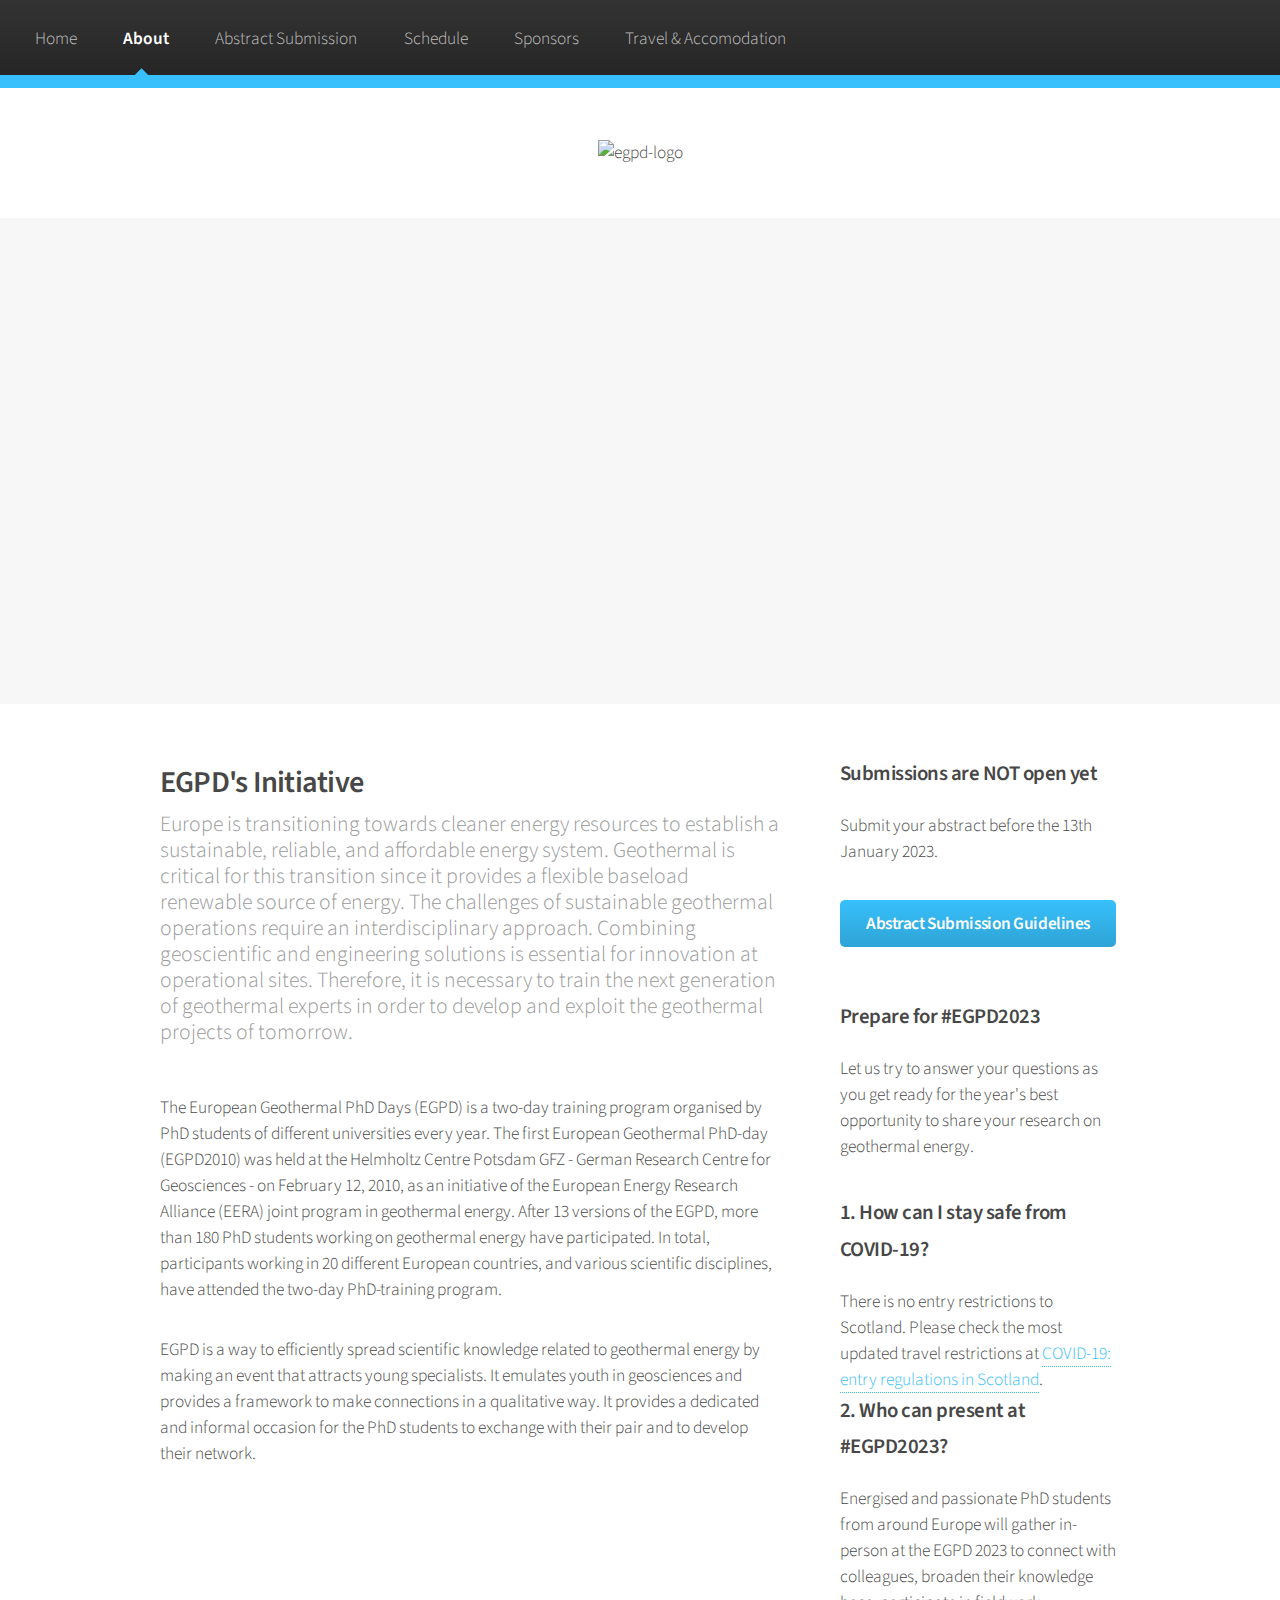
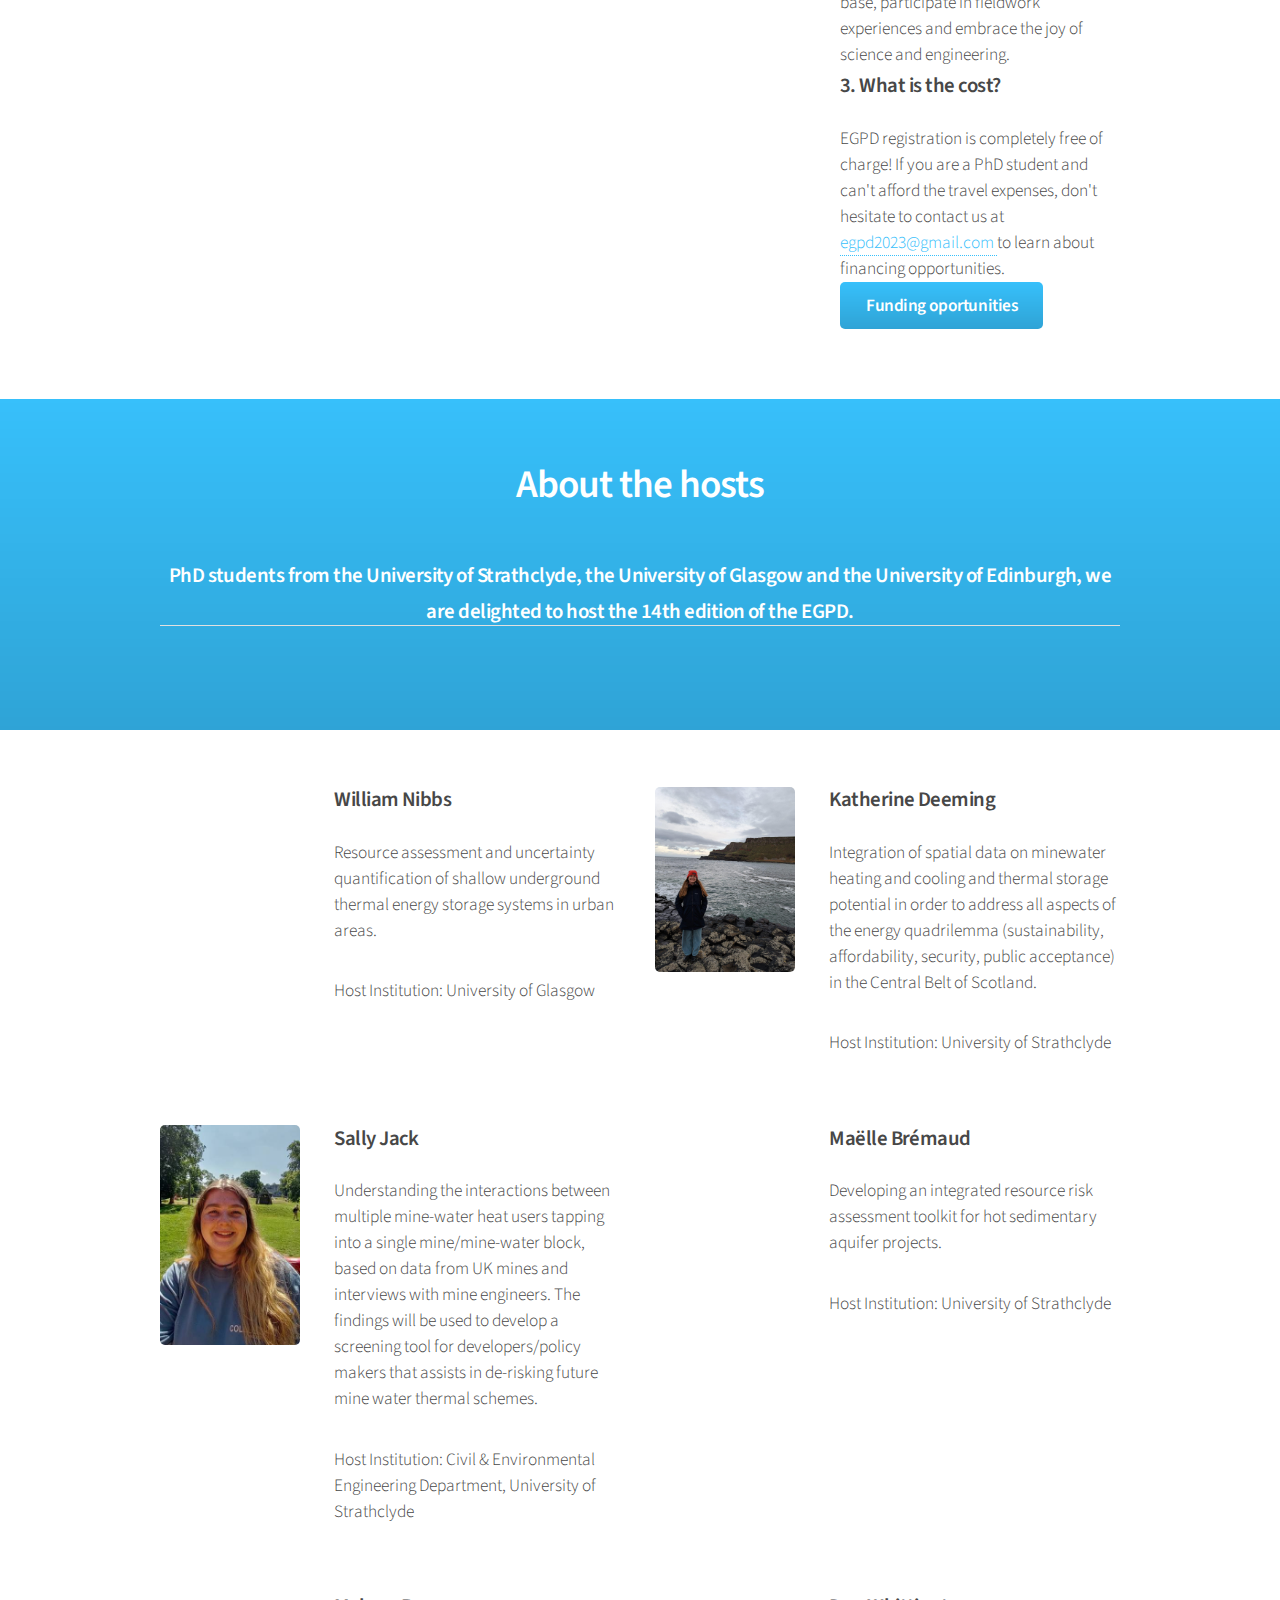
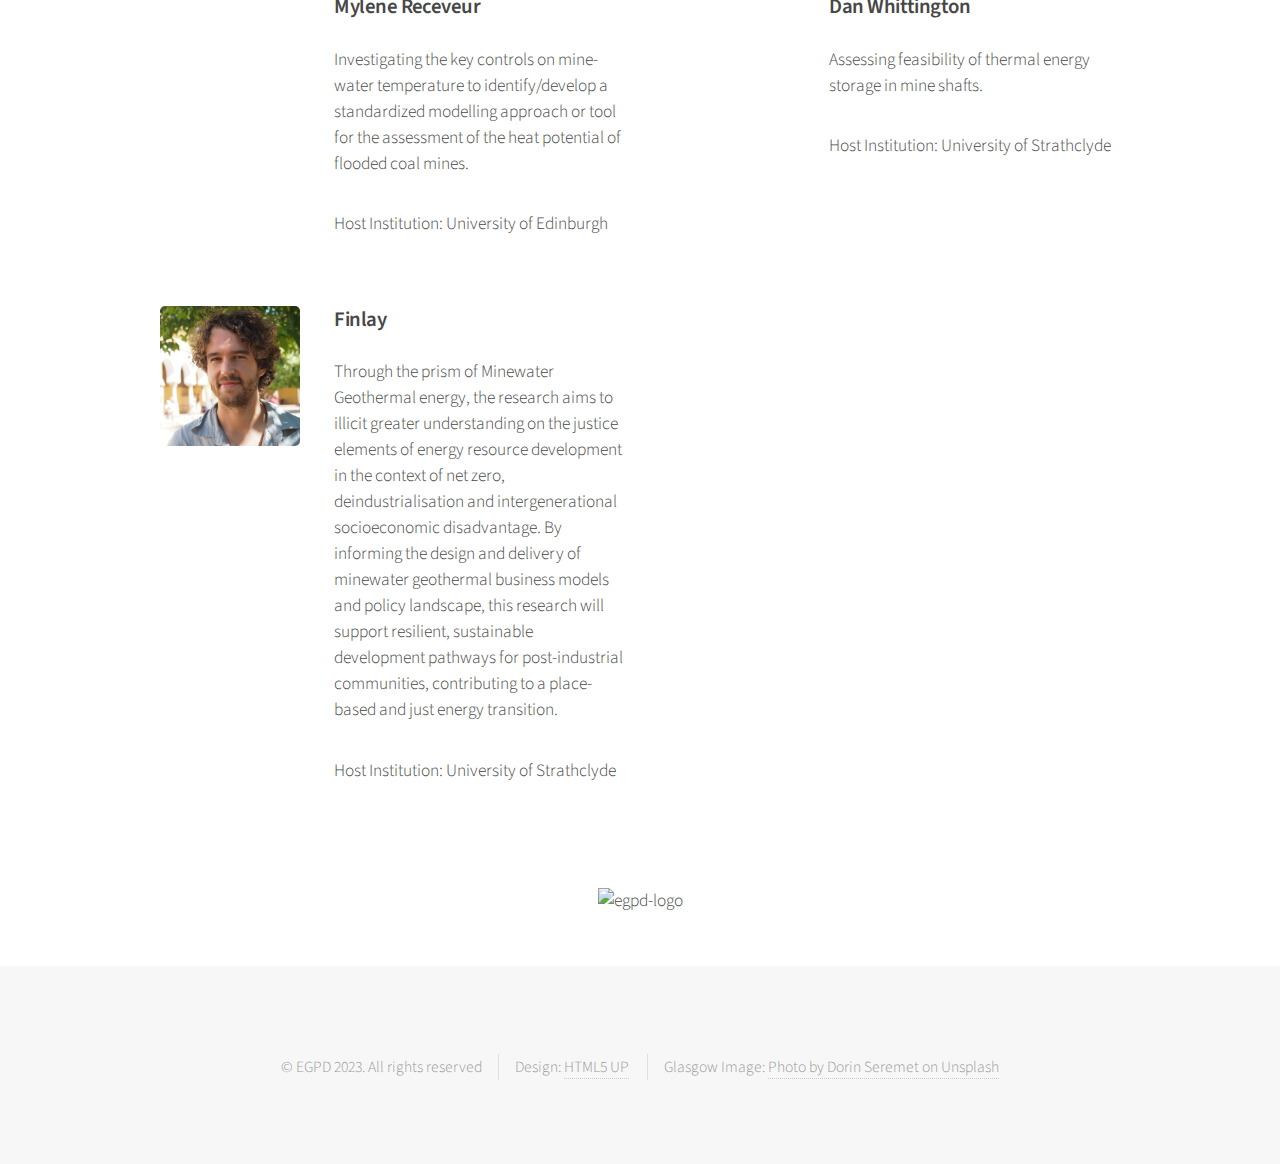
==== about.html @ 5dea377a "Update about.html" ====
<!DOCTYPE HTML>
<!--
	Arcana by HTML5 UP
	html5up.net | @ajlkn
	Free for personal and commercial use under the CCA 3.0 license (html5up.net/license)
-->
<html>
    <head>
        <title>EGPD 2023</title>
        <meta charset="utf-8" />
        <meta name="viewport" content="width=device-width, initial-scale=1, user-scalable=no" />
        <link rel="stylesheet" href="assets/css/main.css" />
    <link rel="shortcut icon" href="images/EGPD2023Logo_White.ico"/>
	    
    </head>
	<body class="is-preload">
		<div id="page-wrapper">

			<!-- Header -->
				<!--div id="header"-->
					

                    <!-- Logo -->
                        <!--h1><a href="index.html" id="logo">European Geothermal PhD Days <em> 4 - 6 April 2023 </em></a></h1-->
			
					
                    <!-- Nav -->
			
			<div class="col-8 col-12-narrower">
                        <nav id="nav">
                            <ul>
				
                                <li><a href="index.html">Home</a></li>
                                <li class="current"><a href="about.html">About</a></li>
                                <li><a href="attend.html">Abstract Submission</a></li>
                                <li><a href="schedule.html">Schedule</a></li>
                                <li><a href="oursponsors.html">Sponsors</a>
                                    <ul>
                                        <li><a href="oursponsors.html">Our sponsors</a></li>
                                        <li><a href="sponsor.html">Sponsor opportunities</a></li>
                                    </ul>
                                </li>
                                <li><a href="travelandaccomodation.html">Travel & Accomodation</a></li>
				  
				 
                            </ul>
                        </nav>
			</div>
				<!--/div-->

		 <section class="wrapper style2">  
			 <div class="container">	
			<div class="col-4 col-12-narrower">		
                  
                        <header class="major">
                            <img src="images/egpd.png" alt="egpd-logo" width="300">
                            <h4>     </h4>
                        </header>
                    </div>
		</div>		 
                </section>
				
			
			
			<!-- Banner -->
				<section id="banner2"> 
					
				</section>
			
			<!-- Main -->
            
            <section class="wrapper style1">
                <div class="container">
                    <div class="row gtr-200">
                        <div class="col-8 col-12-narrower">
                            <div id="content">

                                <!-- Content -->

                                 

                                        <!--  <span class="image featured"><img src="images/volcanoe-prepare.jpg" alt="" /></span> -->
					
				      <article>

                                        <header>
                                            <h2>EGPD's Initiative</h2>
                                       
                                        
                                        <p>Europe is transitioning towards cleaner energy resources to establish a sustainable, reliable, and affordable energy system. Geothermal is critical for this transition since it provides a flexible baseload renewable source of energy. The challenges of sustainable geothermal operations require an interdisciplinary approach. Combining geoscientific and engineering solutions is essential for innovation at operational sites. Therefore, it is necessary to train the next generation of geothermal experts in order to develop and exploit the geothermal projects of tomorrow.</p>
                                        </header>
                                        
                                        <p>The European Geothermal PhD Days (EGPD) is a two-day training program organised by PhD students of different universities every year. The first European Geothermal PhD-day (EGPD2010) was held at the Helmholtz Centre Potsdam GFZ - German Research Centre for Geosciences - on February 12, 2010, as an initiative of the European Energy Research Alliance (EERA) joint program in geothermal energy. After 13 versions of the EGPD, more than 180 PhD students working on geothermal energy have participated. In total, participants working in 20 different European countries, and various scientific disciplines, have attended the two-day PhD-training program.</p>

                                        <p>EGPD is a way to efficiently spread scientific knowledge related to geothermal energy by making an event that attracts young specialists. It emulates youth in geosciences and provides a framework to make connections in a qualitative way. It provides a dedicated and informal occasion for the PhD students to exchange with their pair and to develop their network.</p>
                                        
					    
					    <span class="image featured"><img src="images/Glasgow_Seremet.jpg" alt="" /></span>
					    
					    

					    
                    <!-- Lets add this instead in the acomodation in aachen! :)
					<!-- Andreas orginal text: The many stimulating ideas are already having an impact in Aachen and the entire tri-border region of Germany, Belgium and the Netherlands. An innovative knowledge community is evolving that is closely networked with some of the world’s leading research and industry partners. </p><-->
					
					<!-- Working on this part. There is alot of information about travel and stay that we need to include so it may be better to have an entire section or tab on travel plans further on
					<header> 

					    <h2> About Aachen </h2> 
						
					<!-- <p> Aachen, known as an “Europastadt” (City of Europe), is Germany’s westernmost major city. Three nations with three languages converge at its boundaries putting Aachen at the center of a dynamic, cross-border region. More than 9,500 international RWTH students from over 135 countries convey the scientific center of Aachen an international flair.</p>
					</header> --> 
					
					
                                            </article>

                            </div>
                        </div>
                        
                        <div class="col-4 col-12-narrower">
                            <div id="sidebar">

                                <!-- Sidebar -->

                                <section>
                                    <h3>Submissions are NOT open yet </h3>
                                    <p> Submit your abstract before the 13th January 2023. </p>
                                    <footer>
                                        <a href="attend.html" class="button">Abstract Submission Guidelines</a>
                                    </footer>
                                    
                                    <h3>Prepare for #EGPD2023 </h3>
                                    <p>Let us try to answer your questions as you get ready for the year's best opportunity to share your research on geothermal energy.</p>
                                   
                                    <h3>
                                        <span class="number">1. </span>
                                        How can I stay safe from COVID-19?
                                    </h3>
                                    
                                    <div class="numbredContent minHeight">There is no entry restrictions to Scotland. Please check the most updated travel restrictions at <a href=" https://www.gov.scot/coronavirus-covid-19/ ">COVID-19: entry regulations in Scotland</a>. </div>
                                    
                                    
                                        <h3>
                                        <span class="number">2. </span>
                                        Who can present at #EGPD2023?
                                        </h3>
                                        <div class="numbredContent minHeight"> Energised and passionate PhD students from around Europe will gather in-person at the EGPD 2023 to connect with colleagues, broaden their knowledge base, participate in fieldwork experiences and embrace the joy of science and engineering.</div>
                                    
                                 
                                        <h3>
                                        <span class="number">3. </span>
                                        What is the cost?
                                        </h3>
                                        <div class="numbredContent minHeight">EGPD registration is completely free of charge! If you are a PhD student and can't afford the travel expenses, don't hesitate to contact us at <a href="mailto: egpd2023@gmail.com"> egpd2023@gmail.com </a> to learn about financing opportunities. <br></div>
                                    
                                    <footer>
                                        <a href="mailto: egpd2023@gmail.com?subject=question_regarding_funding" class="button">Funding oportunities</a>
                                    </footer>
                                </section>

                            </div>
                        </div>
                    </div>
                </div>
            </section>
            
            
                <!-- Posts -->

                <!-- Gigantic Heading -->
                <section class="wrapper style3">
                    <div class="container">
                        <header class="major">
                            			
			<h2> About the hosts </h2>

                   	<h3> PhD students from the University of Strathclyde, the University of Glasgow and the University of Edinburgh, we are delighted to host the 14th edition of the EGPD.  </h3>
                            <p>   </p>
				
                        </header>
                    </div>
                </section>
                    
		
		
		
                <section class="wrapper style1">
                    
                    <div class="container">
                        <div class="row">
				
				
                            
                            <section class="col-6 col-12-narrower">
                                <div class="box post">
                                    <a href="#" class="image left"><img src="images/comittee/WillNibbs.jpg" alt="" /></a>
                                    <div class="inner">
                                        <h3>William Nibbs</h3>
                                        <p> Resource assessment and uncertainty quantification of shallow underground thermal energy storage systems in urban areas. </p>
                                        
                                        <p>Host Institution: University of Glasgow</p>
                                    </div>
                                </div>
                            </section>
				
				
				
                            
                            <section class="col-6 col-12-narrower">
                                <div class="box post">
                                    <a href="#" class="image left"><img src="images/comittee/KathDeeming.jpg" alt="" /></a>
                                    <div class="inner">
                                        <h3>Katherine Deeming</h3>
                                        <p>  Integration of spatial data on minewater heating and cooling and thermal storage potential in order to address all aspects of the energy quadrilemma (sustainability, affordability, security, public acceptance) in the Central Belt of Scotland.  </p>
                                        
                                        <p>Host Institution: University of Strathclyde</p>
                                    </div>
                                </div>
                            </section>
					
				
                         
                            
                            <section class="col-6 col-12-narrower">
                                <div class="box post">
                                    <a href="#" class="image left"><img src="images/comittee/Sally.jpg" alt="" /></a>
                                    <div class="inner">
                                        <h3>Sally Jack </h3>
                                        <p> Understanding the interactions between multiple mine-water heat users tapping into a single mine/mine-water block, based on data from UK mines and interviews with mine engineers. The findings will be used to develop a screening tool for developers/policy makers that assists in de-risking future mine water thermal schemes. </p>
					    
                                        <p>Host Institution: Civil & Environmental Engineering Department, University of Strathclyde </p>
                                    </div>
                                </div>
                            </section>
				
				
				
				
				                            
                            <section class="col-6 col-12-narrower">
                                <div class="box post">
                                    <a href="#" class="image left"><img src="images/comittee/Maelle.jpg" alt="" /></a>
                                    <div class="inner">
                                        <h3>Maëlle Brémaud</h3>
                                        <p>Developing an integrated resource risk assessment toolkit for hot sedimentary aquifer projects.</p>
                                        
                                        <p>Host Institution: University of Strathclyde </p>
                                    </div>
                                </div>
                            </section>
				
				
				
                            <section class="col-6 col-12-narrower">
                                <div class="box post">
                                    <a href="#" class="image left"><img src="images/comittee/Mylene.jpg" alt="" /></a>
                                    <div class="inner">
                                        <h3>Mylene Receveur </h3>
                                        <p>Investigating the key controls on mine-water temperature to identify/develop a standardized modelling approach or tool for the assessment of the heat potential of flooded coal mines.</p>
					    
					<p>Host Institution: University of Edinburgh </p>
                                    </div>
                                </div>
                            </section>
                    
			
				
                            
                            <section class="col-6 col-12-narrower">
                                <div class="box post">
                                    <a href="#" class="image left"><img src="images/comittee/DanWhittington.jpg" alt="" /></a>
                                    <div class="inner">
                                        <h3>Dan Whittington</h3>
                                        <p>   Assessing feasibility of thermal energy storage in mine shafts. </p>
					    
					<p>Host Institution: University of Strathclyde </p>
                                    </div>
                                </div>
                            </section>
                            
     
               
				
                            
                            <section class="col-6 col-12-narrower">
                                <div class="box post">
                                    <a href="#" class="image left"><img src="images/comittee/Finlay.jpg" alt="" /></a>
                                    <div class="inner">
                                        <h3>Finlay</h3>
                                        <p> Through the prism of Minewater Geothermal energy, the research aims to illicit greater understanding on the justice elements of energy resource development in the context of net zero, deindustrialisation and intergenerational socioeconomic disadvantage. By informing the design and delivery of minewater geothermal business models and policy landscape, this research will support resilient, sustainable development pathways for post-industrial communities, contributing to a place-based and just energy transition.</p>
					    
					<p>Host Institution: University of Strathclyde</p>
                                    </div>
                                </div>
                            </section>
				
	
				
                    
                        </div>
                    </div>
                </section>
			
			
		 <section class="wrapper style2">
                    <div class="container">
                        <header class="major">
                            <img src="images/egpd.png" alt="egpd-logo" width="300">
                            <h4>     </h4>
                        </header>
                    </div>
                </section>
                
			<!-- Footer -->
				<div id="footer">
					<div class="container">
						<div class="row">
							
						</div>
					</div>

                    <!-- Icons -->
                        <ul class="icons">
                            <li><a href="https://twitter.com/egpd_2023" class="icon brands fa-twitter"><span class="label">Twitter</span></a></li>
                            <!--<li><a href="egpd2023@gmail.com>" class="icon brands fa-google"><span class="label">Mail</span></a></li>-->
                       	    <li><a href="https://www.instagram.com/egpd_2023/" class="icon brands fa-instagram"><span class="label">Instagram</span></a></li>
                       </ul>
					<!-- Copyright -->
						<div class="copyright">
							<ul class="menu">
                                <li>&copy; EGPD 2023. All rights reserved</li><li>Design: <a href="http://html5up.net">HTML5 UP</a></li>
                                <li>Glasgow Image: <a href="http://unsplash.com">Photo by Dorin Seremet on Unsplash</a></li> 
							</ul>
						</div>

				</div>

		</div>

		<!-- Scripts -->
			<script src="assets/js/jquery.min.js"></script>
			<script src="assets/js/jquery.dropotron.min.js"></script>
			<script src="assets/js/browser.min.js"></script>
			<script src="assets/js/breakpoints.min.js"></script>
			<script src="assets/js/util.js"></script>
			<script src="assets/js/main.js"></script>

	</body>
</html>
---- assets/css/main.css ----
@import url("fontawesome-all.min.css");
@import url("https://fonts.googleapis.com/css?family=Source+Sans+Pro:300,300italic,600,600italic");

/*
	Arcana by HTML5 UP
	html5up.net | @ajlkn
	Free for personal and commercial use under the CCA 3.0 license (html5up.net/license)
*/

html, body, div, span, applet, object,
iframe, h1, h2, h3, h4, h5, h6, p, blockquote,
pre, a, abbr, acronym, address, big, cite,
code, del, dfn, em, img, ins, kbd, q, s, samp,
small, strike, strong, sub, sup, tt, var, b,
u, i, center, dl, dt, dd, ol, ul, li, fieldset,
form, label, legend, table, caption, tbody,
tfoot, thead, tr, th, td, article, aside,
canvas, details, embed, figure, figcaption,
footer, header, hgroup, menu, nav, output, ruby,
section, summary, time, mark, audio, video {
	margin: 0;
	padding: 0;
	border: 0;
	font-size: 100%;
	font: inherit;
	vertical-align: baseline;}

article, aside, details, figcaption, figure,
footer, header, hgroup, menu, nav, section {
	display: block;}

body {
	line-height: 1;
}

ol, ul {
	list-style: none;
}

blockquote, q {
	quotes: none;
}

	blockquote:before, blockquote:after, q:before, q:after {
		content: '';
		content: none;
	}

table {
	border-collapse: collapse;
	border-spacing: 0;
}

body {
	-webkit-text-size-adjust: none;
}

mark {
	background-color: transparent;
	color: inherit;
}

input::-moz-focus-inner {
	border: 0;
	padding: 0;
}

input, select, textarea {
	-moz-appearance: none;
	-webkit-appearance: none;
	-ms-appearance: none;
	appearance: none;
}

/* Basic */

	html {
		box-sizing: border-box;
	}

	*, *:before, *:after {
		box-sizing: inherit;
	}

	body {
		background: #f7f7f7 url("images/bg01.png");
	}

		body.is-preload *, body.is-preload *:before, body.is-preload *:after {
			-moz-animation: none !important;
			-webkit-animation: none !important;
			-ms-animation: none !important;
			animation: none !important;
			-moz-transition: none !important;
			-webkit-transition: none !important;
			-ms-transition: none !important;
			transition: none !important;
		}

	body, input, select, textarea {
		color: #474747;
		font-family: 'Source Sans Pro', sans-serif;
		font-size: 16pt;
		font-weight: 300;
		line-height: 1.65em;
	}

	a {
		-moz-transition: color 0.2s ease-in-out, border-color 0.2s ease-in-out, opacity 0.2s ease-in-out;
		-webkit-transition: color 0.2s ease-in-out, border-color 0.2s ease-in-out, opacity 0.2s ease-in-out;
		-ms-transition: color 0.2s ease-in-out, border-color 0.2s ease-in-out, opacity 0.2s ease-in-out;
		transition: color 0.2s ease-in-out, border-color 0.2s ease-in-out, opacity 0.2s ease-in-out;
		color: #37c0fb;
		text-decoration: none;
		border-bottom: dotted 1px;
	}

		a:hover {
			color: #37c0fb;
			border-bottom-color: transparent;
		}

	strong, b {
		font-weight: 600;
	}

	em, i {
		font-style: italic;
	}

	p, ul, ol, dl, table, blockquote {
		margin: 0 0 2em 0;
	}

	h1, h2, h3, h4, h5, h6 {
		color: inherit;
		font-weight: 600;
		line-height: 1.75em;
		margin-bottom: 1em;
	}

		h1 a, h2 a, h3 a, h4 a, h5 a, h6 a {
			color: inherit;
			text-decoration: none;
		}

		h1 em, h2 em, h3 em, h4 em, h5 em, h6 em {
			font-style: normal;
			font-weight: 300;
		}

	h2 {
		font-size: 1.75em;
		letter-spacing: -0.025em;
	}

	h3 {
		font-size: 1.2em;
		letter-spacing: -0.025em;
	}

	sub {
		font-size: 0.8em;
		position: relative;
		top: 0.5em;
	}

	sup {
		font-size: 0.8em;
		position: relative;
		top: -0.5em;
	}

	hr {
		border-top: solid 1px #e0e0e0;
		border: 0;
		margin-bottom: 1.5em;
	}

	blockquote {
		border-left: solid 0.5em #e0e0e0;
		font-style: italic;
		padding: 1em 0 1em 2em;
	}

/* Container */

	.container {
		margin: 0 auto;
		max-width: 100%;
		width: 1400px;
	}

		@media screen and (max-width: 1680px) {

			.container {
				width: 1200px;
			}

		}

		@media screen and (max-width: 1280px) {

			.container {
				width: 960px;
			}

		}

		@media screen and (max-width: 980px) {

			.container {
				width: 95%;
			}

		}

		@media screen and (max-width: 840px) {

			.container {
				width: 95%;
			}

		}

		@media screen and (max-width: 736px) {

			.container {
				width: 90%;
			}

		}

		@media screen and (max-width: 480px) {

			.container {
				width: 100%;
			}

		}

/* Row */

	.row {
		display: flex;
		flex-wrap: wrap;
		box-sizing: border-box;
		align-items: stretch;
	}

		.row > * {
			box-sizing: border-box;
		}

		.row.gtr-uniform > * > :last-child {
			margin-bottom: 0;
		}

		.row.aln-left {
			justify-content: flex-start;
		}

		.row.aln-center {
			justify-content: center;
		}

		.row.aln-right {
			justify-content: flex-end;
		}

		.row.aln-top {
			align-items: flex-start;
		}

		.row.aln-middle {
			align-items: center;
		}

		.row.aln-bottom {
			align-items: flex-end;
		}

		.row > .imp {
			order: -1;
		}

		.row > .col-1 {
			width: 8.33333%;
		}

		.row > .off-1 {
			margin-left: 8.33333%;
		}

		.row > .col-2 {
			width: 16.66667%;
		}

		.row > .off-2 {
			margin-left: 16.66667%;
		}

		.row > .col-3 {
			width: 25%;
		}

		.row > .off-3 {
			margin-left: 25%;
		}

		.row > .col-4 {
			width: 33.33333%;
		}

		.row > .off-4 {
			margin-left: 33.33333%;
		}

		.row > .col-5 {
			width: 41.66667%;
		}

		.row > .off-5 {
			margin-left: 41.66667%;
		}

		.row > .col-6 {
			width: 50%;
		}

		.row > .off-6 {
			margin-left: 50%;
		}

		.row > .col-7 {
			width: 58.33333%;
		}

		.row > .off-7 {
			margin-left: 58.33333%;
		}

		.row > .col-8 {
			width: 66.66667%;
		}

		.row > .off-8 {
			margin-left: 66.66667%;
		}

		.row > .col-9 {
			width: 75%;
		}

		.row > .off-9 {
			margin-left: 75%;
		}

		.row > .col-10 {
			width: 83.33333%;
		}

		.row > .off-10 {
			margin-left: 83.33333%;
		}

		.row > .col-11 {
			width: 91.66667%;
		}

		.row > .off-11 {
			margin-left: 91.66667%;
		}

		.row > .col-12 {
			width: 100%;
		}

		.row > .off-12 {
			margin-left: 100%;
		}

		.row.gtr-0 {
			margin-top: 0px;
			margin-left: 0px;
		}

			.row.gtr-0 > * {
				padding: 0px 0 0 0px;
			}

			.row.gtr-0.gtr-uniform {
				margin-top: 0px;
			}

				.row.gtr-0.gtr-uniform > * {
					padding-top: 0px;
				}

		.row.gtr-25 {
			margin-top: -12.5px;
			margin-left: -12.5px;
		}

			.row.gtr-25 > * {
				padding: 12.5px 0 0 12.5px;
			}

			.row.gtr-25.gtr-uniform {
				margin-top: -12.5px;
			}

				.row.gtr-25.gtr-uniform > * {
					padding-top: 12.5px;
				}

		.row.gtr-50 {
			margin-top: -25px;
			margin-left: -25px;
		}

			.row.gtr-50 > * {
				padding: 25px 0 0 25px;
			}

			.row.gtr-50.gtr-uniform {
				margin-top: -25px;
			}

				.row.gtr-50.gtr-uniform > * {
					padding-top: 25px;
				}

		.row {
			margin-top: -50px;
			margin-left: -50px;
		}

			.row > * {
				padding: 50px 0 0 50px;
			}

			.row.gtr-uniform {
				margin-top: -50px;
			}

				.row.gtr-uniform > * {
					padding-top: 50px;
				}

		.row.gtr-150 {
			margin-top: -75px;
			margin-left: -75px;
		}

			.row.gtr-150 > * {
				padding: 75px 0 0 75px;
			}

			.row.gtr-150.gtr-uniform {
				margin-top: -75px;
			}

				.row.gtr-150.gtr-uniform > * {
					padding-top: 75px;
				}

		.row.gtr-200 {
			margin-top: -100px;
			margin-left: -100px;
		}

			.row.gtr-200 > * {
				padding: 100px 0 0 100px;
			}

			.row.gtr-200.gtr-uniform {
				margin-top: -100px;
			}

				.row.gtr-200.gtr-uniform > * {
					padding-top: 100px;
				}

		@media screen and (max-width: 1680px) {

			.row {
				display: flex;
				flex-wrap: wrap;
				box-sizing: border-box;
				align-items: stretch;
			}

				.row > * {
					box-sizing: border-box;
				}

				.row.gtr-uniform > * > :last-child {
					margin-bottom: 0;
				}

				.row.aln-left {
					justify-content: flex-start;
				}

				.row.aln-center {
					justify-content: center;
				}

				.row.aln-right {
					justify-content: flex-end;
				}

				.row.aln-top {
					align-items: flex-start;
				}

				.row.aln-middle {
					align-items: center;
				}

				.row.aln-bottom {
					align-items: flex-end;
				}

				.row > .imp-wide {
					order: -1;
				}

				.row > .col-1-wide {
					width: 8.33333%;
				}

				.row > .off-1-wide {
					margin-left: 8.33333%;
				}

				.row > .col-2-wide {
					width: 16.66667%;
				}

				.row > .off-2-wide {
					margin-left: 16.66667%;
				}

				.row > .col-3-wide {
					width: 25%;
				}

				.row > .off-3-wide {
					margin-left: 25%;
				}

				.row > .col-4-wide {
					width: 33.33333%;
				}

				.row > .off-4-wide {
					margin-left: 33.33333%;
				}

				.row > .col-5-wide {
					width: 41.66667%;
				}

				.row > .off-5-wide {
					margin-left: 41.66667%;
				}

				.row > .col-6-wide {
					width: 50%;
				}

				.row > .off-6-wide {
					margin-left: 50%;
				}

				.row > .col-7-wide {
					width: 58.33333%;
				}

				.row > .off-7-wide {
					margin-left: 58.33333%;
				}

				.row > .col-8-wide {
					width: 66.66667%;
				}

				.row > .off-8-wide {
					margin-left: 66.66667%;
				}

				.row > .col-9-wide {
					width: 75%;
				}

				.row > .off-9-wide {
					margin-left: 75%;
				}

				.row > .col-10-wide {
					width: 83.33333%;
				}

				.row > .off-10-wide {
					margin-left: 83.33333%;
				}

				.row > .col-11-wide {
					width: 91.66667%;
				}

				.row > .off-11-wide {
					margin-left: 91.66667%;
				}

				.row > .col-12-wide {
					width: 100%;
				}

				.row > .off-12-wide {
					margin-left: 100%;
				}

				.row.gtr-0 {
					margin-top: 0px;
					margin-left: 0px;
				}

					.row.gtr-0 > * {
						padding: 0px 0 0 0px;
					}

					.row.gtr-0.gtr-uniform {
						margin-top: 0px;
					}

						.row.gtr-0.gtr-uniform > * {
							padding-top: 0px;
						}

				.row.gtr-25 {
					margin-top: -10px;
					margin-left: -10px;
				}

					.row.gtr-25 > * {
						padding: 10px 0 0 10px;
					}

					.row.gtr-25.gtr-uniform {
						margin-top: -10px;
					}

						.row.gtr-25.gtr-uniform > * {
							padding-top: 10px;
						}

				.row.gtr-50 {
					margin-top: -20px;
					margin-left: -20px;
				}

					.row.gtr-50 > * {
						padding: 20px 0 0 20px;
					}

					.row.gtr-50.gtr-uniform {
						margin-top: -20px;
					}

						.row.gtr-50.gtr-uniform > * {
							padding-top: 20px;
						}

				.row {
					margin-top: -40px;
					margin-left: -40px;
				}

					.row > * {
						padding: 40px 0 0 40px;
					}

					.row.gtr-uniform {
						margin-top: -40px;
					}

						.row.gtr-uniform > * {
							padding-top: 40px;
						}

				.row.gtr-150 {
					margin-top: -60px;
					margin-left: -60px;
				}

					.row.gtr-150 > * {
						padding: 60px 0 0 60px;
					}

					.row.gtr-150.gtr-uniform {
						margin-top: -60px;
					}

						.row.gtr-150.gtr-uniform > * {
							padding-top: 60px;
						}

				.row.gtr-200 {
					margin-top: -80px;
					margin-left: -80px;
				}

					.row.gtr-200 > * {
						padding: 80px 0 0 80px;
					}

					.row.gtr-200.gtr-uniform {
						margin-top: -80px;
					}

						.row.gtr-200.gtr-uniform > * {
							padding-top: 80px;
						}

		}

		@media screen and (max-width: 1280px) {

			.row {
				display: flex;
				flex-wrap: wrap;
				box-sizing: border-box;
				align-items: stretch;
			}

				.row > * {
					box-sizing: border-box;
				}

				.row.gtr-uniform > * > :last-child {
					margin-bottom: 0;
				}

				.row.aln-left {
					justify-content: flex-start;
				}

				.row.aln-center {
					justify-content: center;
				}

				.row.aln-right {
					justify-content: flex-end;
				}

				.row.aln-top {
					align-items: flex-start;
				}

				.row.aln-middle {
					align-items: center;
				}

				.row.aln-bottom {
					align-items: flex-end;
				}

				.row > .imp-normal {
					order: -1;
				}

				.row > .col-1-normal {
					width: 8.33333%;
				}

				.row > .off-1-normal {
					margin-left: 8.33333%;
				}

				.row > .col-2-normal {
					width: 16.66667%;
				}

				.row > .off-2-normal {
					margin-left: 16.66667%;
				}

				.row > .col-3-normal {
					width: 25%;
				}

				.row > .off-3-normal {
					margin-left: 25%;
				}

				.row > .col-4-normal {
					width: 33.33333%;
				}

				.row > .off-4-normal {
					margin-left: 33.33333%;
				}

				.row > .col-5-normal {
					width: 41.66667%;
				}

				.row > .off-5-normal {
					margin-left: 41.66667%;
				}

				.row > .col-6-normal {
					width: 50%;
				}

				.row > .off-6-normal {
					margin-left: 50%;
				}

				.row > .col-7-normal {
					width: 58.33333%;
				}

				.row > .off-7-normal {
					margin-left: 58.33333%;
				}

				.row > .col-8-normal {
					width: 66.66667%;
				}

				.row > .off-8-normal {
					margin-left: 66.66667%;
				}

				.row > .col-9-normal {
					width: 75%;
				}

				.row > .off-9-normal {
					margin-left: 75%;
				}

				.row > .col-10-normal {
					width: 83.33333%;
				}

				.row > .off-10-normal {
					margin-left: 83.33333%;
				}

				.row > .col-11-normal {
					width: 91.66667%;
				}

				.row > .off-11-normal {
					margin-left: 91.66667%;
				}

				.row > .col-12-normal {
					width: 100%;
				}

				.row > .off-12-normal {
					margin-left: 100%;
				}

				.row.gtr-0 {
					margin-top: 0px;
					margin-left: 0px;
				}

					.row.gtr-0 > * {
						padding: 0px 0 0 0px;
					}

					.row.gtr-0.gtr-uniform {
						margin-top: 0px;
					}

						.row.gtr-0.gtr-uniform > * {
							padding-top: 0px;
						}

				.row.gtr-25 {
					margin-top: -7.5px;
					margin-left: -7.5px;
				}

					.row.gtr-25 > * {
						padding: 7.5px 0 0 7.5px;
					}

					.row.gtr-25.gtr-uniform {
						margin-top: -7.5px;
					}

						.row.gtr-25.gtr-uniform > * {
							padding-top: 7.5px;
						}

				.row.gtr-50 {
					margin-top: -15px;
					margin-left: -15px;
				}

					.row.gtr-50 > * {
						padding: 15px 0 0 15px;
					}

					.row.gtr-50.gtr-uniform {
						margin-top: -15px;
					}

						.row.gtr-50.gtr-uniform > * {
							padding-top: 15px;
						}

				.row {
					margin-top: -30px;
					margin-left: -30px;
				}

					.row > * {
						padding: 30px 0 0 30px;
					}

					.row.gtr-uniform {
						margin-top: -30px;
					}

						.row.gtr-uniform > * {
							padding-top: 30px;
						}

				.row.gtr-150 {
					margin-top: -45px;
					margin-left: -45px;
				}

					.row.gtr-150 > * {
						padding: 45px 0 0 45px;
					}

					.row.gtr-150.gtr-uniform {
						margin-top: -45px;
					}

						.row.gtr-150.gtr-uniform > * {
							padding-top: 45px;
						}

				.row.gtr-200 {
					margin-top: -60px;
					margin-left: -60px;
				}

					.row.gtr-200 > * {
						padding: 60px 0 0 60px;
					}

					.row.gtr-200.gtr-uniform {
						margin-top: -60px;
					}

						.row.gtr-200.gtr-uniform > * {
							padding-top: 60px;
						}

		}

		@media screen and (max-width: 980px) {

			.row {
				display: flex;
				flex-wrap: wrap;
				box-sizing: border-box;
				align-items: stretch;
			}

				.row > * {
					box-sizing: border-box;
				}

				.row.gtr-uniform > * > :last-child {
					margin-bottom: 0;
				}

				.row.aln-left {
					justify-content: flex-start;
				}

				.row.aln-center {
					justify-content: center;
				}

				.row.aln-right {
					justify-content: flex-end;
				}

				.row.aln-top {
					align-items: flex-start;
				}

				.row.aln-middle {
					align-items: center;
				}

				.row.aln-bottom {
					align-items: flex-end;
				}

				.row > .imp-narrow {
					order: -1;
				}

				.row > .col-1-narrow {
					width: 8.33333%;
				}

				.row > .off-1-narrow {
					margin-left: 8.33333%;
				}

				.row > .col-2-narrow {
					width: 16.66667%;
				}

				.row > .off-2-narrow {
					margin-left: 16.66667%;
				}

				.row > .col-3-narrow {
					width: 25%;
				}

				.row > .off-3-narrow {
					margin-left: 25%;
				}

				.row > .col-4-narrow {
					width: 33.33333%;
				}

				.row > .off-4-narrow {
					margin-left: 33.33333%;
				}

				.row > .col-5-narrow {
					width: 41.66667%;
				}

				.row > .off-5-narrow {
					margin-left: 41.66667%;
				}

				.row > .col-6-narrow {
					width: 50%;
				}

				.row > .off-6-narrow {
					margin-left: 50%;
				}

				.row > .col-7-narrow {
					width: 58.33333%;
				}

				.row > .off-7-narrow {
					margin-left: 58.33333%;
				}

				.row > .col-8-narrow {
					width: 66.66667%;
				}

				.row > .off-8-narrow {
					margin-left: 66.66667%;
				}

				.row > .col-9-narrow {
					width: 75%;
				}

				.row > .off-9-narrow {
					margin-left: 75%;
				}

				.row > .col-10-narrow {
					width: 83.33333%;
				}

				.row > .off-10-narrow {
					margin-left: 83.33333%;
				}

				.row > .col-11-narrow {
					width: 91.66667%;
				}

				.row > .off-11-narrow {
					margin-left: 91.66667%;
				}

				.row > .col-12-narrow {
					width: 100%;
				}

				.row > .off-12-narrow {
					margin-left: 100%;
				}

				.row.gtr-0 {
					margin-top: 0px;
					margin-left: 0px;
				}

					.row.gtr-0 > * {
						padding: 0px 0 0 0px;
					}

					.row.gtr-0.gtr-uniform {
						margin-top: 0px;
					}

						.row.gtr-0.gtr-uniform > * {
							padding-top: 0px;
						}

				.row.gtr-25 {
					margin-top: -7.5px;
					margin-left: -7.5px;
				}

					.row.gtr-25 > * {
						padding: 7.5px 0 0 7.5px;
					}

					.row.gtr-25.gtr-uniform {
						margin-top: -7.5px;
					}

						.row.gtr-25.gtr-uniform > * {
							padding-top: 7.5px;
						}

				.row.gtr-50 {
					margin-top: -15px;
					margin-left: -15px;
				}

					.row.gtr-50 > * {
						padding: 15px 0 0 15px;
					}

					.row.gtr-50.gtr-uniform {
						margin-top: -15px;
					}

						.row.gtr-50.gtr-uniform > * {
							padding-top: 15px;
						}

				.row {
					margin-top: -30px;
					margin-left: -30px;
				}

					.row > * {
						padding: 30px 0 0 30px;
					}

					.row.gtr-uniform {
						margin-top: -30px;
					}

						.row.gtr-uniform > * {
							padding-top: 30px;
						}

				.row.gtr-150 {
					margin-top: -45px;
					margin-left: -45px;
				}

					.row.gtr-150 > * {
						padding: 45px 0 0 45px;
					}

					.row.gtr-150.gtr-uniform {
						margin-top: -45px;
					}

						.row.gtr-150.gtr-uniform > * {
							padding-top: 45px;
						}

				.row.gtr-200 {
					margin-top: -60px;
					margin-left: -60px;
				}

					.row.gtr-200 > * {
						padding: 60px 0 0 60px;
					}

					.row.gtr-200.gtr-uniform {
						margin-top: -60px;
					}

						.row.gtr-200.gtr-uniform > * {
							padding-top: 60px;
						}

		}

		@media screen and (max-width: 840px) {

			.row {
				display: flex;
				flex-wrap: wrap;
				box-sizing: border-box;
				align-items: stretch;
			}

				.row > * {
					box-sizing: border-box;
				}

				.row.gtr-uniform > * > :last-child {
					margin-bottom: 0;
				}

				.row.aln-left {
					justify-content: flex-start;
				}

				.row.aln-center {
					justify-content: center;
				}

				.row.aln-right {
					justify-content: flex-end;
				}

				.row.aln-top {
					align-items: flex-start;
				}

				.row.aln-middle {
					align-items: center;
				}

				.row.aln-bottom {
					align-items: flex-end;
				}

				.row > .imp-narrower {
					order: -1;
				}

				.row > .col-1-narrower {
					width: 8.33333%;
				}

				.row > .off-1-narrower {
					margin-left: 8.33333%;
				}

				.row > .col-2-narrower {
					width: 16.66667%;
				}

				.row > .off-2-narrower {
					margin-left: 16.66667%;
				}

				.row > .col-3-narrower {
					width: 25%;
				}

				.row > .off-3-narrower {
					margin-left: 25%;
				}

				.row > .col-4-narrower {
					width: 33.33333%;
				}

				.row > .off-4-narrower {
					margin-left: 33.33333%;
				}

				.row > .col-5-narrower {
					width: 41.66667%;
				}

				.row > .off-5-narrower {
					margin-left: 41.66667%;
				}

				.row > .col-6-narrower {
					width: 50%;
				}

				.row > .off-6-narrower {
					margin-left: 50%;
				}

				.row > .col-7-narrower {
					width: 58.33333%;
				}

				.row > .off-7-narrower {
					margin-left: 58.33333%;
				}

				.row > .col-8-narrower {
					width: 66.66667%;
				}

				.row > .off-8-narrower {
					margin-left: 66.66667%;
				}

				.row > .col-9-narrower {
					width: 75%;
				}

				.row > .off-9-narrower {
					margin-left: 75%;
				}

				.row > .col-10-narrower {
					width: 83.33333%;
				}

				.row > .off-10-narrower {
					margin-left: 83.33333%;
				}

				.row > .col-11-narrower {
					width: 91.66667%;
				}

				.row > .off-11-narrower {
					margin-left: 91.66667%;
				}

				.row > .col-12-narrower {
					width: 100%;
				}

				.row > .off-12-narrower {
					margin-left: 100%;
				}

				.row.gtr-0 {
					margin-top: 0px;
					margin-left: 0px;
				}

					.row.gtr-0 > * {
						padding: 0px 0 0 0px;
					}

					.row.gtr-0.gtr-uniform {
						margin-top: 0px;
					}

						.row.gtr-0.gtr-uniform > * {
							padding-top: 0px;
						}

				.row.gtr-25 {
					margin-top: -7.5px;
					margin-left: -7.5px;
				}

					.row.gtr-25 > * {
						padding: 7.5px 0 0 7.5px;
					}

					.row.gtr-25.gtr-uniform {
						margin-top: -7.5px;
					}

						.row.gtr-25.gtr-uniform > * {
							padding-top: 7.5px;
						}

				.row.gtr-50 {
					margin-top: -15px;
					margin-left: -15px;
				}

					.row.gtr-50 > * {
						padding: 15px 0 0 15px;
					}

					.row.gtr-50.gtr-uniform {
						margin-top: -15px;
					}

						.row.gtr-50.gtr-uniform > * {
							padding-top: 15px;
						}

				.row {
					margin-top: -30px;
					margin-left: -30px;
				}

					.row > * {
						padding: 30px 0 0 30px;
					}

					.row.gtr-uniform {
						margin-top: -30px;
					}

						.row.gtr-uniform > * {
							padding-top: 30px;
						}

				.row.gtr-150 {
					margin-top: -45px;
					margin-left: -45px;
				}

					.row.gtr-150 > * {
						padding: 45px 0 0 45px;
					}

					.row.gtr-150.gtr-uniform {
						margin-top: -45px;
					}

						.row.gtr-150.gtr-uniform > * {
							padding-top: 45px;
						}

				.row.gtr-200 {
					margin-top: -60px;
					margin-left: -60px;
				}

					.row.gtr-200 > * {
						padding: 60px 0 0 60px;
					}

					.row.gtr-200.gtr-uniform {
						margin-top: -60px;
					}

						.row.gtr-200.gtr-uniform > * {
							padding-top: 60px;
						}

		}

		@media screen and (max-width: 736px) {

			.row {
				display: flex;
				flex-wrap: wrap;
				box-sizing: border-box;
				align-items: stretch;
			}

				.row > * {
					box-sizing: border-box;
				}

				.row.gtr-uniform > * > :last-child {
					margin-bottom: 0;
				}

				.row.aln-left {
					justify-content: flex-start;
				}

				.row.aln-center {
					justify-content: center;
				}

				.row.aln-right {
					justify-content: flex-end;
				}

				.row.aln-top {
					align-items: flex-start;
				}

				.row.aln-middle {
					align-items: center;
				}

				.row.aln-bottom {
					align-items: flex-end;
				}

				.row > .imp-mobile {
					order: -1;
				}

				.row > .col-1-mobile {
					width: 8.33333%;
				}

				.row > .off-1-mobile {
					margin-left: 8.33333%;
				}

				.row > .col-2-mobile {
					width: 16.66667%;
				}

				.row > .off-2-mobile {
					margin-left: 16.66667%;
				}

				.row > .col-3-mobile {
					width: 25%;
				}

				.row > .off-3-mobile {
					margin-left: 25%;
				}

				.row > .col-4-mobile {
					width: 33.33333%;
				}

				.row > .off-4-mobile {
					margin-left: 33.33333%;
				}

				.row > .col-5-mobile {
					width: 41.66667%;
				}

				.row > .off-5-mobile {
					margin-left: 41.66667%;
				}

				.row > .col-6-mobile {
					width: 50%;
				}

				.row > .off-6-mobile {
					margin-left: 50%;
				}

				.row > .col-7-mobile {
					width: 58.33333%;
				}

				.row > .off-7-mobile {
					margin-left: 58.33333%;
				}

				.row > .col-8-mobile {
					width: 66.66667%;
				}

				.row > .off-8-mobile {
					margin-left: 66.66667%;
				}

				.row > .col-9-mobile {
					width: 75%;
				}

				.row > .off-9-mobile {
					margin-left: 75%;
				}

				.row > .col-10-mobile {
					width: 83.33333%;
				}

				.row > .off-10-mobile {
					margin-left: 83.33333%;
				}

				.row > .col-11-mobile {
					width: 91.66667%;
				}

				.row > .off-11-mobile {
					margin-left: 91.66667%;
				}

				.row > .col-12-mobile {
					width: 100%;
				}

				.row > .off-12-mobile {
					margin-left: 100%;
				}

				.row.gtr-0 {
					margin-top: 0px;
					margin-left: 0px;
				}

					.row.gtr-0 > * {
						padding: 0px 0 0 0px;
					}

					.row.gtr-0.gtr-uniform {
						margin-top: 0px;
					}

						.row.gtr-0.gtr-uniform > * {
							padding-top: 0px;
						}

				.row.gtr-25 {
					margin-top: -5px;
					margin-left: -5px;
				}

					.row.gtr-25 > * {
						padding: 5px 0 0 5px;
					}

					.row.gtr-25.gtr-uniform {
						margin-top: -5px;
					}

						.row.gtr-25.gtr-uniform > * {
							padding-top: 5px;
						}

				.row.gtr-50 {
					margin-top: -10px;
					margin-left: -10px;
				}

					.row.gtr-50 > * {
						padding: 10px 0 0 10px;
					}

					.row.gtr-50.gtr-uniform {
						margin-top: -10px;
					}

						.row.gtr-50.gtr-uniform > * {
							padding-top: 10px;
						}

				.row {
					margin-top: -20px;
					margin-left: -20px;
				}

					.row > * {
						padding: 20px 0 0 20px;
					}

					.row.gtr-uniform {
						margin-top: -20px;
					}

						.row.gtr-uniform > * {
							padding-top: 20px;
						}

				.row.gtr-150 {
					margin-top: -30px;
					margin-left: -30px;
				}

					.row.gtr-150 > * {
						padding: 30px 0 0 30px;
					}

					.row.gtr-150.gtr-uniform {
						margin-top: -30px;
					}

						.row.gtr-150.gtr-uniform > * {
							padding-top: 30px;
						}

				.row.gtr-200 {
					margin-top: -40px;
					margin-left: -40px;
				}

					.row.gtr-200 > * {
						padding: 40px 0 0 40px;
					}

					.row.gtr-200.gtr-uniform {
						margin-top: -40px;
					}

						.row.gtr-200.gtr-uniform > * {
							padding-top: 40px;
						}

		}

		@media screen and (max-width: 480px) {

			.row {
				display: flex;
				flex-wrap: wrap;
				box-sizing: border-box;
				align-items: stretch;
			}

				.row > * {
					box-sizing: border-box;
				}

				.row.gtr-uniform > * > :last-child {
					margin-bottom: 0;
				}

				.row.aln-left {
					justify-content: flex-start;
				}

				.row.aln-center {
					justify-content: center;
				}

				.row.aln-right {
					justify-content: flex-end;
				}

				.row.aln-top {
					align-items: flex-start;
				}

				.row.aln-middle {
					align-items: center;
				}

				.row.aln-bottom {
					align-items: flex-end;
				}

				.row > .imp-mobilep {
					order: -1;
				}

				.row > .col-1-mobilep {
					width: 8.33333%;
				}

				.row > .off-1-mobilep {
					margin-left: 8.33333%;
				}

				.row > .col-2-mobilep {
					width: 16.66667%;
				}

				.row > .off-2-mobilep {
					margin-left: 16.66667%;
				}

				.row > .col-3-mobilep {
					width: 25%;
				}

				.row > .off-3-mobilep {
					margin-left: 25%;
				}

				.row > .col-4-mobilep {
					width: 33.33333%;
				}

				.row > .off-4-mobilep {
					margin-left: 33.33333%;
				}

				.row > .col-5-mobilep {
					width: 41.66667%;
				}

				.row > .off-5-mobilep {
					margin-left: 41.66667%;
				}

				.row > .col-6-mobilep {
					width: 50%;
				}

				.row > .off-6-mobilep {
					margin-left: 50%;
				}

				.row > .col-7-mobilep {
					width: 58.33333%;
				}

				.row > .off-7-mobilep {
					margin-left: 58.33333%;
				}

				.row > .col-8-mobilep {
					width: 66.66667%;
				}

				.row > .off-8-mobilep {
					margin-left: 66.66667%;
				}

				.row > .col-9-mobilep {
					width: 75%;
				}

				.row > .off-9-mobilep {
					margin-left: 75%;
				}

				.row > .col-10-mobilep {
					width: 83.33333%;
				}

				.row > .off-10-mobilep {
					margin-left: 83.33333%;
				}

				.row > .col-11-mobilep {
					width: 91.66667%;
				}

				.row > .off-11-mobilep {
					margin-left: 91.66667%;
				}

				.row > .col-12-mobilep {
					width: 100%;
				}

				.row > .off-12-mobilep {
					margin-left: 100%;
				}

				.row.gtr-0 {
					margin-top: 0px;
					margin-left: 0px;
				}

					.row.gtr-0 > * {
						padding: 0px 0 0 0px;
					}

					.row.gtr-0.gtr-uniform {
						margin-top: 0px;
					}

						.row.gtr-0.gtr-uniform > * {
							padding-top: 0px;
						}

				.row.gtr-25 {
					margin-top: -5px;
					margin-left: -5px;
				}

					.row.gtr-25 > * {
						padding: 5px 0 0 5px;
					}

					.row.gtr-25.gtr-uniform {
						margin-top: -5px;
					}

						.row.gtr-25.gtr-uniform > * {
							padding-top: 5px;
						}

				.row.gtr-50 {
					margin-top: -10px;
					margin-left: -10px;
				}

					.row.gtr-50 > * {
						padding: 10px 0 0 10px;
					}

					.row.gtr-50.gtr-uniform {
						margin-top: -10px;
					}

						.row.gtr-50.gtr-uniform > * {
							padding-top: 10px;
						}

				.row {
					margin-top: -20px;
					margin-left: -20px;
				}

					.row > * {
						padding: 20px 0 0 20px;
					}

					.row.gtr-uniform {
						margin-top: -20px;
					}

						.row.gtr-uniform > * {
							padding-top: 20px;
						}

				.row.gtr-150 {
					margin-top: -30px;
					margin-left: -30px;
				}

					.row.gtr-150 > * {
						padding: 30px 0 0 30px;
					}

					.row.gtr-150.gtr-uniform {
						margin-top: -30px;
					}

						.row.gtr-150.gtr-uniform > * {
							padding-top: 30px;
						}

				.row.gtr-200 {
					margin-top: -40px;
					margin-left: -40px;
				}

					.row.gtr-200 > * {
						padding: 40px 0 0 40px;
					}

					.row.gtr-200.gtr-uniform {
						margin-top: -40px;
					}

						.row.gtr-200.gtr-uniform > * {
							padding-top: 40px;
						}

		}

/* Section/Article */

	section.special, article.special {
		text-align: center;
	}

	header p {
		color: #999;
		font-size: 1.25em;
		position: relative;
		margin-top: -1.25em;
		margin-bottom: 2.25em;
	}

	header.major {
		text-align: center;
		margin: 0 0 2em 0;
	}

		header.major h2 {
			font-size: 2.25em;
		}

		header.major p {
			position: relative;
			border-top: solid 1px #e0e0e0;
			padding: 1em 0 0 0;
			margin: 0;
			top: -1em;
			font-size: 1.5em;
			letter-spacing: -0.025em;
		}

	footer {
		margin: 0 0 3em 0;
	}

		footer > :last-child {
			margin-bottom: 0;
		}

		footer.major {
			padding-top: 3em;
		}

/* Form */

	input[type="text"],
	input[type="password"],
	input[type="email"],
	textarea {
		-moz-appearance: none;
		-webkit-appearance: none;
		-ms-appearance: none;
		appearance: none;
		-moz-transition: border-color 0.2s ease-in-out;
		-webkit-transition: border-color 0.2s ease-in-out;
		-ms-transition: border-color 0.2s ease-in-out;
		transition: border-color 0.2s ease-in-out;
		background: #fff;
		border: solid 1px #e0e0e0;
		border-radius: 5px;
		color: inherit;
		display: block;
		outline: 0;
		padding: 0.75em;
		text-decoration: none;
		width: 100%;
	}

		input[type="text"]:focus,
		input[type="password"]:focus,
		input[type="email"]:focus,
		textarea:focus {
			border-color: #37c0fb;
		}

	input[type="text"],
	input[type="password"],
	input[type="email"] {
		line-height: 1em;
	}

	label {
		display: block;
		color: inherit;
		font-weight: 600;
		line-height: 1.75em;
		margin-bottom: 0.5em;
	}

	::-webkit-input-placeholder {
		color: #999;
		position: relative;
		top: 3px;
	}

	:-moz-placeholder {
		color: #999;
	}

	::-moz-placeholder {
		color: #999;
	}

	:-ms-input-placeholder {
		color: #999;
	}

/* Image */

	.image {
		border: 0;
		display: inline-block;
		position: relative;
		border-radius: 5px;
	}

		.image img {
			display: block;
			border-radius: 5px;
		}

		.image.left {
			display: block;
			float: left;
			margin: 0 2em 2em 0;
			position: relative;
			top: 0.25em;
		}

			.image.left img {
				display: block;
				width: 100%;
			}

		.image.fit {
			display: block;
		}

			.image.fit img {
				display: block;
				width: 100%;
			}

		.image.featured {
			display: block;
			margin: 0 0 2em 0;
		}

			.image.featured img {
				display: block;
				width: 100%;
			}

/* Icon */

	.icon {
		text-decoration: none;
		position: relative;
		text-decoration: none;
	}

		.icon:before {
			-moz-osx-font-smoothing: grayscale;
			-webkit-font-smoothing: antialiased;
			display: inline-block;
			font-style: normal;
			font-variant: normal;
			text-rendering: auto;
			line-height: 1;
			text-transform: none !important;
			font-family: 'Font Awesome 5 Free';
			font-weight: 400;
		}

		.icon > .label {
			display: none;
		}

		.icon:before {
			line-height: inherit;
		}

		.icon.solid:before {
			font-weight: 900;
		}

		.icon.brands:before {
			font-family: 'Font Awesome 5 Brands';
		}

		.icon.major {
			text-align: center;
			cursor: default;
			background-color: #37c0fb;
			background-image: -moz-linear-gradient(top, rgba(0,0,0,0), rgba(0,0,0,0.15)), url("images/bg01.png");
			background-image: -webkit-linear-gradient(top, rgba(0,0,0,0), rgba(0,0,0,0.15)), url("images/bg01.png");
			background-image: -ms-linear-gradient(top, rgba(0,0,0,0), rgba(0,0,0,0.15)), url("images/bg01.png");
			background-image: linear-gradient(top, rgba(0,0,0,0), rgba(0,0,0,0.15)), url("images/bg01.png");
			color: #fff;
			border-radius: 100%;
			display: inline-block;
			width: 5em;
			height: 5em;
			line-height: 5em;
			box-shadow: 0 0 0 7px white, 0 0 0 8px #e0e0e0;
			margin: 0 0 2em 0;
		}

			.icon.major:before {
				font-size: 36px;
			}

/* Lists */

	ol {
		list-style: decimal;
		padding-left: 1.25em;
	}

		ol li {
			padding-left: 0.25em;
		}

	ul {
		list-style: disc;
		padding-left: 1em;
	}

		ul li {
			padding-left: 0.5em;
		}

/* Links */

	ul.links {
		list-style: none;
		padding-left: 0;
	}

		ul.links li {
			line-height: 2.5em;
			padding-left: 0;
		}

/* Icons */

	ul.icons {
		cursor: default;
		list-style: none;
		padding-left: 0;
	}

		ul.icons li {
			display: inline-block;
			line-height: 1em;
			padding-left: 1.5em;
		}

			ul.icons li:first-child {
				padding-left: 0;
			}

			ul.icons li a, ul.icons li span {
				font-size: 2em;
				border: 0;
			}

/* Menu */

	ul.menu {
		list-style: none;
		padding-left: 0;
	}

		ul.menu li {
			border-left: solid 1px #e0e0e0;
			display: inline-block;
			padding: 0 0 0 1em;
			margin: 0 0 0 1em;
		}

			ul.menu li:first-child {
				border-left: 0;
				margin-left: 0;
				padding-left: 0;
			}

/* Actions */

	ul.actions {
		display: -moz-flex;
		display: -webkit-flex;
		display: -ms-flex;
		display: flex;
		cursor: default;
		list-style: none;
		margin-left: -1em;
		padding-left: 0;
	}

		ul.actions li {
			padding: 0 0 0 1em;
			vertical-align: middle;
		}

		ul.actions.special {
			-moz-justify-content: center;
			-webkit-justify-content: center;
			-ms-justify-content: center;
			justify-content: center;
			width: 100%;
			margin-left: 0;
		}

			ul.actions.special li:first-child {
				padding-left: 0;
			}

		ul.actions.stacked {
			-moz-flex-direction: column;
			-webkit-flex-direction: column;
			-ms-flex-direction: column;
			flex-direction: column;
			margin-left: 0;
		}

			ul.actions.stacked li {
				padding: 1.25em 0 0 0;
			}

				ul.actions.stacked li:first-child {
					padding-top: 0;
				}

		ul.actions.fit {
			width: calc(100% + 1em);
		}

			ul.actions.fit li {
				-moz-flex-grow: 1;
				-webkit-flex-grow: 1;
				-ms-flex-grow: 1;
				flex-grow: 1;
				-moz-flex-shrink: 1;
				-webkit-flex-shrink: 1;
				-ms-flex-shrink: 1;
				flex-shrink: 1;
				width: 100%;
			}

				ul.actions.fit li > * {
					width: 100%;
				}

			ul.actions.fit.stacked {
				width: 100%;
			}

		@media screen and (max-width: 736px) {

			ul.actions:not(.fixed) {
				-moz-flex-direction: column;
				-webkit-flex-direction: column;
				-ms-flex-direction: column;
				flex-direction: column;
				margin-left: 0;
				width: 100% !important;
			}

				ul.actions:not(.fixed) li {
					-moz-flex-grow: 1;
					-webkit-flex-grow: 1;
					-ms-flex-grow: 1;
					flex-grow: 1;
					-moz-flex-shrink: 1;
					-webkit-flex-shrink: 1;
					-ms-flex-shrink: 1;
					flex-shrink: 1;
					padding: 1em 0 0 0;
					text-align: center;
					width: 100%;
				}

					ul.actions:not(.fixed) li > * {
						width: 100%;
					}

					ul.actions:not(.fixed) li:first-child {
						padding-top: 0;
					}

					ul.actions:not(.fixed) li input[type="submit"],
					ul.actions:not(.fixed) li input[type="reset"],
					ul.actions:not(.fixed) li input[type="button"],
					ul.actions:not(.fixed) li button,
					ul.actions:not(.fixed) li .button {
						width: 100%;
					}

						ul.actions:not(.fixed) li input[type="submit"].icon:before,
						ul.actions:not(.fixed) li input[type="reset"].icon:before,
						ul.actions:not(.fixed) li input[type="button"].icon:before,
						ul.actions:not(.fixed) li button.icon:before,
						ul.actions:not(.fixed) li .button.icon:before {
							margin-left: -0.5em;
						}

		}

/* Tables */

	table {
		width: 100%;
	}

		table.default {
			width: 100%;
		}

			table.default tbody tr {
				border-bottom: solid 1px #e0e0e0;
			}

			table.default td {
				padding: 0.5em 1em 0.5em 1em;
			}

			table.default th {
				font-weight: 600;
				padding: 0.5em 1em 0.5em 1em;
				text-align: left;
			}

			table.default thead {
				background-color: #555555;
				background-image: -moz-linear-gradient(top, rgba(0,0,0,0), rgba(0,0,0,0.15)), url("images/bg01.png");
				background-image: -webkit-linear-gradient(top, rgba(0,0,0,0), rgba(0,0,0,0.15)), url("images/bg01.png");
				background-image: -ms-linear-gradient(top, rgba(0,0,0,0), rgba(0,0,0,0.15)), url("images/bg01.png");
				background-image: linear-gradient(top, rgba(0,0,0,0), rgba(0,0,0,0.15)), url("images/bg01.png");
				color: #fff;
			}

/* Button */

	input[type="submit"],
	input[type="reset"],
	input[type="button"],
	button,
	.button {
		-moz-appearance: none;
		-webkit-appearance: none;
		-ms-appearance: none;
		appearance: none;
		-moz-transition: background-color 0.2s ease-in-out, color 0.2s ease-in-out, box-shadow 0.2s ease-in-out;
		-webkit-transition: background-color 0.2s ease-in-out, color 0.2s ease-in-out, box-shadow 0.2s ease-in-out;
		-ms-transition: background-color 0.2s ease-in-out, color 0.2s ease-in-out, box-shadow 0.2s ease-in-out;
		transition: background-color 0.2s ease-in-out, color 0.2s ease-in-out, box-shadow 0.2s ease-in-out;
		background-image: -moz-linear-gradient(top, rgba(0,0,0,0), rgba(0,0,0,0.15)), url("images/bg01.png");
		background-image: -webkit-linear-gradient(top, rgba(0,0,0,0), rgba(0,0,0,0.15)), url("images/bg01.png");
		background-image: -ms-linear-gradient(top, rgba(0,0,0,0), rgba(0,0,0,0.15)), url("images/bg01.png");
		background-image: linear-gradient(top, rgba(0,0,0,0), rgba(0,0,0,0.15)), url("images/bg01.png");
		background-color: #37c0fb;
		border-radius: 5px;
		border: 0;
		color: #fff;
		cursor: pointer;
		display: inline-block;
		padding: 0 1.5em;
		line-height: 2.75em;
		min-width: 9em;
		text-align: center;
		text-decoration: none;
		font-weight: 600;
		letter-spacing: -0.025em;
	}

		input[type="submit"]:hover,
		input[type="reset"]:hover,
		input[type="button"]:hover,
		button:hover,
		.button:hover {
			background-color: #50c8fc;
			color: #fff !important;
		}

		input[type="submit"]:active,
		input[type="reset"]:active,
		input[type="button"]:active,
		button:active,
		.button:active {
			background-color: #1eb8fb;
			color: #fff;
		}

		input[type="submit"].alt,
		input[type="reset"].alt,
		input[type="button"].alt,
		button.alt,
		.button.alt {
			background-color: #555555;
			color: #fff;
		}

			input[type="submit"].alt:hover,
			input[type="reset"].alt:hover,
			input[type="button"].alt:hover,
			button.alt:hover,
			.button.alt:hover {
				background-color: #626262;
			}

			input[type="submit"].alt:active,
			input[type="reset"].alt:active,
			input[type="button"].alt:active,
			button.alt:active,
			.button.alt:active {
				background-color: #484848;
			}

		input[type="submit"].icon:before,
		input[type="reset"].icon:before,
		input[type="button"].icon:before,
		button.icon:before,
		.button.icon:before {
			margin-right: 0.5em;
		}

		input[type="submit"].fit,
		input[type="reset"].fit,
		input[type="button"].fit,
		button.fit,
		.button.fit {
			width: 100%;
		}

		input[type="submit"].small,
		input[type="reset"].small,
		input[type="button"].small,
		button.small,
		.button.small {
			font-size: 0.8em;
		}

/* Box */

	.box.highlight {
		text-align: center;
	}

	.box.post {
		position: relative;
		margin: 0 0 2em 0;
	}

		.box.post:after {
			content: '';
			display: block;
			clear: both;
		}

		.box.post .inner {
			margin-left: calc(30% + 2em);
		}

			.box.post .inner > :last-child {
				margin-bottom: 0;
			}

		.box.post .image {
			width: 30%;
			margin: 0;
		}

/* Header */

	#header {
		text-align: center;
		padding: 3em 0 0 0;
		background-color: #fff;
		background-image: url("images/bg02.png"), url("images/bg02.png"), url("images/bg01.png");
		background-position: top left,					top left,					top left;
		background-size: 100% 6em,					100% 6em,					auto;
		background-repeat: no-repeat,					no-repeat,					repeat;
	}

		#header h1 {
			padding: 0 0 2.75em 0;
			margin: 0;
		}

			#header h1 a {
				font-size: 1.5em;
				letter-spacing: -0.025em;
				border: 0;
			}

	#nav {
		cursor: default;
		background-color: #333;
		background-image: -moz-linear-gradient(top, rgba(0,0,0,0), rgba(0,0,0,0.3)), url("images/bg01.png");
		background-image: -webkit-linear-gradient(top, rgba(0,0,0,0), rgba(0,0,0,0.3)), url("images/bg01.png");
		background-image: -ms-linear-gradient(top, rgba(0,0,0,0), rgba(0,0,0,0.3)), url("images/bg01.png");
		background-image: linear-gradient(top, rgba(0,0,0,0), rgba(0,0,0,0.3)), url("images/bg01.png");
		padding: 0;
	}

		#nav:after {
			content: '';
			display: block;
			width: 100%;
			height: 0.75em;
			background-color: #37c0fb;
			background-image: url("images/bg01.png");
		}

		#nav > ul {
			margin: 0;
		}

			#nav > ul > li {
				position: relative;
				display: inline-block;
				margin-left: 1em;
			}

				#nav > ul > li a {
					color: #c0c0c0;
					text-decoration: none;
					border: 0;
					display: block;
					padding: 1.5em 0.5em 1.35em 0.5em;
				}

				#nav > ul > li:first-child {
					margin-left: 0;
				}

				#nav > ul > li:hover a {
					color: #fff;
				}

				#nav > ul > li.current {
					font-weight: 600;
				}

					#nav > ul > li.current:before {
						-moz-transform: rotateZ(45deg);
						-webkit-transform: rotateZ(45deg);
						-ms-transform: rotateZ(45deg);
						transform: rotateZ(45deg);
						width: 0.75em;
						height: 0.75em;
						content: '';
						display: block;
						position: absolute;
						bottom: -0.5em;
						left: 50%;
						margin-left: -0.375em;
						background-color: #37c0fb;
						background-image: url("images/bg01.png");
					}

					#nav > ul > li.current a {
						color: #fff;
					}

				#nav > ul > li.active a {
					color: #fff;
				}

				#nav > ul > li.active.current:before {
					opacity: 0;
				}

				#nav > ul > li > ul {
					display: none;
				}

/* Dropotron */

	.dropotron {
		background-image: -moz-linear-gradient(top, rgba(0,0,0,0.3), rgba(0,0,0,0)), url("images/bg01.png");
		background-image: -webkit-linear-gradient(top, rgba(0,0,0,0.3), rgba(0,0,0,0)), url("images/bg01.png");
		background-image: -ms-linear-gradient(top, rgba(0,0,0,0.3), rgba(0,0,0,0)), url("images/bg01.png");
		background-image: linear-gradient(top, rgba(0,0,0,0.3), rgba(0,0,0,0)), url("images/bg01.png");
		background-color: #333;
		border-radius: 5px;
		color: #fff;
		min-width: 10em;
		padding: 1em 0;
		text-align: center;
		box-shadow: 0 1em 1em 0 rgba(0, 0, 0, 0.5);
		list-style: none;
	}

		.dropotron > li {
			line-height: 2em;
			padding: 0 1.1em 0 1em;
		}

			.dropotron > li > a {
				color: #c0c0c0;
				text-decoration: none;
				border: 0;
			}

			.dropotron > li.active > a, .dropotron > li:hover > a {
				color: #fff;
			}

		.dropotron.level-0 {
			border-radius: 0 0 5px 5px;
			font-size: 0.9em;
			padding-top: 0;
			margin-top: -1px;
		}

/* Banner */

	#banner {
		background-image: url("../../images/Sky.jpg");
		background-position: center bottom;
		background-size: cover;
		height: 36em;
		text-align: center;
		position: relative;
        background-attachment: fixed;
	}

		#banner header {
			position: absolute;
			bottom: 0;
			left: 0;
			width: 100%;
			background: #212121;
			background: rgba(27, 27, 27, 0.75);
			color: #fff;
			padding: 1.5em 0;
		}

			#banner header h2 {
				display: inline-block;
				margin: 0;
				font-size: 1.25em;
				vertical-align: middle;
			}

				#banner header h2 em {
					opacity: 0.95;
				}

				#banner header h2 a {
					border-bottom-color: rgba(255, 255, 255, 0.5);
				}

					#banner header h2 a:hover {
						border-bottom-color: transparent;
					}

			#banner header .button {
				vertical-align: middle;
				margin-left: 1em;
			}

	#banner2 {
		background-image: url("images/Glasgow_Briggs.jpg");
		background-position: center bottom;
		background-size: cover;
		height: 28em;
		text-align: center;
		position: relative;
        background-attachment: fixed;
	}

		#banner2 header {
			position: absolute;
			bottom: 0;
			left: 0;
			width: 100%;
			background: #212121;
			background: rgba(27, 27, 27, 0.75);
			color: #fff;
			padding: 1.5em 0;
		}

			#banner2 header h2 {
				display: inline-block;
				margin: 0;
				font-size: 1.25em;
				vertical-align: middle;
			}

				#banner2 header h2 em {
					opacity: 0.95;
				}

				#banner2 header h2 a {
					border-bottom-color: rgba(255, 255, 255, 0.5);
				}

					#banner2 header h2 a:hover {
						border-bottom-color: transparent;
					}

			#banner2 header .button {
				vertical-align: middle;
				margin-left: 1em;
			}



/* Wrapper */

	.wrapper {
		padding: 5em 0 3em 0;
	}

		.wrapper.style1 {
			background: #fff;
		}

		.wrapper.style2 {
			background-color: #fff;
			background-image: url("images/bg02.png"), url("images/bg03.png"), url("images/bg01.png");
			background-position: top left,						bottom left,					top left;
			background-size: 100% 6em,						100% 6em,						auto;
			background-repeat: no-repeat,						no-repeat,						repeat;
		}

		.wrapper.style3 {
			background-color: #37c0fb;
			background-image: -moz-linear-gradient(top, rgba(0,0,0,0), rgba(0,0,0,0.15)), url("images/bg01.png");
			background-image: -webkit-linear-gradient(top, rgba(0,0,0,0), rgba(0,0,0,0.15)), url("images/bg01.png");
			background-image: -ms-linear-gradient(top, rgba(0,0,0,0), rgba(0,0,0,0.15)), url("images/bg01.png");
			background-image: linear-gradient(top, rgba(0,0,0,0), rgba(0,0,0,0.15)), url("images/bg01.png");
			color: #fff;
		}

			.wrapper.style3 .button {
				background: #fff;
				color: #474747;
			}

				.wrapper.style3 .button:hover {
					color: #37c0fb !important;
				}

/* CTA */

	#cta {
		text-align: center;
		padding: 3.5em 0;
	}

		#cta header h2 {
			display: inline-block;
			vertical-align: middle;
			margin: 0;
		}

		#cta header .button {
			vertical-align: middle;
			margin-left: 1em;
		}

/* Footer */

	#footer {
		padding: 4em 0 8em 0;
	}

		#footer a {
			color: inherit;
			border-bottom-color: rgba(71, 71, 71, 0.25);
		}

			#footer a:hover {
				color: #37c0fb;
				border-bottom-color: transparent;
			}

		#footer .container {
			margin-bottom: 4em;
		}

		#footer .icons {
			text-align: center;
			margin: 0;
		}

			#footer .icons a {
				color: #999;
			}

				#footer .icons a:hover {
					color: #474747;
				}

		#footer .copyright {
			color: #999;
			margin-top: 1.5em;
			text-align: center;
			font-size: 0.9em;
		}

/* Wide */

	@media screen and (max-width: 1680px) {

		/* Basic */

			body, input, select, textarea {
				font-size: 14pt;
				line-height: 1.5em;
			}

		/* Banner */

			#banner {
				height: 24em;
			}

	}

/* Normal */

	@media screen and (max-width: 1280px) {

		/* Basic */

			body, input, select, textarea {
				font-size: 13pt;
				line-height: 1.5em;
			}

		/* Lists */

			ol {
				padding-left: 1.25em;
			}

				ol li {
					padding-left: 0.25em;
				}

		/* Icons */

			ul.icons li a, ul.icons li span {
				font-size: 1.5em;
			}

		/* Header */

			#header {
				padding: 2em 0 0 0;
			}

				#header h1 {
					padding: 0 0 1.75em 0;
				}

		/* Banner */

			#banner {
				height: 20em;
			}

		/* Wrapper */

			.wrapper {
				padding: 3em 0 1em 0;
			}

		/* CTA */

			#cta {
				padding: 2em 0;
			}

		/* Footer */

			#footer {
				padding: 3em 0 3em 0;
			}

				#footer .container {
					margin-bottom: 1em;
				}

	}

/* Narrow */

	@media screen and (max-width: 980px) {

		/* Basic */

			body, input, select, textarea {
				font-size: 12pt;
				line-height: 1.5em;
			}

	}

/* Narrower */

	#navPanel, #titleBar {
		display: none;
	}

	@media screen and (max-width: 840px) {

		/* Basic */

			html, body {
				overflow-x: hidden;
			}

			body, input, select, textarea {
				font-size: 13pt;
			}

			h1, h2, h3, h4, h5, h6 {
				margin-bottom: 0.5em;
			}

			header p {
				margin-top: -0.75em;
			}

			header.major {
				text-align: center;
				margin: 0 0 2em 0;
			}

				header.major h2 {
					font-size: 1.75em;
				}

				header.major p {
					top: -0.25em;
					font-size: 1.25em;
				}

		/* Box */

			.box.highlight {
				text-align: left;
				position: relative;
				padding-left: 7em;
			}

				.box.highlight i {
					position: absolute;
					margin: 0;
					left: 0;
					top: 0.25em;
				}

			.box.post .inner {
				margin-left: calc(20% + 2em);
			}

			.box.post .image {
				width: 20%;
			}

		/* Header */

			#header {
				display: none;
			}

		/* Banner */

			#banner {
				height: 20em;
			}

				#banner header h2 {
					display: block;
				}

				#banner header .button {
					margin: 1em 0 0 0;
				}

		/* CTA */

			#cta {
				padding: 1.5em 0;
			}

				#cta header h2 {
					display: block;
				}

				#cta header .button {
					margin: 1em 0 0 0;
				}

		/* Footer */

			#footer {
				text-align: center;
			}

				#footer .container {
					margin-bottom: 4em;
				}

				#footer form .actions {
					-moz-justify-content: center;
					-webkit-justify-content: center;
					-ms-justify-content: center;
					justify-content: center;
					width: 100%;
					margin-left: 0;
				}

					#footer form .actions li:first-child {
						padding-left: 0;
					}

		/* Nav */

			#page-wrapper {
				-moz-backface-visibility: hidden;
				-webkit-backface-visibility: hidden;
				-ms-backface-visibility: hidden;
				backface-visibility: hidden;
				-moz-transition: -moz-transform 0.5s ease;
				-webkit-transition: -webkit-transform 0.5s ease;
				-ms-transition: -ms-transform 0.5s ease;
				transition: transform 0.5s ease;
				padding-bottom: 1px;
				padding-top: 44px;
			}

			#titleBar {
				-moz-backface-visibility: hidden;
				-webkit-backface-visibility: hidden;
				-ms-backface-visibility: hidden;
				backface-visibility: hidden;
				-moz-transition: -moz-transform 0.5s ease;
				-webkit-transition: -webkit-transform 0.5s ease;
				-ms-transition: -ms-transform 0.5s ease;
				transition: transform 0.5s ease;
				display: block;
				height: 44px;
				left: 0;
				position: fixed;
				top: 0;
				width: 100%;
				z-index: 10001;
				background-color: #333;
				background-image: -moz-linear-gradient(top, rgba(0,0,0,0), rgba(0,0,0,0.3)), url("images/bg01.png");
				background-image: -webkit-linear-gradient(top, rgba(0,0,0,0), rgba(0,0,0,0.3)), url("images/bg01.png");
				background-image: -ms-linear-gradient(top, rgba(0,0,0,0), rgba(0,0,0,0.3)), url("images/bg01.png");
				background-image: linear-gradient(top, rgba(0,0,0,0), rgba(0,0,0,0.3)), url("images/bg01.png");
				height: 44px;
				line-height: 44px;
				box-shadow: 0 4px 0 0 #37c0fb;
			}

				#titleBar .title {
					display: block;
					position: relative;
					font-weight: 600;
					text-align: center;
					color: #fff;
					z-index: 1;
				}

					#titleBar .title em {
						font-style: normal;
						font-weight: 300;
					}

				#titleBar .toggle {
					text-decoration: none;
					border: 0;
					height: 60px;
					left: 0;
					position: absolute;
					top: 0;
					width: 80px;
					z-index: 2;
				}

					#titleBar .toggle:before {
						-moz-osx-font-smoothing: grayscale;
						-webkit-font-smoothing: antialiased;
						display: inline-block;
						font-style: normal;
						font-variant: normal;
						text-rendering: auto;
						line-height: 1;
						text-transform: none !important;
						font-family: 'Font Awesome 5 Free';
						font-weight: 900;
					}

					#titleBar .toggle:before {
						content: '\f0c9';
						display: block;
						height: 44px;
						line-height: inherit;
						text-align: center;
						width: 44px;
						color: #fff;
						opacity: 0.5;
					}

					#titleBar .toggle:active:before {
						opacity: 0.75;
					}

			#navPanel {
				background-color: #1f1f1f;
				box-shadow: inset -1px 0 3px 0 rgba(0, 0, 0, 0.5);
				background-image: -moz-linear-gradient(left, rgba(0,0,0,0) 75%, rgba(0,0,0,0.15)), url("images/bg01.png");
				background-image: -webkit-linear-gradient(left, rgba(0,0,0,0) 75%, rgba(0,0,0,0.15)), url("images/bg01.png");
				background-image: -ms-linear-gradient(left, rgba(0,0,0,0) 75%, rgba(0,0,0,0.15)), url("images/bg01.png");
				background-image: linear-gradient(left, rgba(0,0,0,0) 75%, rgba(0,0,0,0.15)), url("images/bg01.png");
				-moz-backface-visibility: hidden;
				-webkit-backface-visibility: hidden;
				-ms-backface-visibility: hidden;
				backface-visibility: hidden;
				-moz-transform: translateX(-275px);
				-webkit-transform: translateX(-275px);
				-ms-transform: translateX(-275px);
				transform: translateX(-275px);
				-moz-transition: -moz-transform 0.5s ease;
				-webkit-transition: -webkit-transform 0.5s ease;
				-ms-transition: -ms-transform 0.5s ease;
				transition: transform 0.5s ease;
				display: block;
				height: 100%;
				left: 0;
				overflow-y: auto;
				position: fixed;
				top: 0;
				width: 275px;
				z-index: 10002;
			}

				#navPanel .link {
					border-bottom: 0;
					border-top: solid 1px rgba(255, 255, 255, 0.05);
					color: #888;
					display: block;
					height: 48px;
					line-height: 48px;
					padding: 0 1em 0 1em;
					text-decoration: none;
				}

					#navPanel .link:first-child {
						border-top: 0;
					}

					#navPanel .link.depth-0 {
						color: #fff;
					}

					#navPanel .link .indent-1 {
						display: inline-block;
						width: 1em;
					}

					#navPanel .link .indent-2 {
						display: inline-block;
						width: 2em;
					}

					#navPanel .link .indent-3 {
						display: inline-block;
						width: 3em;
					}

					#navPanel .link .indent-4 {
						display: inline-block;
						width: 4em;
					}

					#navPanel .link .indent-5 {
						display: inline-block;
						width: 5em;
					}

			body.navPanel-visible #page-wrapper {
				-moz-transform: translateX(275px);
				-webkit-transform: translateX(275px);
				-ms-transform: translateX(275px);
				transform: translateX(275px);
			}

			body.navPanel-visible #titleBar {
				-moz-transform: translateX(275px);
				-webkit-transform: translateX(275px);
				-ms-transform: translateX(275px);
				transform: translateX(275px);
			}

			body.navPanel-visible #navPanel {
				-moz-transform: translateX(0);
				-webkit-transform: translateX(0);
				-ms-transform: translateX(0);
				transform: translateX(0);
			}

	}

/* Mobile */

	@media screen and (max-width: 736px) {

		/* Basic */

			body, input, select, textarea {
				font-size: 11pt;
				line-height: 1.35em;
			}

			h2 {
				font-size: 1.25em;
				letter-spacing: 0;
				line-height: 1.35em;
			}

			h3 {
				font-size: 1em;
				letter-spacing: 0;
				line-height: 1.35em;
			}

			header p {
				margin-top: -0.5em;
				font-size: 1em;
			}

			header.major {
				padding: 0 20px;
			}

				header.major h2 {
					font-size: 1.25em;
				}

				header.major p {
					top: 0;
					margin-top: 1.25em;
					font-size: 1em;
				}

		/* Menu */

			ul.menu li {
				border: 0;
				padding: 0;
				margin: 0;
				display: block;
				line-height: 2em;
			}

		/* Banner */

			#banner {
				height: 18em;
			}

		/* Wrapper */

			.wrapper {
				padding: 2em 0 1px 0;
			}

	}

/* Mobile (Portrait) */

	@media screen and (max-width: 480px) {

		/* Icon */

			.icon.major {
				width: 4em;
				height: 4em;
				line-height: 4em;
				box-shadow: 0 0 0 7px white, 0 0 0 8px #e0e0e0;
			}

				.icon.major:before {
					font-size: 24px;
				}

		/* Button */

			input[type="submit"],
			input[type="reset"],
			input[type="button"],
			button,
			.button {
				width: 100%;
				display: block;
			}

		/* Box */

			.box.highlight {
				padding-left: calc(4em + 30px);
			}

			.box.post .inner {
				margin-left: calc(30% + 20px);
			}

			.box.post .image {
				width: 30%;
			}

		/* Banner */

			#banner {
				height: 20em;
			}

				#banner header {
					padding: 20px;
				}

		/* Wrapper */

			.wrapper {
				padding: 2em 20px 1px 20px;
			}

		/* CTA */

			#cta {
				padding: 20px;
			}

		/* Footer */

			#footer {
				padding: 2em 20px;
				text-align: left;
			}

	}
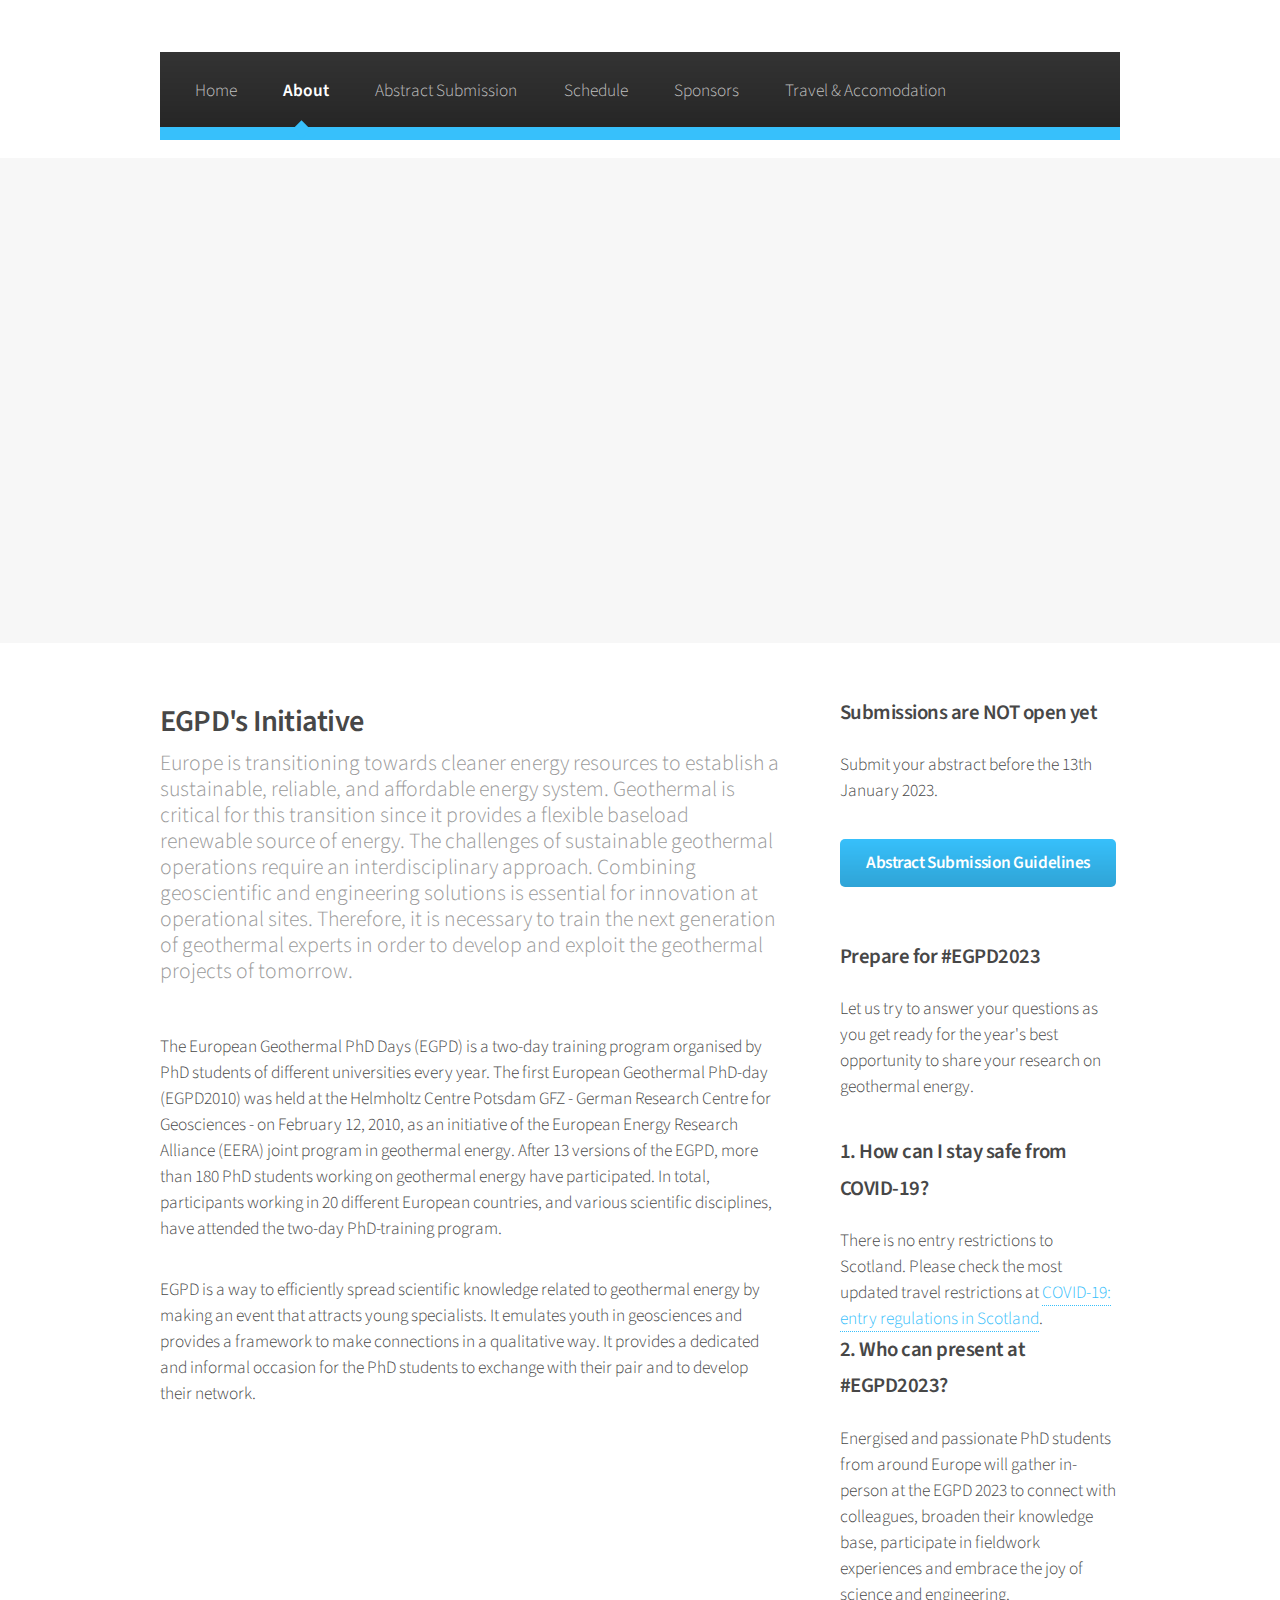
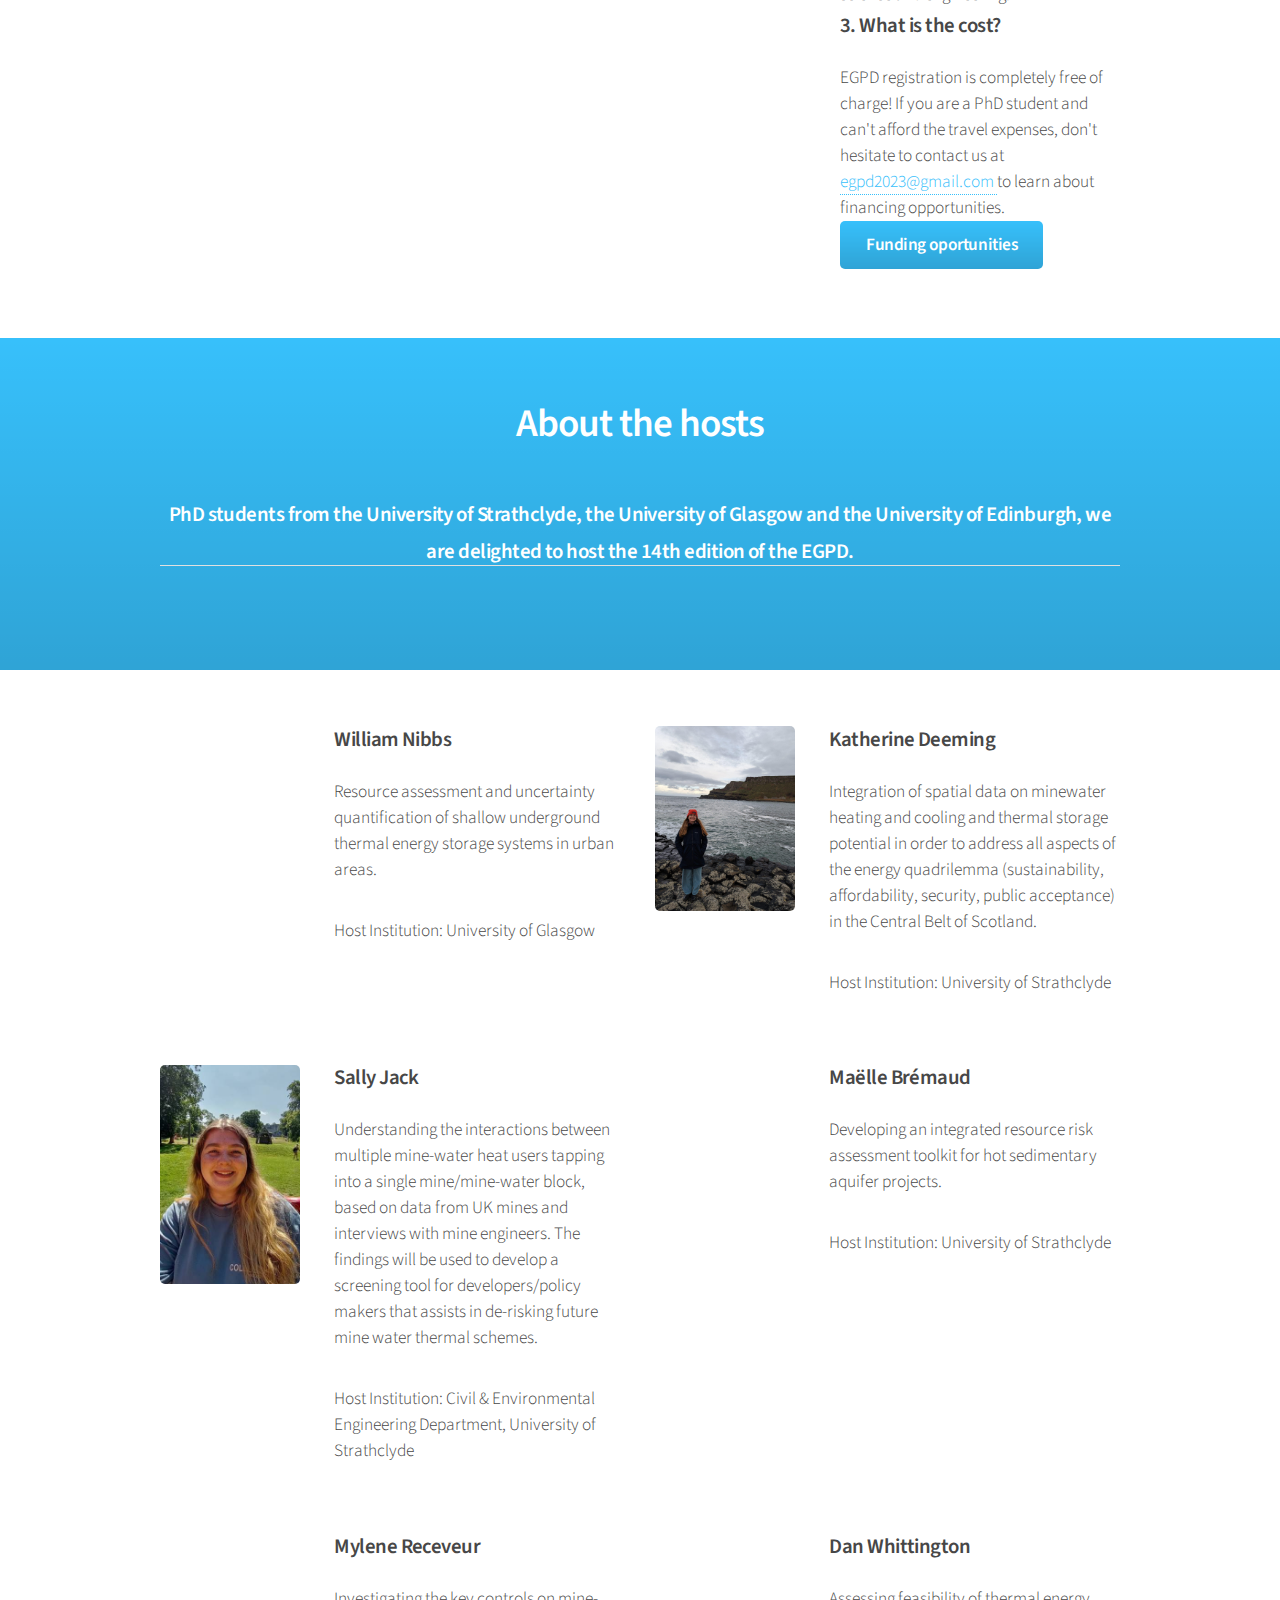
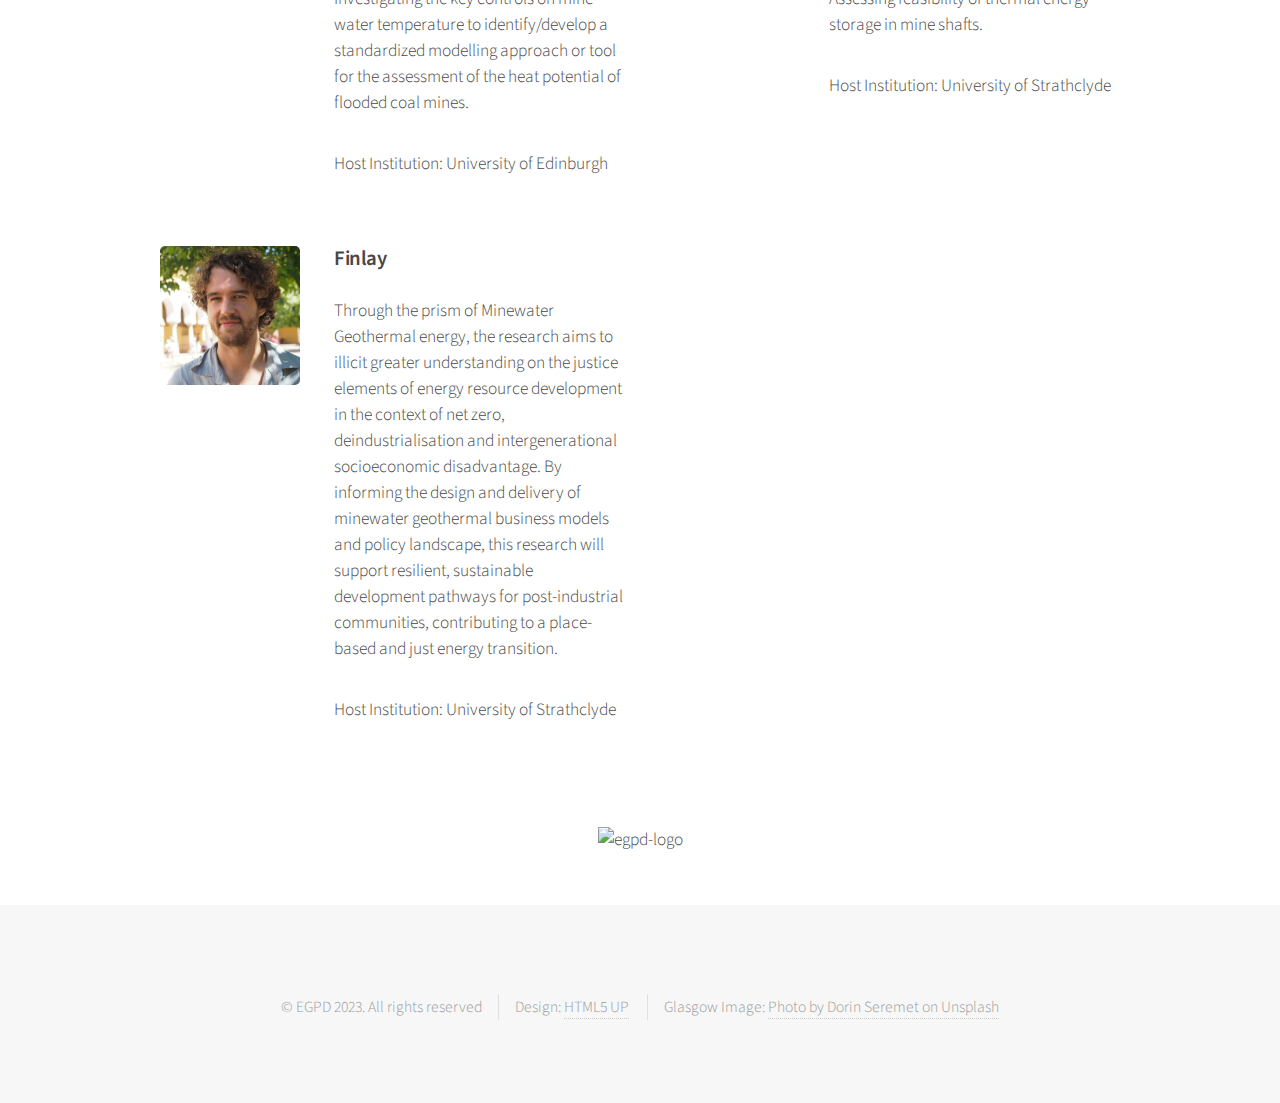
==== commit f9fb5a11: "Update about.html" ====
--- a/about.html
+++ b/about.html
@@ -25,7 +25,8 @@
 			
 					
                     <!-- Nav -->
-			
+			<section class="wrapper style2">  
+			 <div class="container">
 			<div class="col-8 col-12-narrower">
                         <nav id="nav">
                             <ul>
@@ -46,19 +47,9 @@
                             </ul>
                         </nav>
 			</div>
-				<!--/div-->
-
-		 <section class="wrapper style2">  
-			 <div class="container">	
-			<div class="col-4 col-12-narrower">		
-                  
-                        <header class="major">
-                            <img src="images/egpd.png" alt="egpd-logo" width="300">
-                            <h4>     </h4>
-                        </header>
-                    </div>
-		</div>		 
+		  </div>		 
                 </section>
+
 				
 			
 			
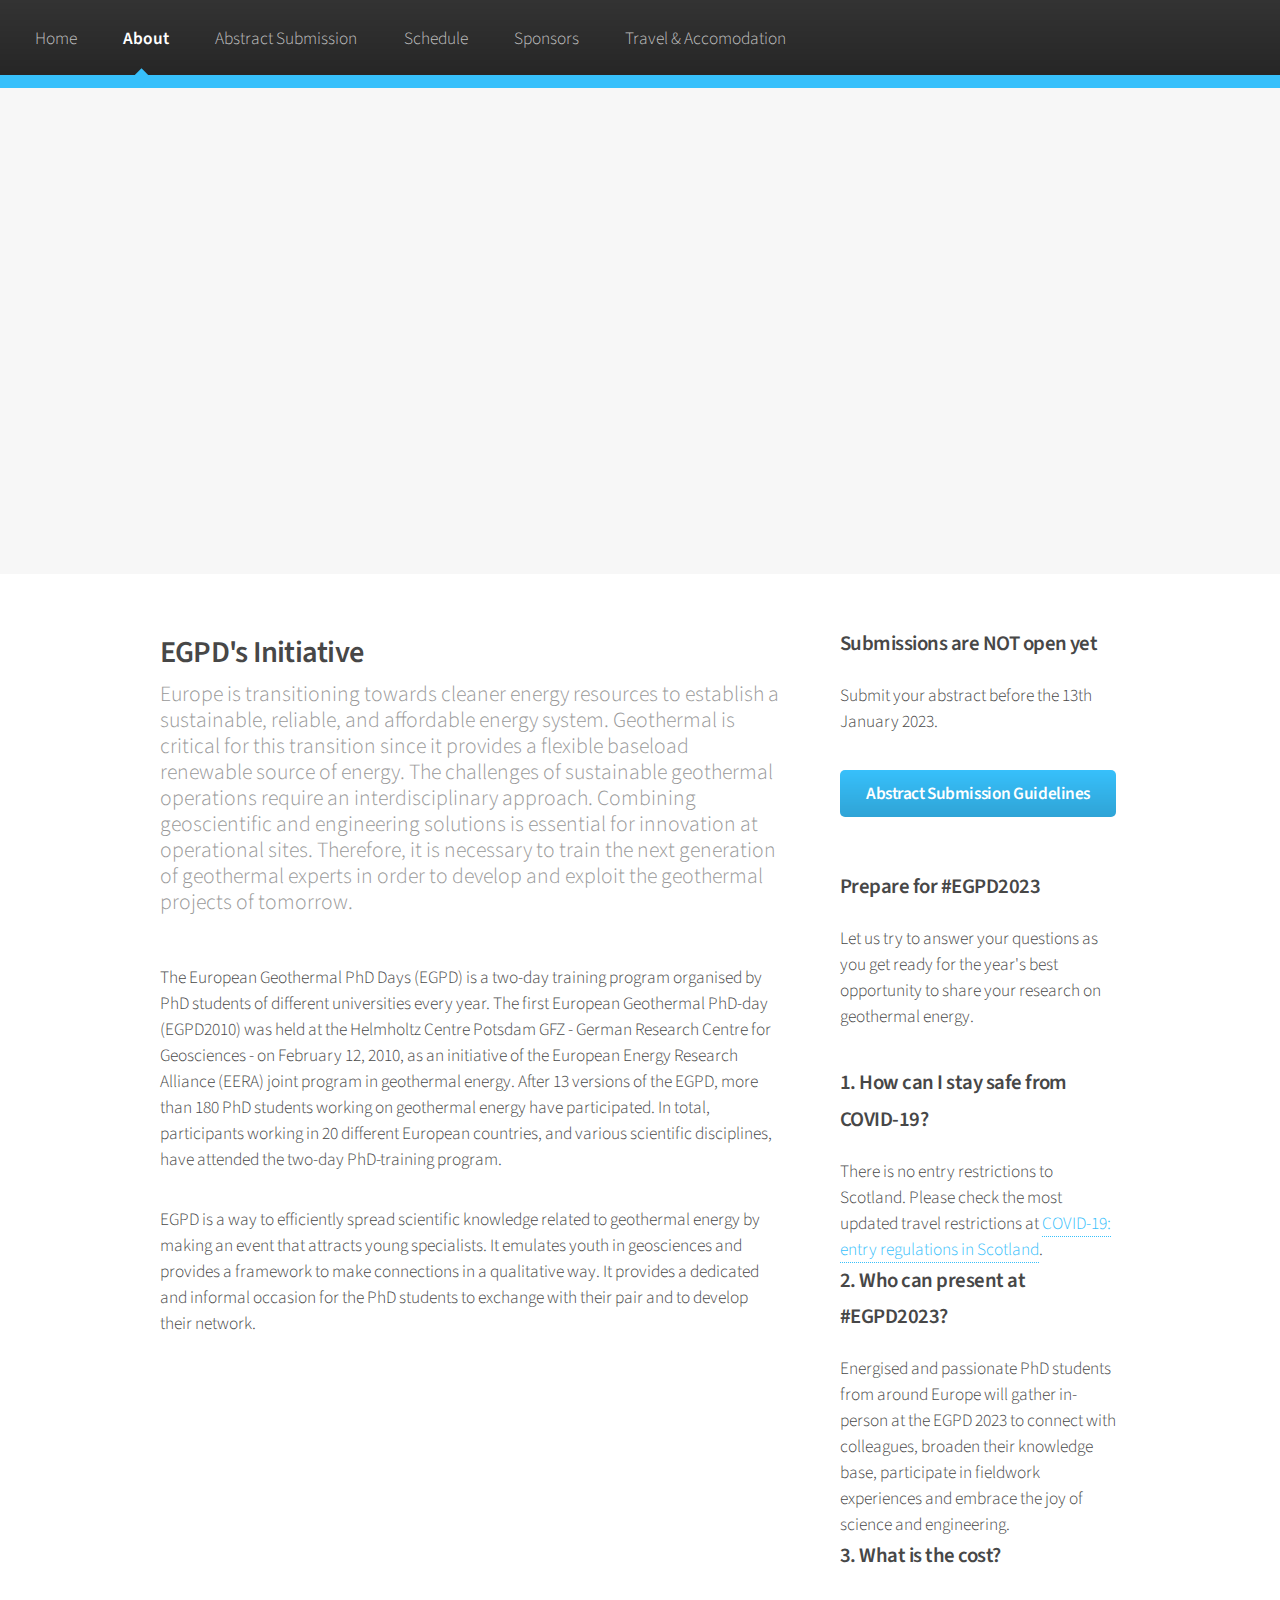
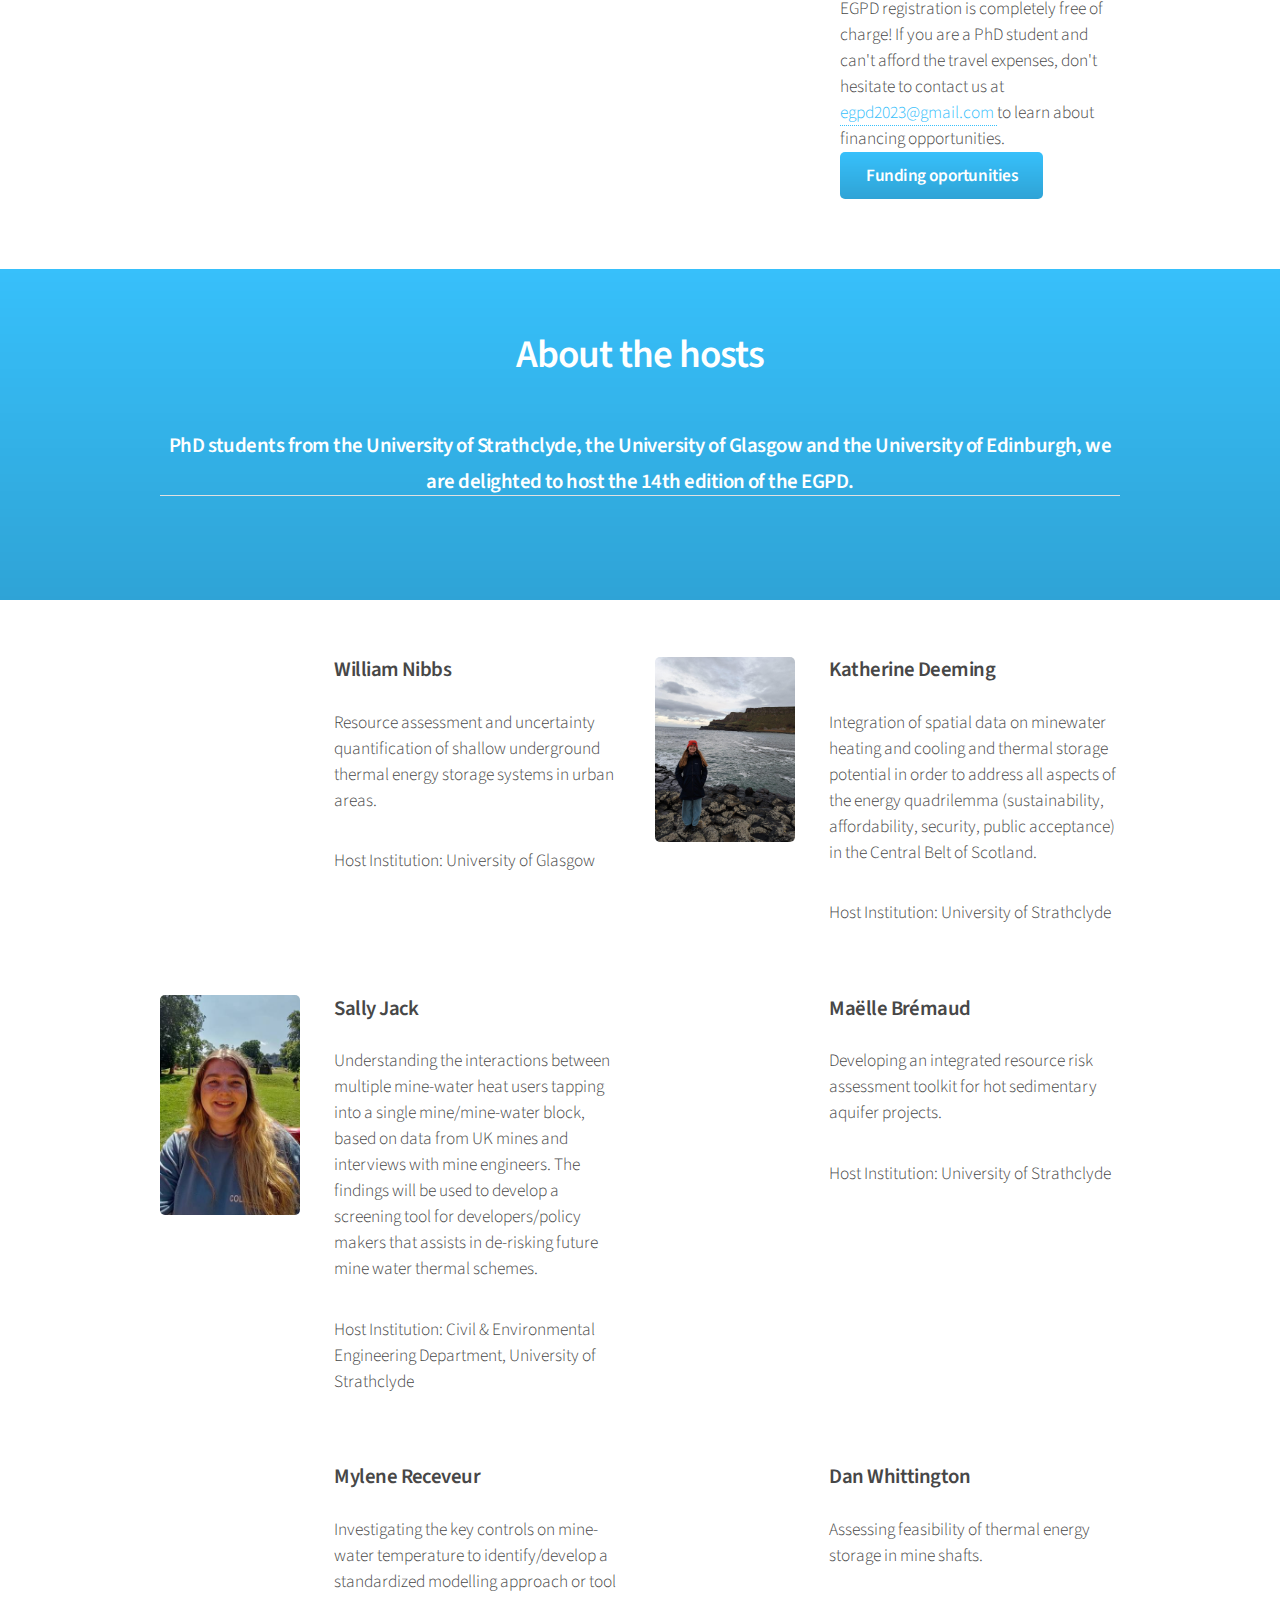
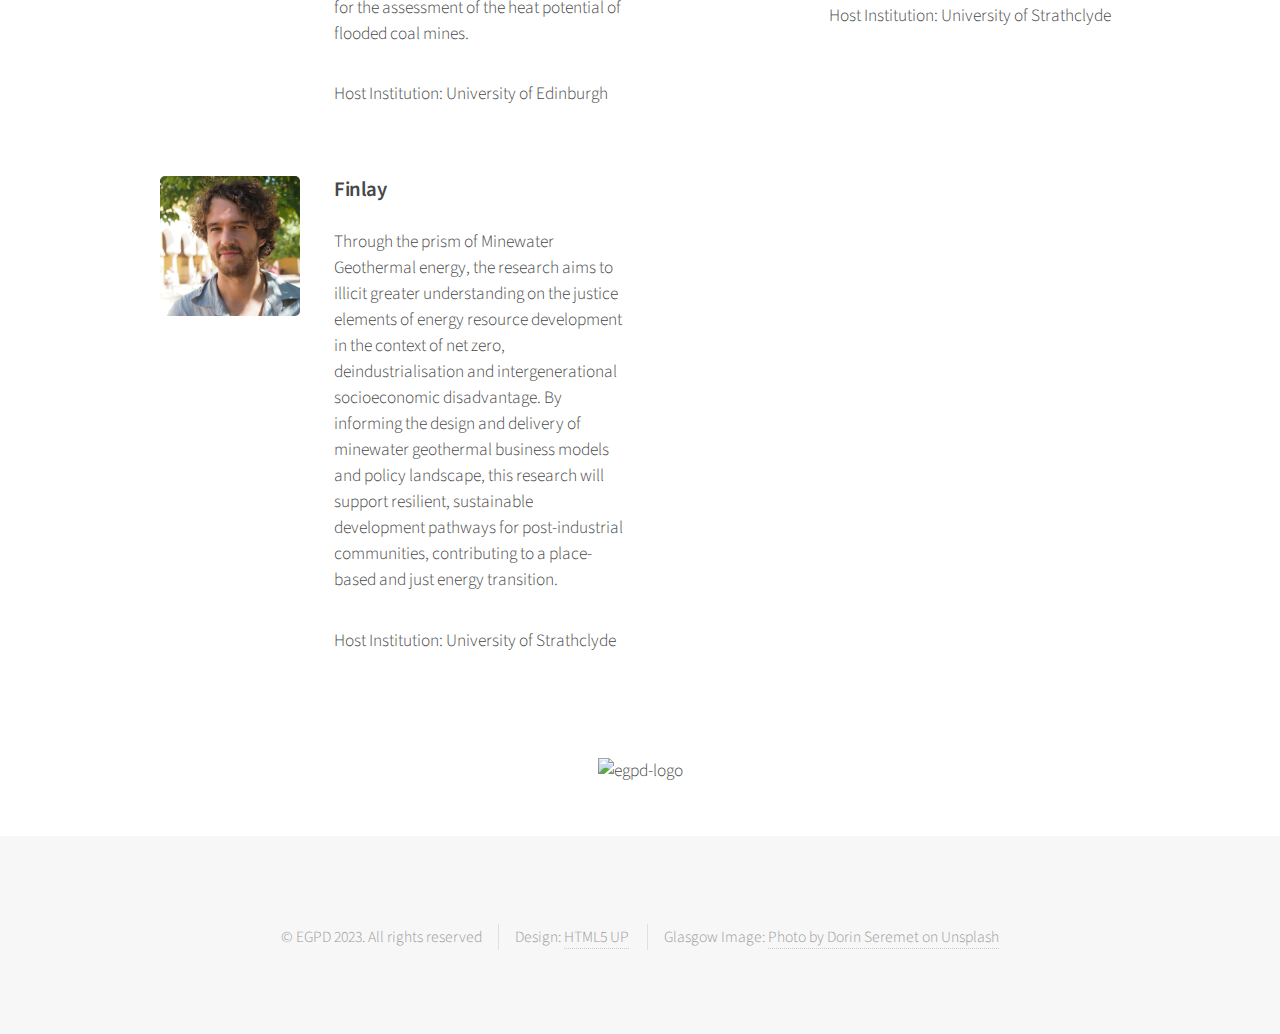
==== commit 3eea7dd7: "Update about.html" ====
--- a/about.html
+++ b/about.html
@@ -25,8 +25,6 @@
 			
 					
                     <!-- Nav -->
-			<section class="wrapper style2">  
-			 <div class="container">
 			<div class="col-8 col-12-narrower">
                         <nav id="nav">
                             <ul>
@@ -46,9 +44,9 @@
 				 
                             </ul>
                         </nav>
-			</div>
+			
 		  </div>		 
-                </section>
+
 
 				
 			
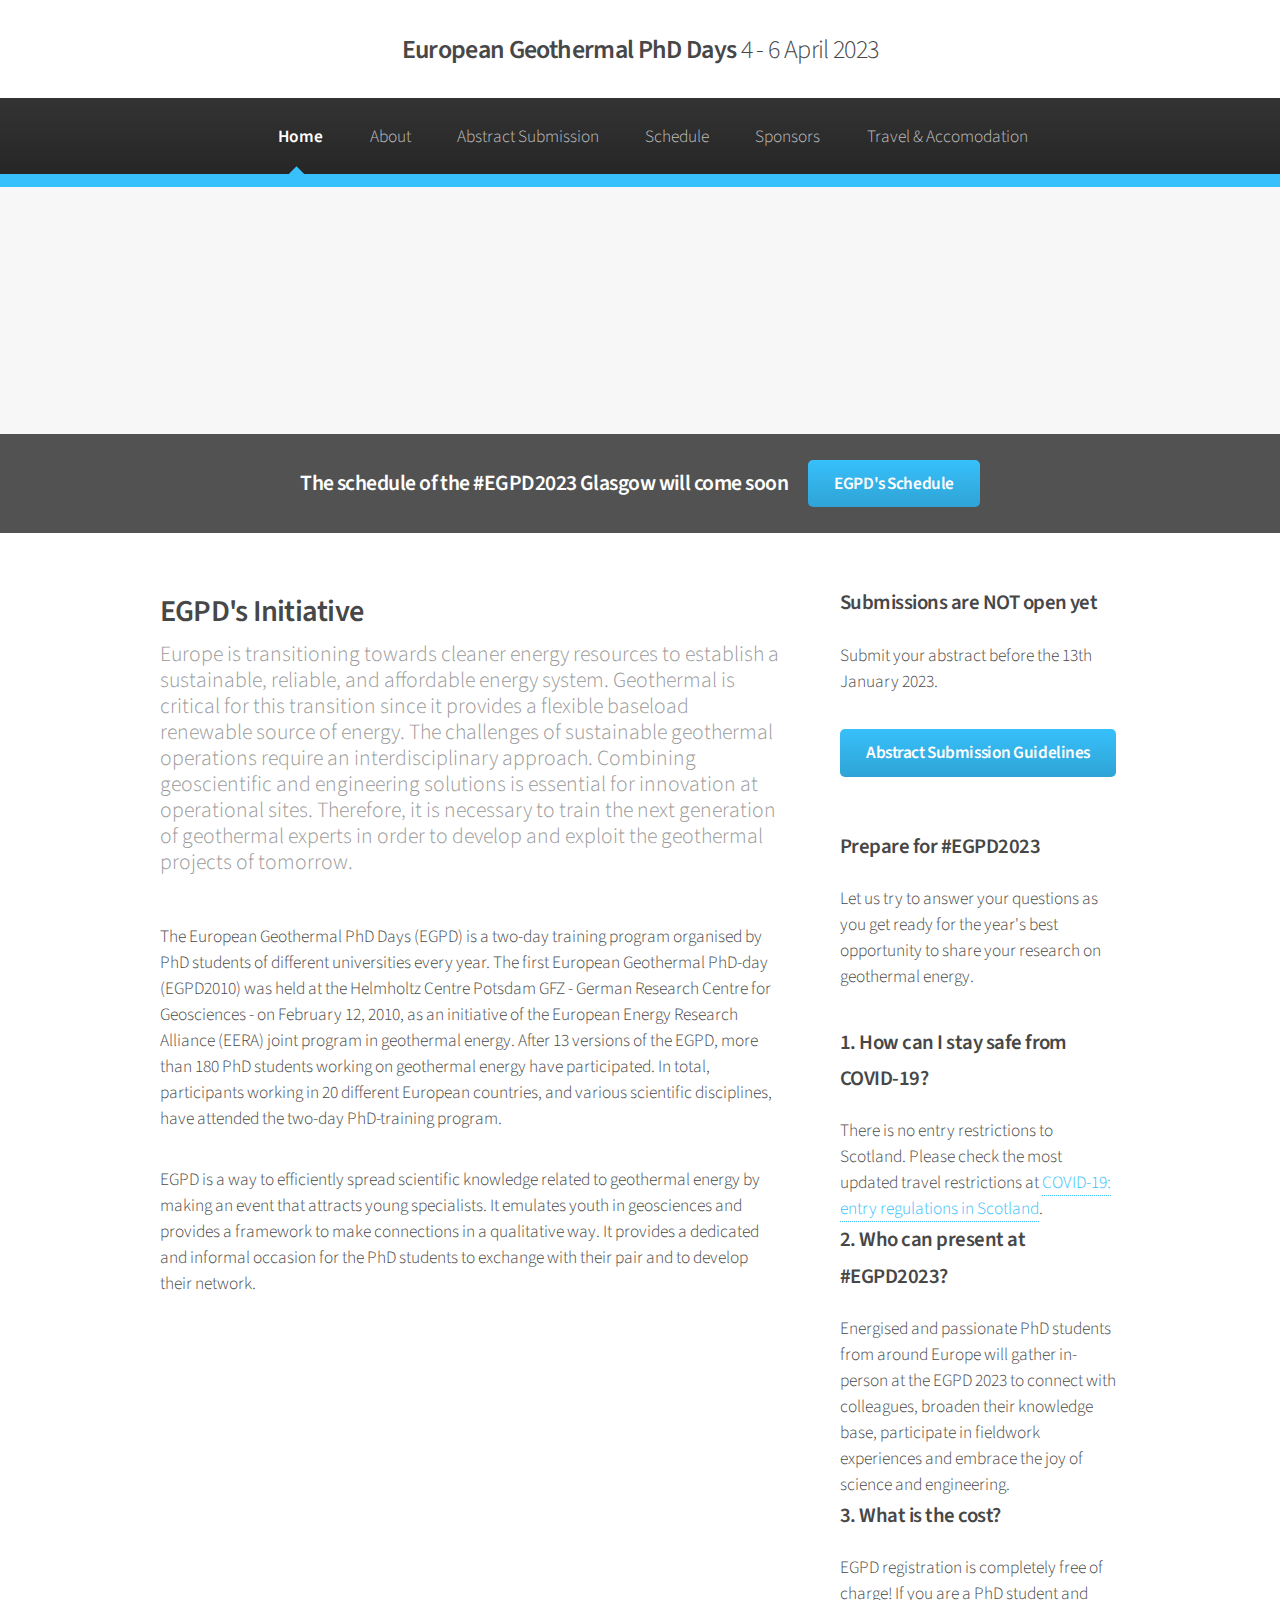
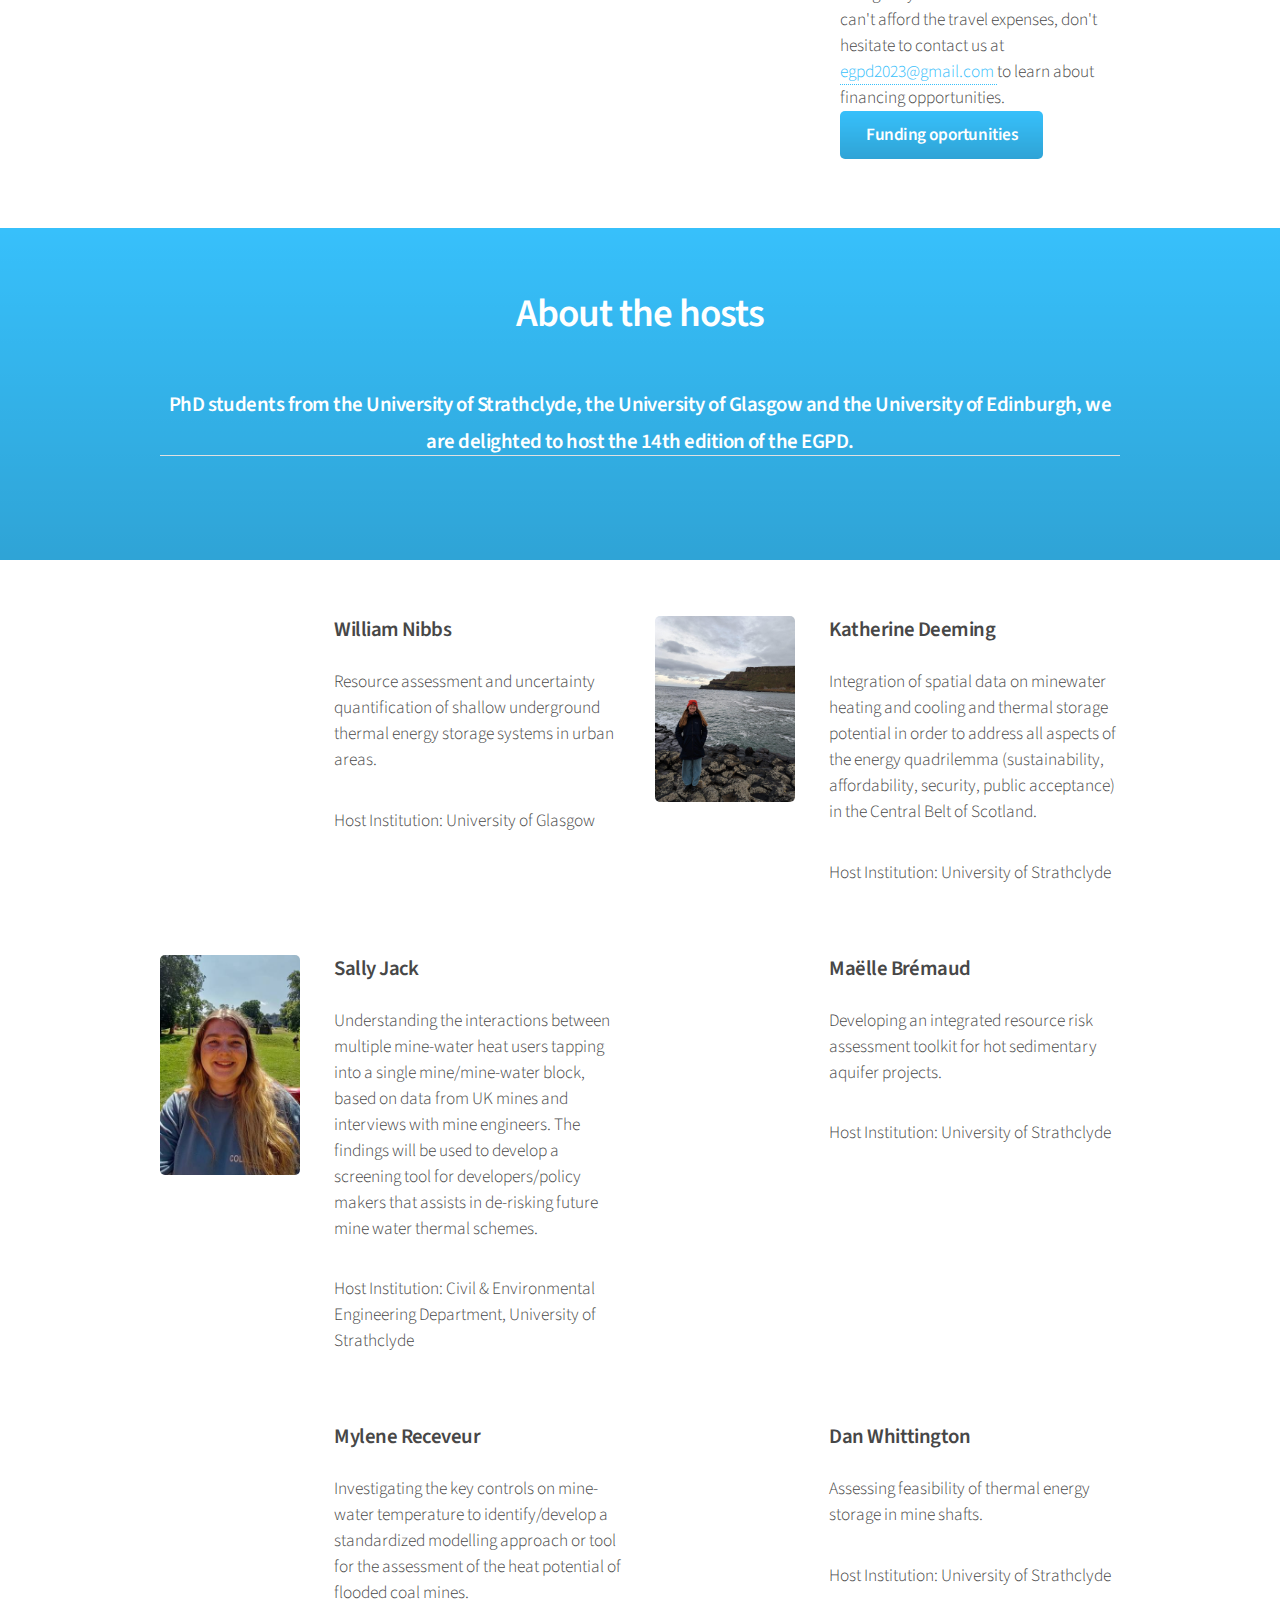
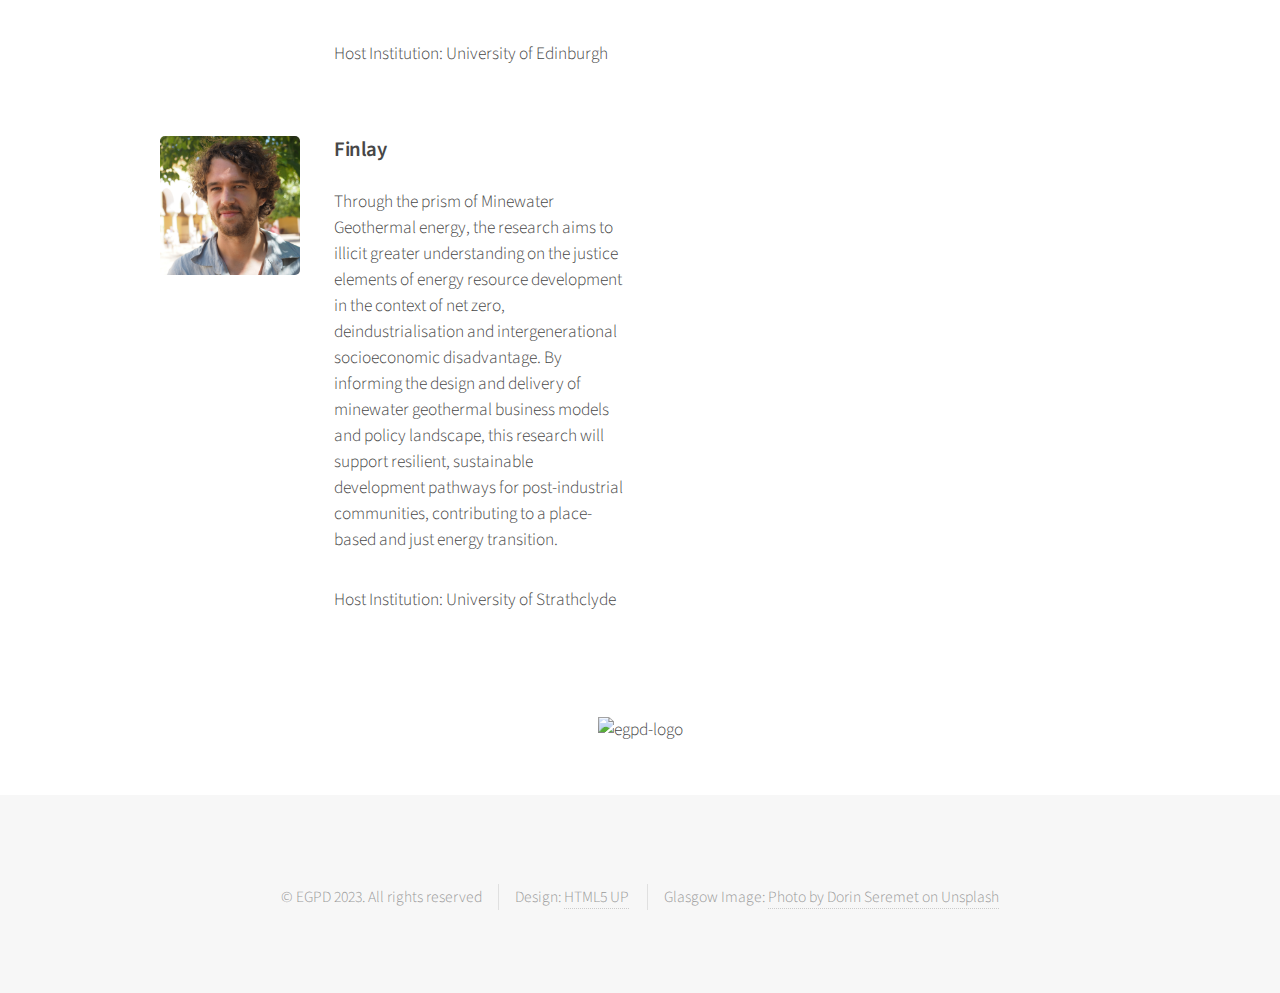
==== commit b2756dc8: "Update about.html" ====
--- a/about.html
+++ b/about.html
@@ -17,22 +17,18 @@
 		<div id="page-wrapper">
 
 			<!-- Header -->
-				<!--div id="header"-->
-					
-
-                    <!-- Logo -->
-                        <!--h1><a href="index.html" id="logo">European Geothermal PhD Days <em> 4 - 6 April 2023 </em></a></h1-->
-			
-					
-                    <!-- Nav -->
-			<div class="col-8 col-12-narrower">
-                        <nav id="nav">
-                            <ul>
-				
-                                <li><a href="index.html">Home</a></li>
-                                <li class="current"><a href="about.html">About</a></li>
-                                <li><a href="attend.html">Abstract Submission</a></li>
-                                <li><a href="schedule.html">Schedule</a></li>
+				<div id="header">
+
+					<!-- Logo -->
+					<h1><a href="index.html" id="logo">European Geothermal PhD Days <em> 4 - 6 April 2023 </em> </a></h1>
+					
+					<!-- Nav -->
+						<nav id="nav">
+							<ul>
+								<li class="current"><a href="index.html">Home</a></li>
+								<li><a href="about.html">About</a></li>
+								<li><a href="attend.html">Abstract Submission</a></li>
+								<li><a href="schedule.html">Schedule</a></li>
                                 <li><a href="oursponsors.html">Sponsors</a>
                                     <ul>
                                         <li><a href="oursponsors.html">Our sponsors</a></li>
@@ -40,20 +36,17 @@
                                     </ul>
                                 </li>
                                 <li><a href="travelandaccomodation.html">Travel & Accomodation</a></li>
-				  
-				 
-                            </ul>
-                        </nav>
-			
-		  </div>		 
-
-
-				
-			
-			
+							</ul>
+						</nav>
+
+				</div>
+
 			<!-- Banner -->
-				<section id="banner2"> 
-					
+				<section id="banner">
+					<header>
+						<h2>The schedule of the #EGPD2023 Glasgow will come soon</em></h2>
+						<a href="schedule.html" class="button">EGPD's Schedule</a>
+					</header>
 				</section>
 			
 			<!-- Main -->
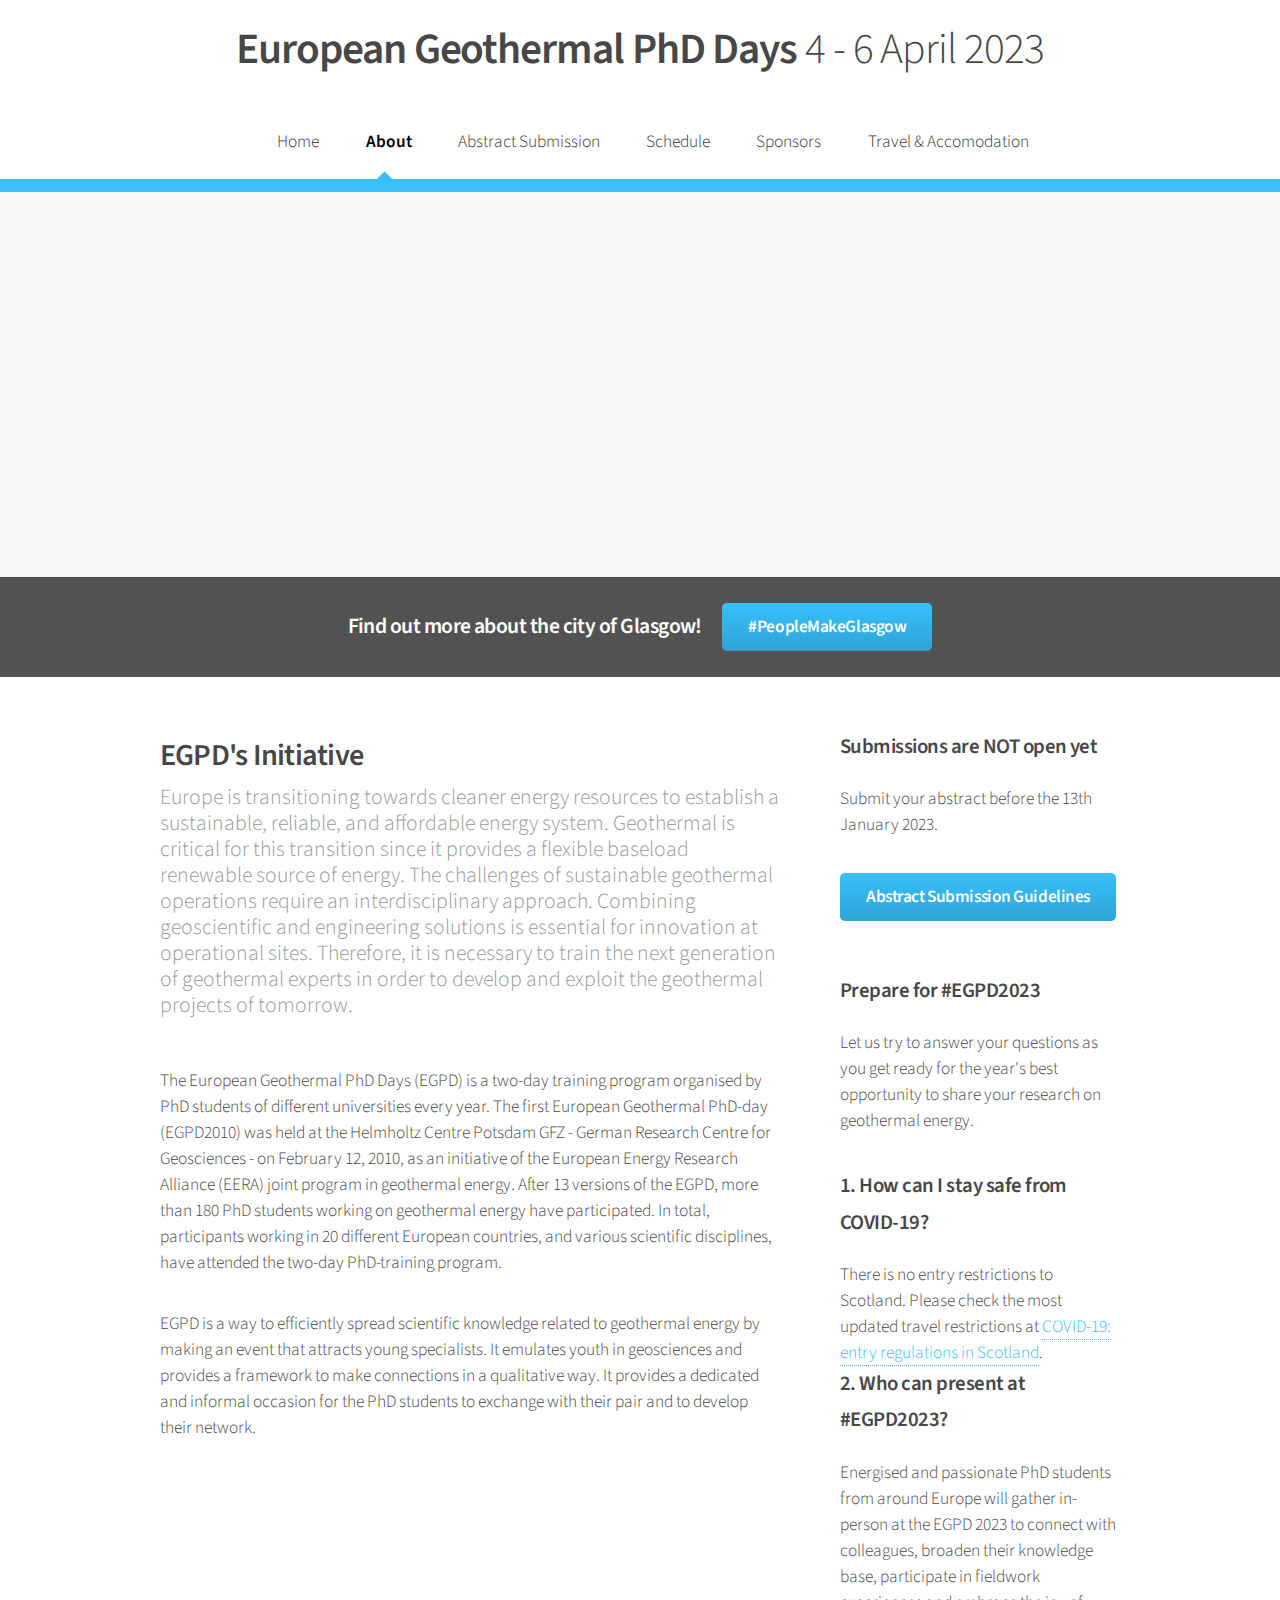
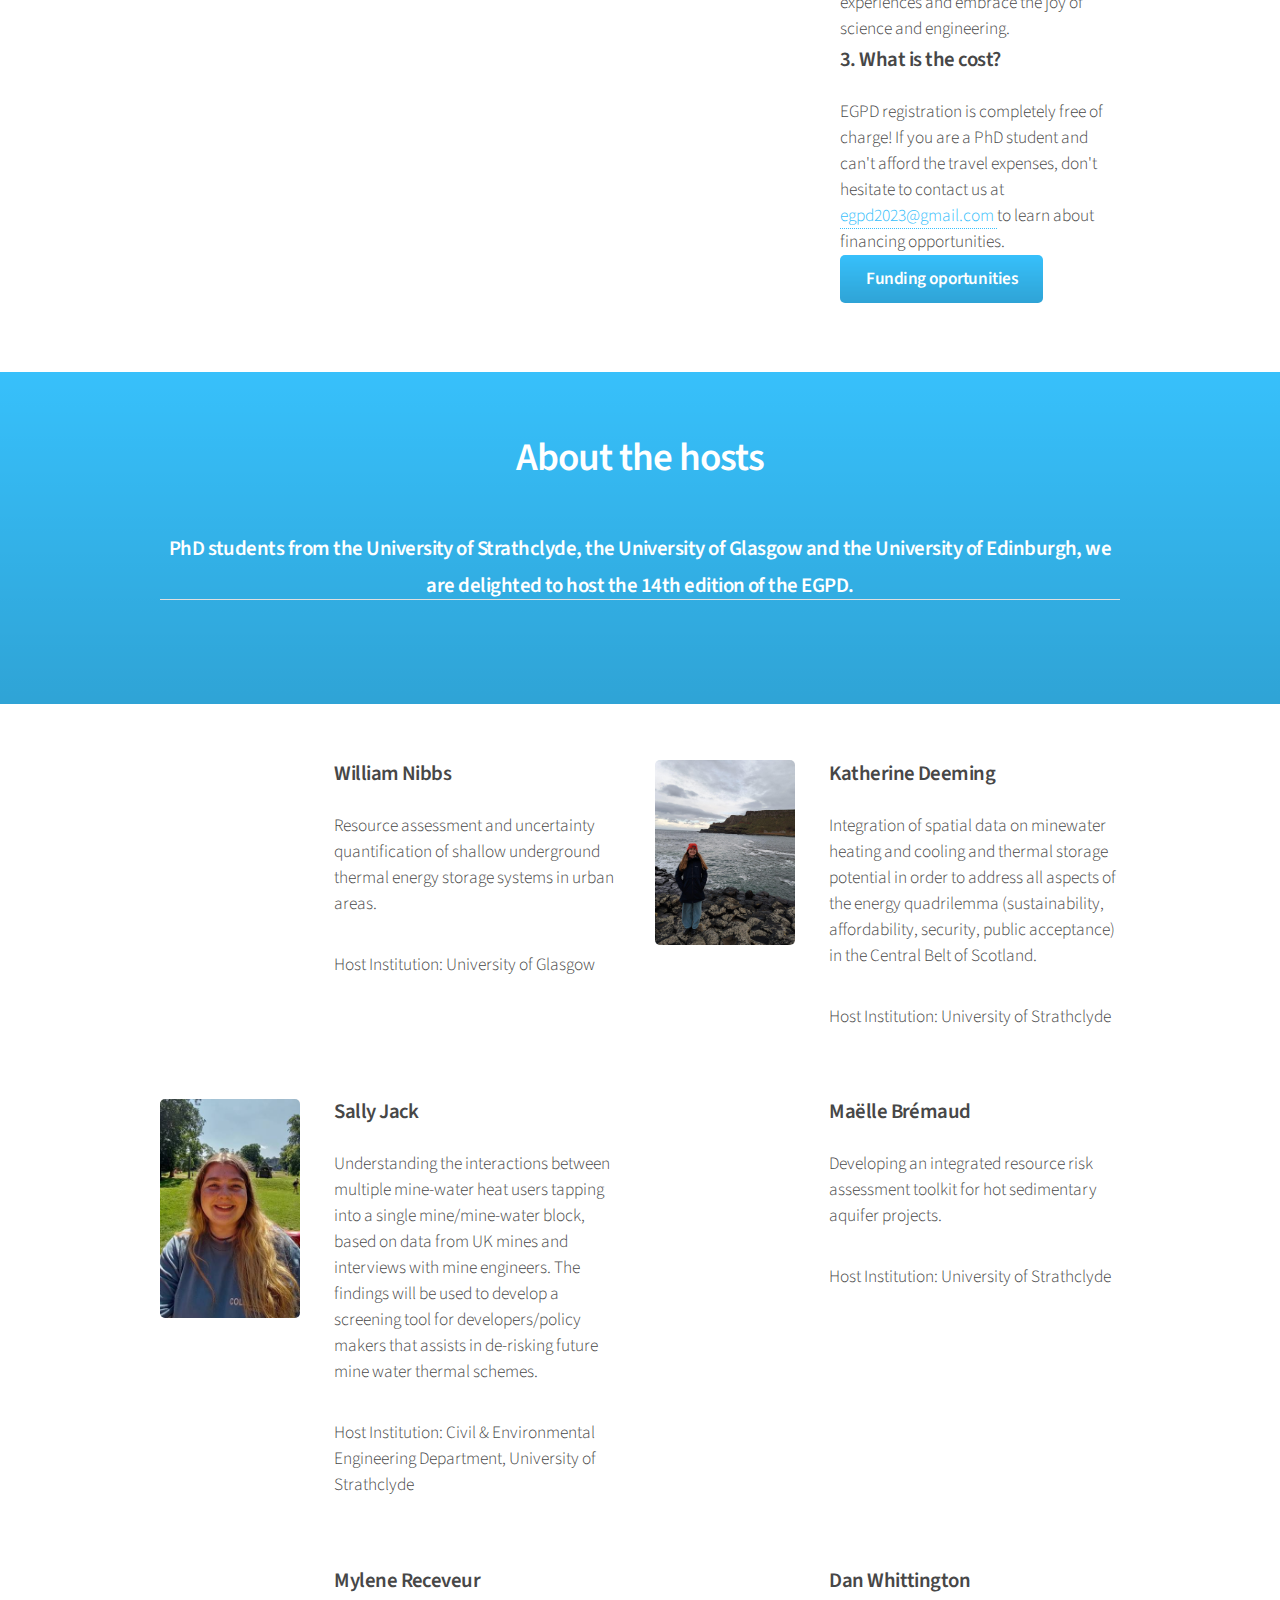
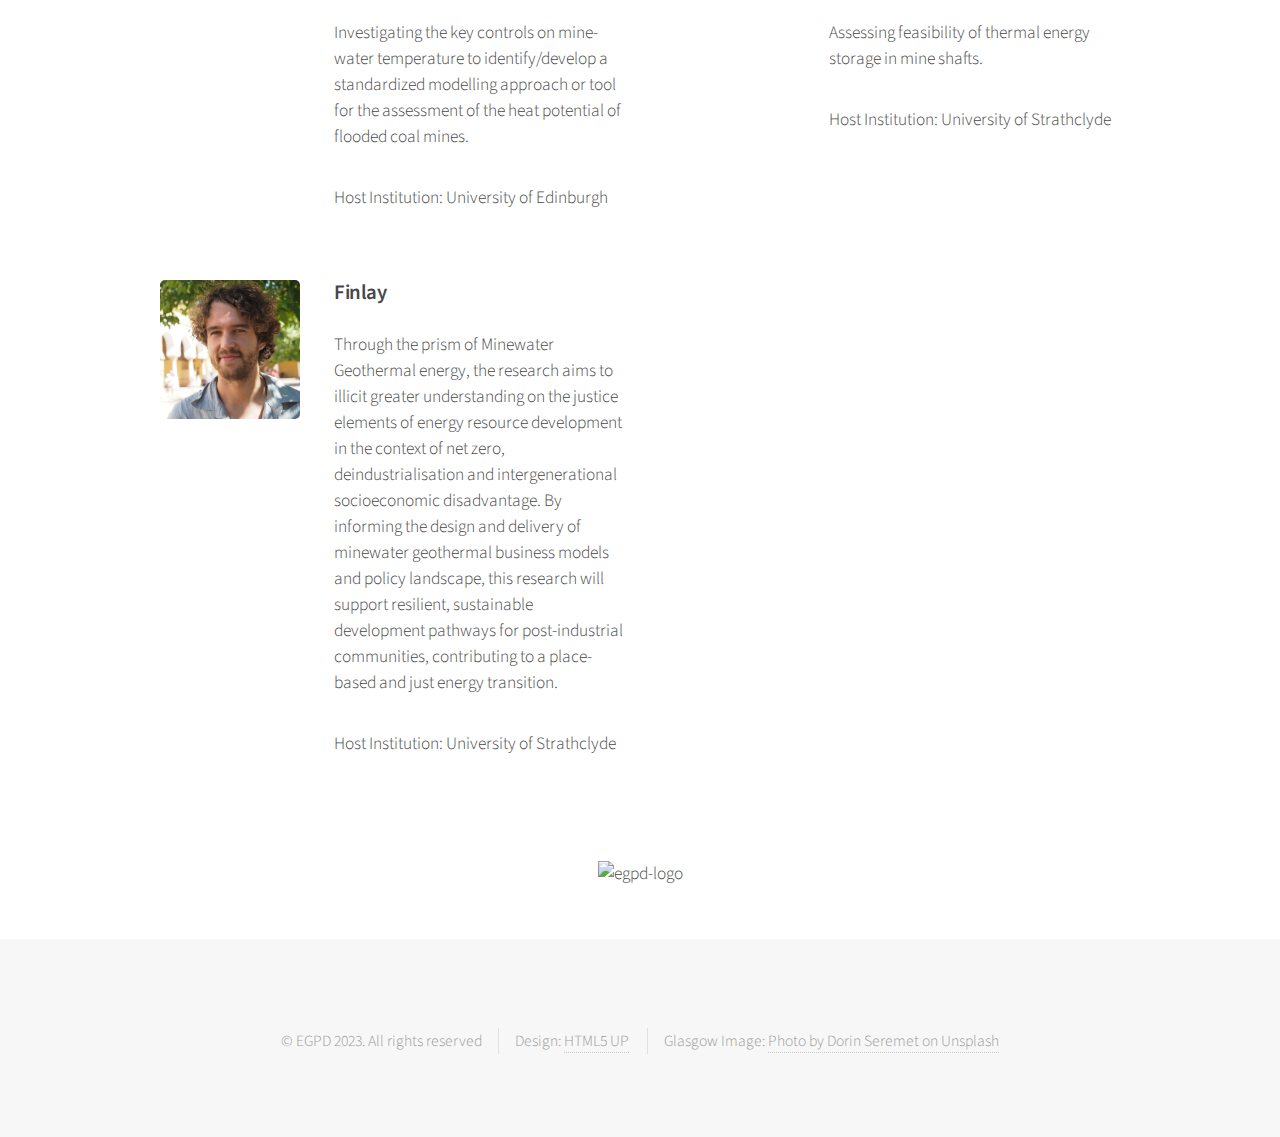
==== commit 270b4153: "Update about.html" ====
--- a/about.html
+++ b/about.html
@@ -25,8 +25,8 @@
 					<!-- Nav -->
 						<nav id="nav">
 							<ul>
-								<li class="current"><a href="index.html">Home</a></li>
-								<li><a href="about.html">About</a></li>
+								<li><a href="index.html">Home</a></li>
+								<li class="current"><a href="about.html">About</a></li>
 								<li><a href="attend.html">Abstract Submission</a></li>
 								<li><a href="schedule.html">Schedule</a></li>
                                 <li><a href="oursponsors.html">Sponsors</a>
@@ -42,10 +42,10 @@
 				</div>
 
 			<!-- Banner -->
-				<section id="banner">
+				<section id="banner2">
 					<header>
-						<h2>The schedule of the #EGPD2023 Glasgow will come soon</em></h2>
-						<a href="schedule.html" class="button">EGPD's Schedule</a>
+						<h2>Find out more about the city of Glasgow! </em></h2>
+						<a href="https://peoplemakeglasgow.com/" class="button">#PeopleMakeGlasgow</a>
 					</header>
 				</section>
 			
--- a/assets/css/main.css
+++ b/assets/css/main.css
@@ -2531,11 +2531,11 @@
 
 	#header {
 		text-align: center;
-		padding: 3em 0 0 0;
+		padding: 2em 0 0 0;
 		background-color: #fff;
 		background-image: url("images/bg02.png"), url("images/bg02.png"), url("images/bg01.png");
 		background-position: top left,					top left,					top left;
-		background-size: 100% 6em,					100% 6em,					auto;
+		background-size: 100% 5em,					100% 5em,					auto;
 		background-repeat: no-repeat,					no-repeat,					repeat;
 	}
 
@@ -2545,18 +2545,18 @@
 		}
 
 			#header h1 a {
-				font-size: 1.5em;
+				font-size: 2.5em;
 				letter-spacing: -0.025em;
 				border: 0;
 			}
 
 	#nav {
 		cursor: default;
-		background-color: #333;
-		background-image: -moz-linear-gradient(top, rgba(0,0,0,0), rgba(0,0,0,0.3)), url("images/bg01.png");
-		background-image: -webkit-linear-gradient(top, rgba(0,0,0,0), rgba(0,0,0,0.3)), url("images/bg01.png");
-		background-image: -ms-linear-gradient(top, rgba(0,0,0,0), rgba(0,0,0,0.3)), url("images/bg01.png");
-		background-image: linear-gradient(top, rgba(0,0,0,0), rgba(0,0,0,0.3)), url("images/bg01.png");
+		background-color: #fff;
+		background-image: -moz-linear-gradient(top, rgba(255,255,255, 0.9), rgba(255,255,255, 0.9)), url("images/bg02.png");
+		background-image: -webkit-linear-gradient(top, rgba(255,255,255, 0.9), rgba(255,255,255, 0.9)), url("images/bg02.png");
+		background-image: -ms-linear-gradient(top, rgba(255,255,255, 0.9), rgba(255,255,255, 0.9)), url("images/bg02.png");
+		background-image: linear-gradient(top, rgba(255,255,255, 0.9), rgba(255,255,255, 0.9)), url("images/bg02.png");
 		padding: 0;
 	}
 
@@ -2566,7 +2566,7 @@
 			width: 100%;
 			height: 0.75em;
 			background-color: #37c0fb;
-			background-image: url("images/bg01.png");
+			background-image: url("images/bg02.png");
 		}
 
 		#nav > ul {
@@ -2580,7 +2580,7 @@
 			}
 
 				#nav > ul > li a {
-					color: #c0c0c0;
+					color: #333;
 					text-decoration: none;
 					border: 0;
 					display: block;
@@ -2592,7 +2592,7 @@
 				}
 
 				#nav > ul > li:hover a {
-					color: #fff;
+					color: #000;
 				}
 
 				#nav > ul > li.current {
@@ -2613,15 +2613,15 @@
 						left: 50%;
 						margin-left: -0.375em;
 						background-color: #37c0fb;
-						background-image: url("images/bg01.png");
+						background-image: url("images/bg02.png");
 					}
 
 					#nav > ul > li.current a {
-						color: #fff;
+						color: #000;
 					}
 
 				#nav > ul > li.active a {
-					color: #fff;
+					color: #000;
 				}
 
 				#nav > ul > li.active.current:before {
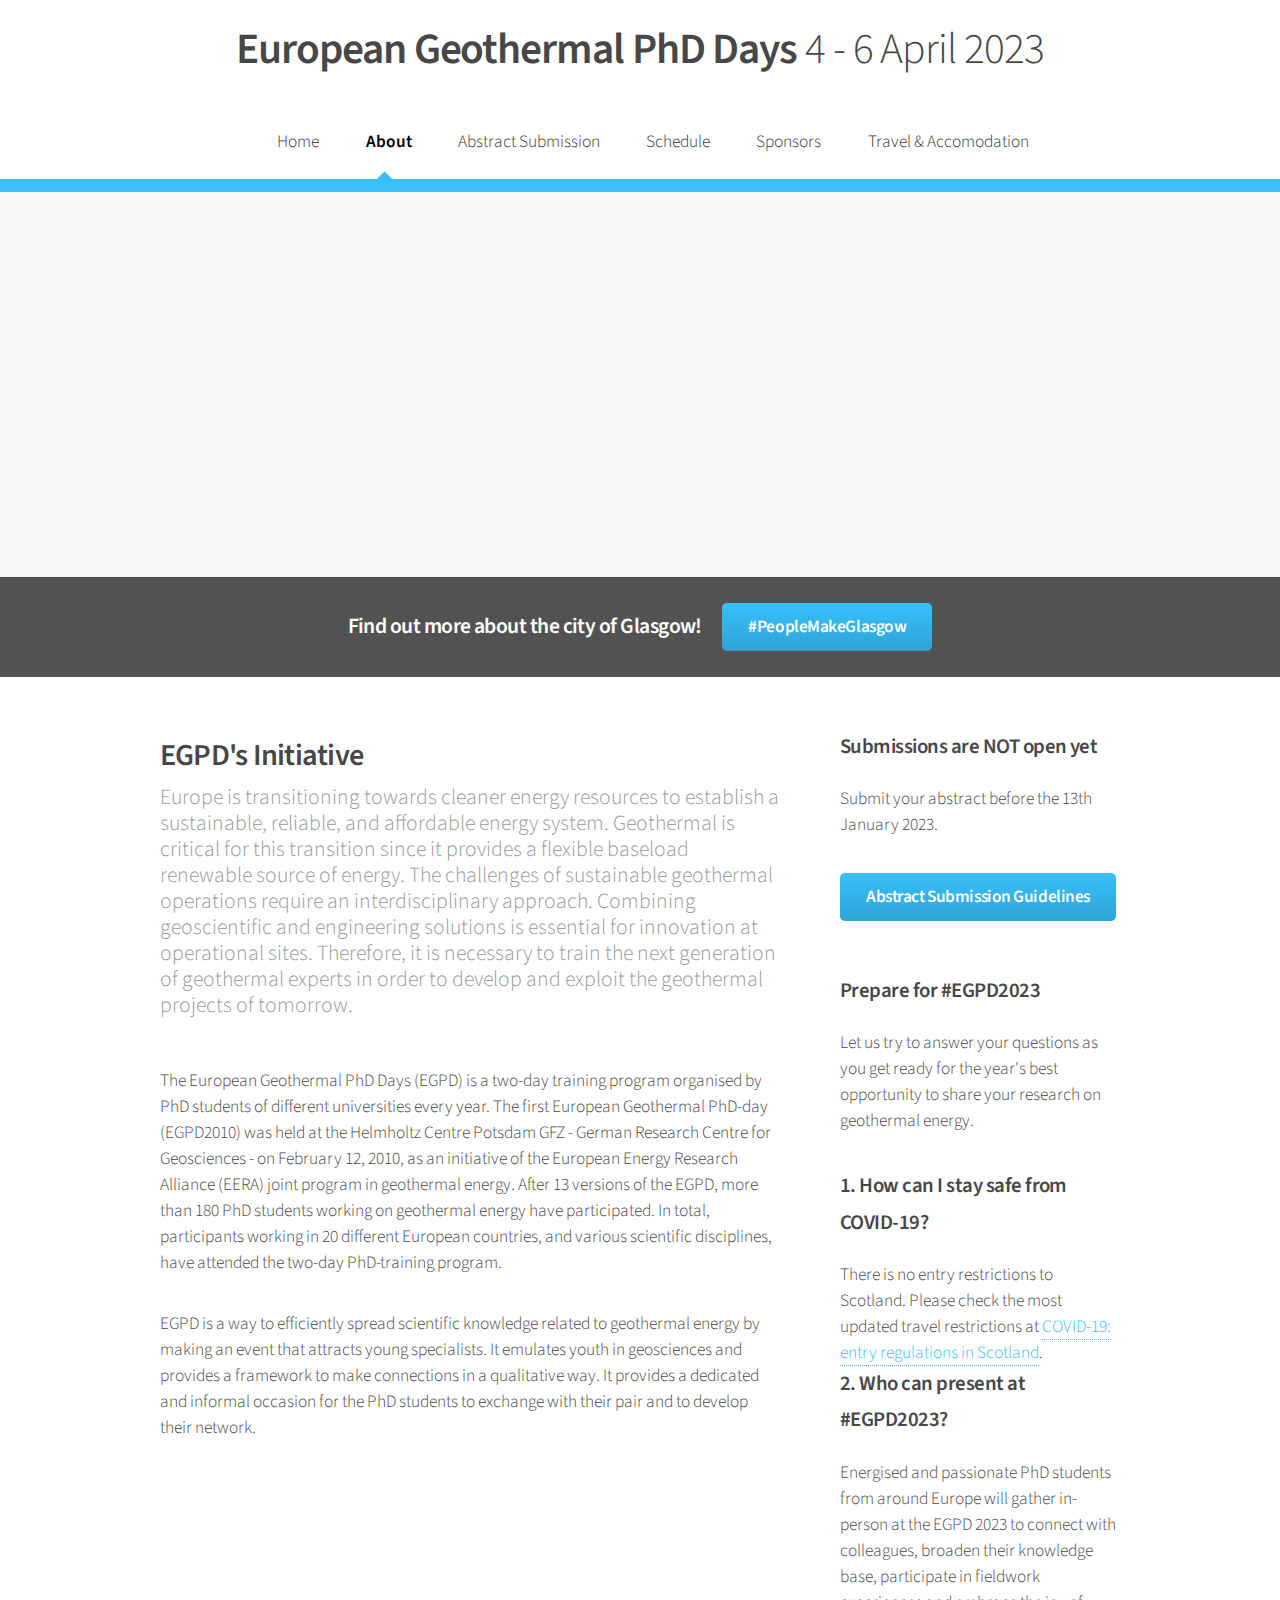
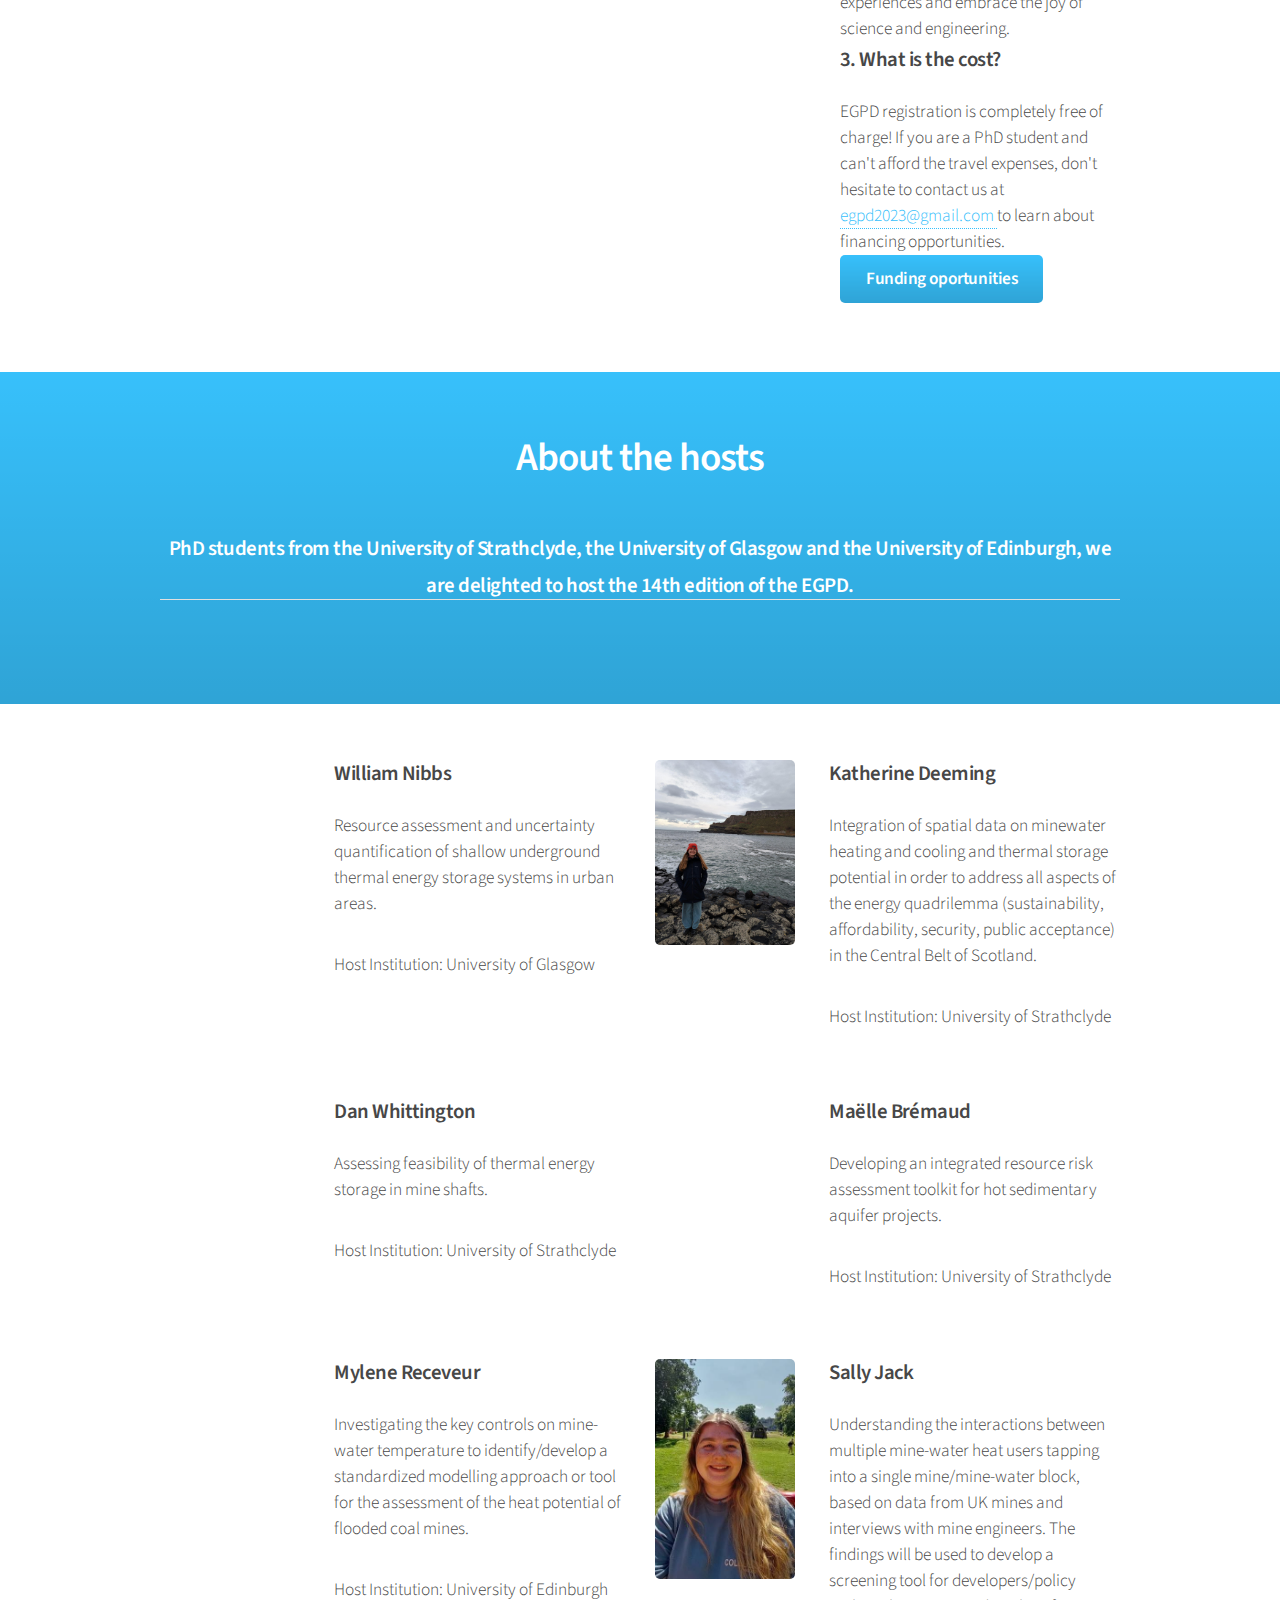
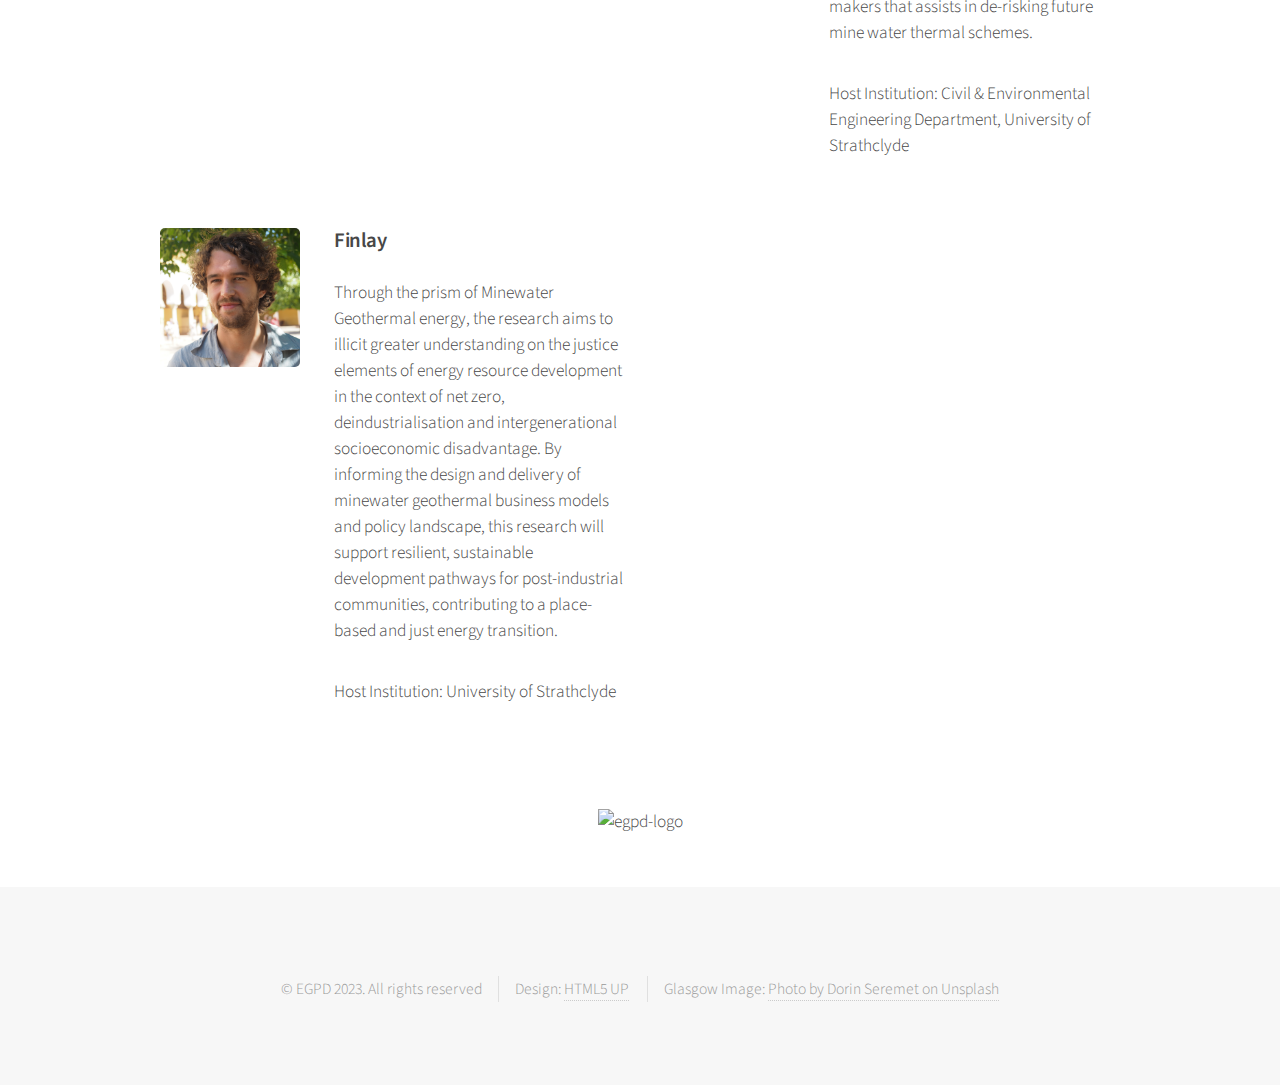
==== commit 38749011: "Update about.html" ====
--- a/about.html
+++ b/about.html
@@ -200,10 +200,50 @@
                                 </div>
                             </section>
 					
-				
-                         
-                            
-                            <section class="col-6 col-12-narrower">
+	
+				
+			       <section class="col-6 col-12-narrower">
+                                <div class="box post">
+                                    <a href="#" class="image left"><img src="images/comittee/DanWhittington.jpg" alt="" /></a>
+                                    <div class="inner">
+                                        <h3>Dan Whittington</h3>
+                                        <p>   Assessing feasibility of thermal energy storage in mine shafts. </p>
+					    
+					<p>Host Institution: University of Strathclyde </p>
+                                    </div>
+                                </div>
+                            </section>	
+				
+				                            
+                            <section class="col-6 col-12-narrower">
+                                <div class="box post">
+                                    <a href="#" class="image left"><img src="images/comittee/Maelle.jpg" alt="" /></a>
+                                    <div class="inner">
+                                        <h3>Maëlle Brémaud</h3>
+                                        <p>Developing an integrated resource risk assessment toolkit for hot sedimentary aquifer projects.</p>
+                                        
+                                        <p>Host Institution: University of Strathclyde </p>
+                                    </div>
+                                </div>
+                            </section>
+				
+				
+				
+                            <section class="col-6 col-12-narrower">
+                                <div class="box post">
+                                    <a href="#" class="image left"><img src="images/comittee/Mylene.jpg" alt="" /></a>
+                                    <div class="inner">
+                                        <h3>Mylene Receveur </h3>
+                                        <p>Investigating the key controls on mine-water temperature to identify/develop a standardized modelling approach or tool for the assessment of the heat potential of flooded coal mines.</p>
+					    
+					<p>Host Institution: University of Edinburgh </p>
+                                    </div>
+                                </div>
+                            </section>
+                    
+			
+				
+                              <section class="col-6 col-12-narrower">
                                 <div class="box post">
                                     <a href="#" class="image left"><img src="images/comittee/Sally.jpg" alt="" /></a>
                                     <div class="inner">
@@ -215,54 +255,7 @@
                                 </div>
                             </section>
 				
-				
-				
-				
-				                            
-                            <section class="col-6 col-12-narrower">
-                                <div class="box post">
-                                    <a href="#" class="image left"><img src="images/comittee/Maelle.jpg" alt="" /></a>
-                                    <div class="inner">
-                                        <h3>Maëlle Brémaud</h3>
-                                        <p>Developing an integrated resource risk assessment toolkit for hot sedimentary aquifer projects.</p>
-                                        
-                                        <p>Host Institution: University of Strathclyde </p>
-                                    </div>
-                                </div>
-                            </section>
-				
-				
-				
-                            <section class="col-6 col-12-narrower">
-                                <div class="box post">
-                                    <a href="#" class="image left"><img src="images/comittee/Mylene.jpg" alt="" /></a>
-                                    <div class="inner">
-                                        <h3>Mylene Receveur </h3>
-                                        <p>Investigating the key controls on mine-water temperature to identify/develop a standardized modelling approach or tool for the assessment of the heat potential of flooded coal mines.</p>
-					    
-					<p>Host Institution: University of Edinburgh </p>
-                                    </div>
-                                </div>
-                            </section>
-                    
-			
-				
-                            
-                            <section class="col-6 col-12-narrower">
-                                <div class="box post">
-                                    <a href="#" class="image left"><img src="images/comittee/DanWhittington.jpg" alt="" /></a>
-                                    <div class="inner">
-                                        <h3>Dan Whittington</h3>
-                                        <p>   Assessing feasibility of thermal energy storage in mine shafts. </p>
-					    
-					<p>Host Institution: University of Strathclyde </p>
-                                    </div>
-                                </div>
-                            </section>
-                            
-     
-               
-				
+
                             
                             <section class="col-6 col-12-narrower">
                                 <div class="box post">
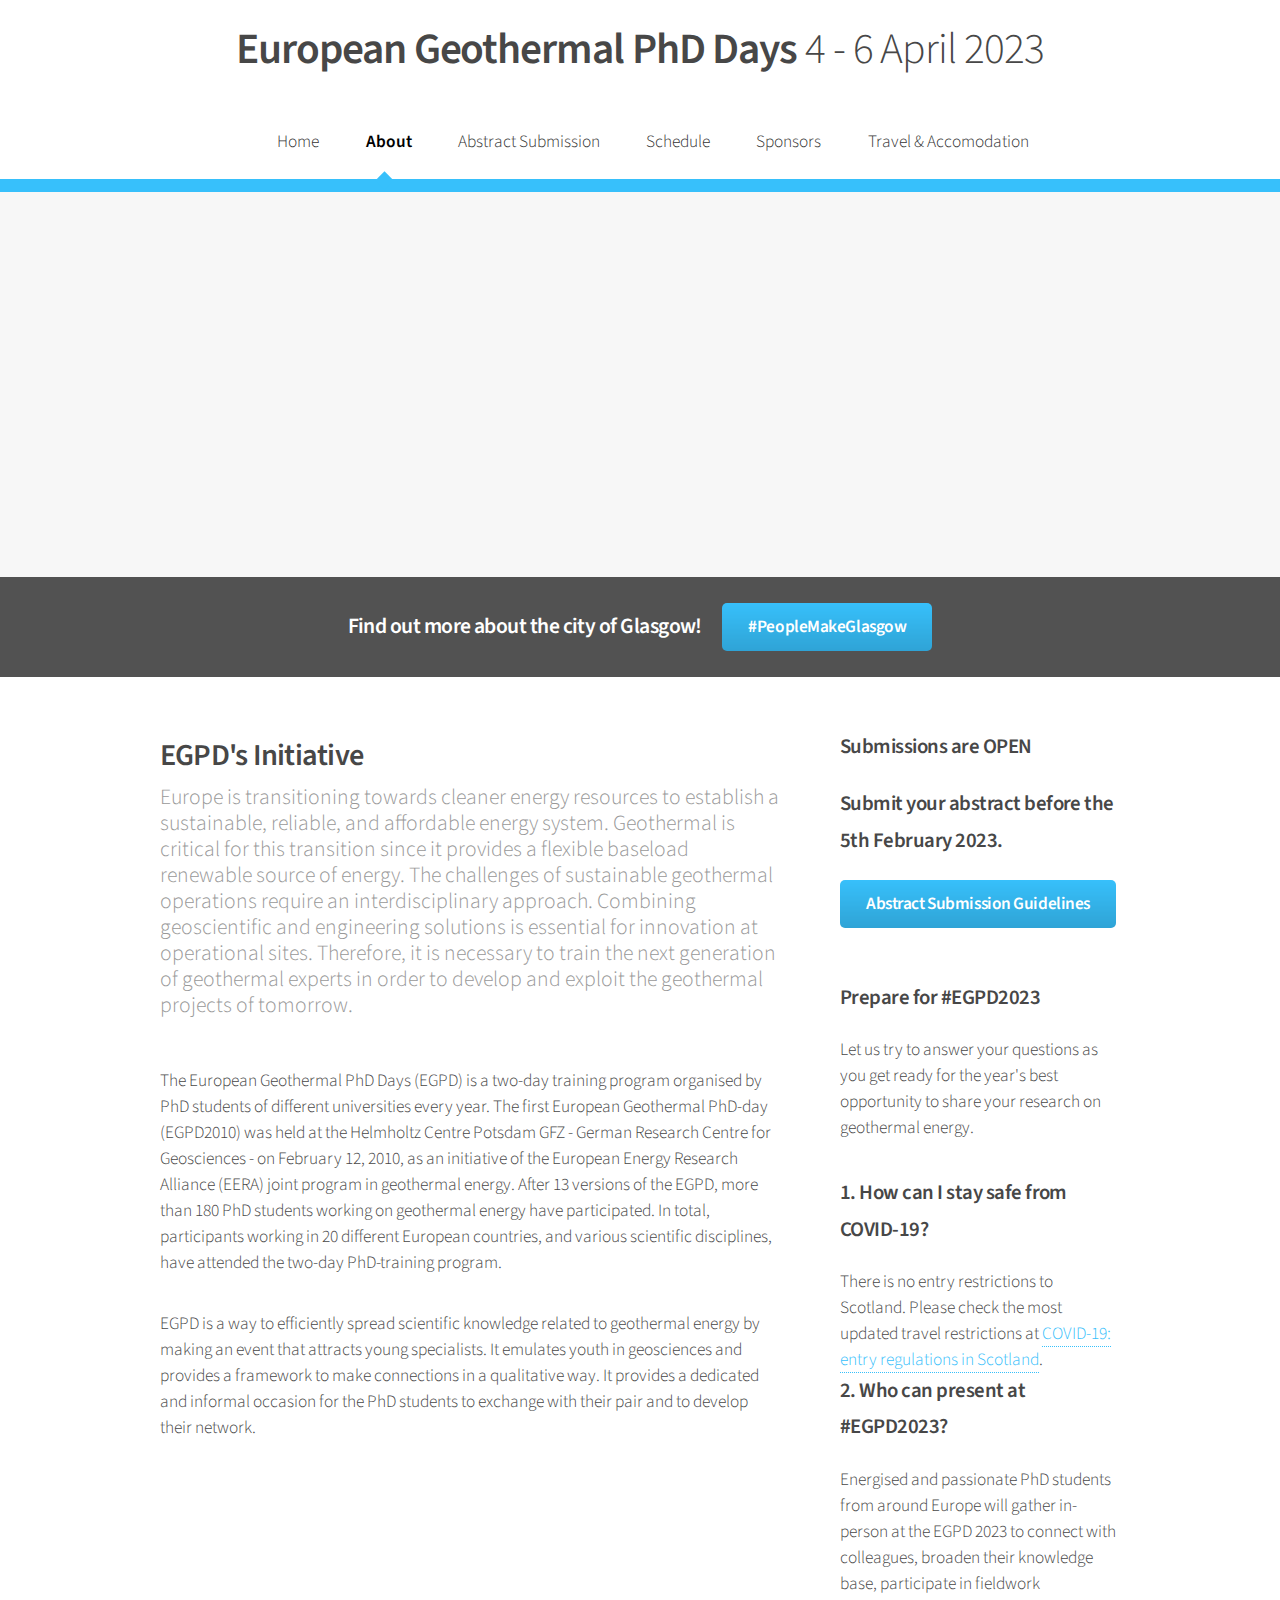
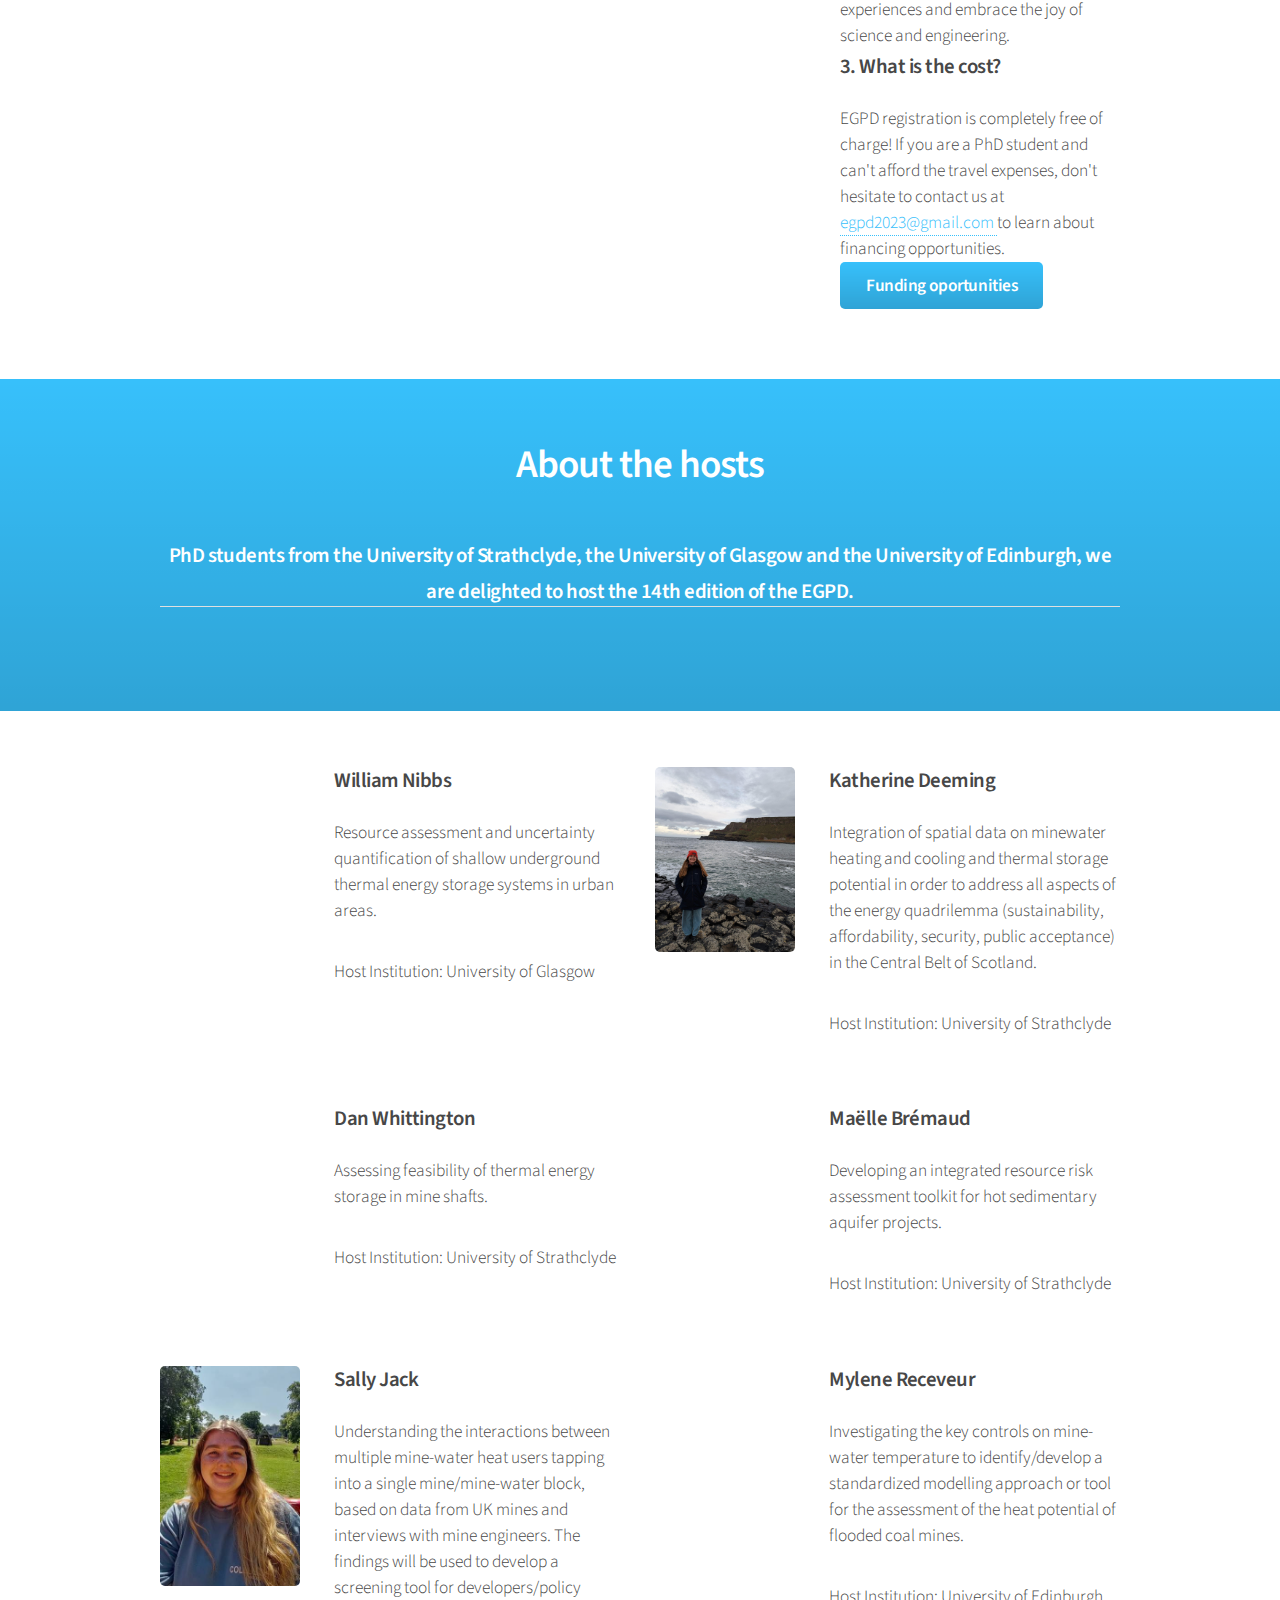
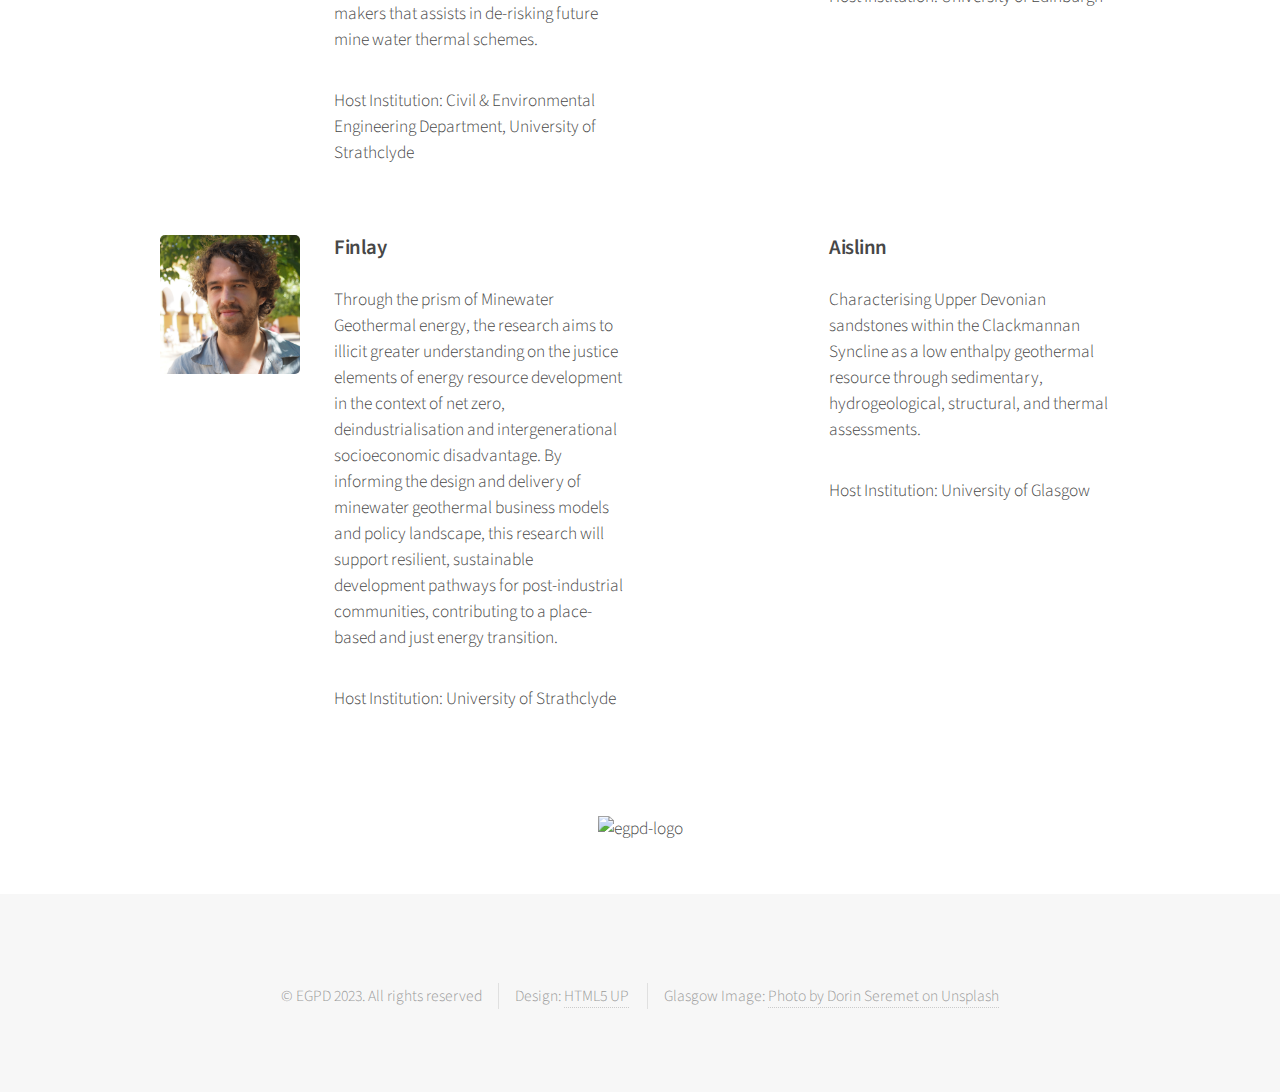
==== commit 6b1f6b46: "Added Aislinn" ====
--- a/about.html
+++ b/about.html
@@ -105,8 +105,9 @@
                                 <!-- Sidebar -->
 
                                 <section>
-                                    <h3>Submissions are NOT open yet </h3>
-                                    <p> Submit your abstract before the 13th January 2023. </p>
+                                    <h3>Submissions are OPEN </h3>
+					<h3> Submit your abstract before the 5th February 2023. </h3>
+                                   
                                     <footer>
                                         <a href="attend.html" class="button">Abstract Submission Guidelines</a>
                                     </footer>
@@ -228,6 +229,18 @@
                             </section>
 				
 				
+                              <section class="col-6 col-12-narrower">
+                                <div class="box post">
+                                    <a href="#" class="image left"><img src="images/comittee/Sally.jpg" alt="" /></a>
+                                    <div class="inner">
+                                        <h3>Sally Jack </h3>
+                                        <p> Understanding the interactions between multiple mine-water heat users tapping into a single mine/mine-water block, based on data from UK mines and interviews with mine engineers. The findings will be used to develop a screening tool for developers/policy makers that assists in de-risking future mine water thermal schemes. </p>
+					    
+                                        <p>Host Institution: Civil & Environmental Engineering Department, University of Strathclyde </p>
+                                    </div>
+                                </div>
+                            </section>				
+				
 				
                             <section class="col-6 col-12-narrower">
                                 <div class="box post">
@@ -241,20 +254,6 @@
                                 </div>
                             </section>
                     
-			
-				
-                              <section class="col-6 col-12-narrower">
-                                <div class="box post">
-                                    <a href="#" class="image left"><img src="images/comittee/Sally.jpg" alt="" /></a>
-                                    <div class="inner">
-                                        <h3>Sally Jack </h3>
-                                        <p> Understanding the interactions between multiple mine-water heat users tapping into a single mine/mine-water block, based on data from UK mines and interviews with mine engineers. The findings will be used to develop a screening tool for developers/policy makers that assists in de-risking future mine water thermal schemes. </p>
-					    
-                                        <p>Host Institution: Civil & Environmental Engineering Department, University of Strathclyde </p>
-                                    </div>
-                                </div>
-                            </section>
-				
 
                             
                             <section class="col-6 col-12-narrower">
@@ -269,7 +268,17 @@
                                 </div>
                             </section>
 				
-	
+                            <section class="col-6 col-12-narrower">
+                                <div class="box post">
+                                    <a href="#" class="image left"><img src="images/comittee/Aislinn.jpg" alt="" /></a>
+                                    <div class="inner">
+                                        <h3>Aislinn</h3>
+                                        <p> Characterising Upper Devonian sandstones within the Clackmannan Syncline as a low enthalpy geothermal resource through sedimentary, hydrogeological, structural, and thermal assessments.</p>
+					    
+					<p>Host Institution: University of Glasgow</p>
+                                    </div>
+                                </div>
+                            </section>	
 				
                     
                         </div>
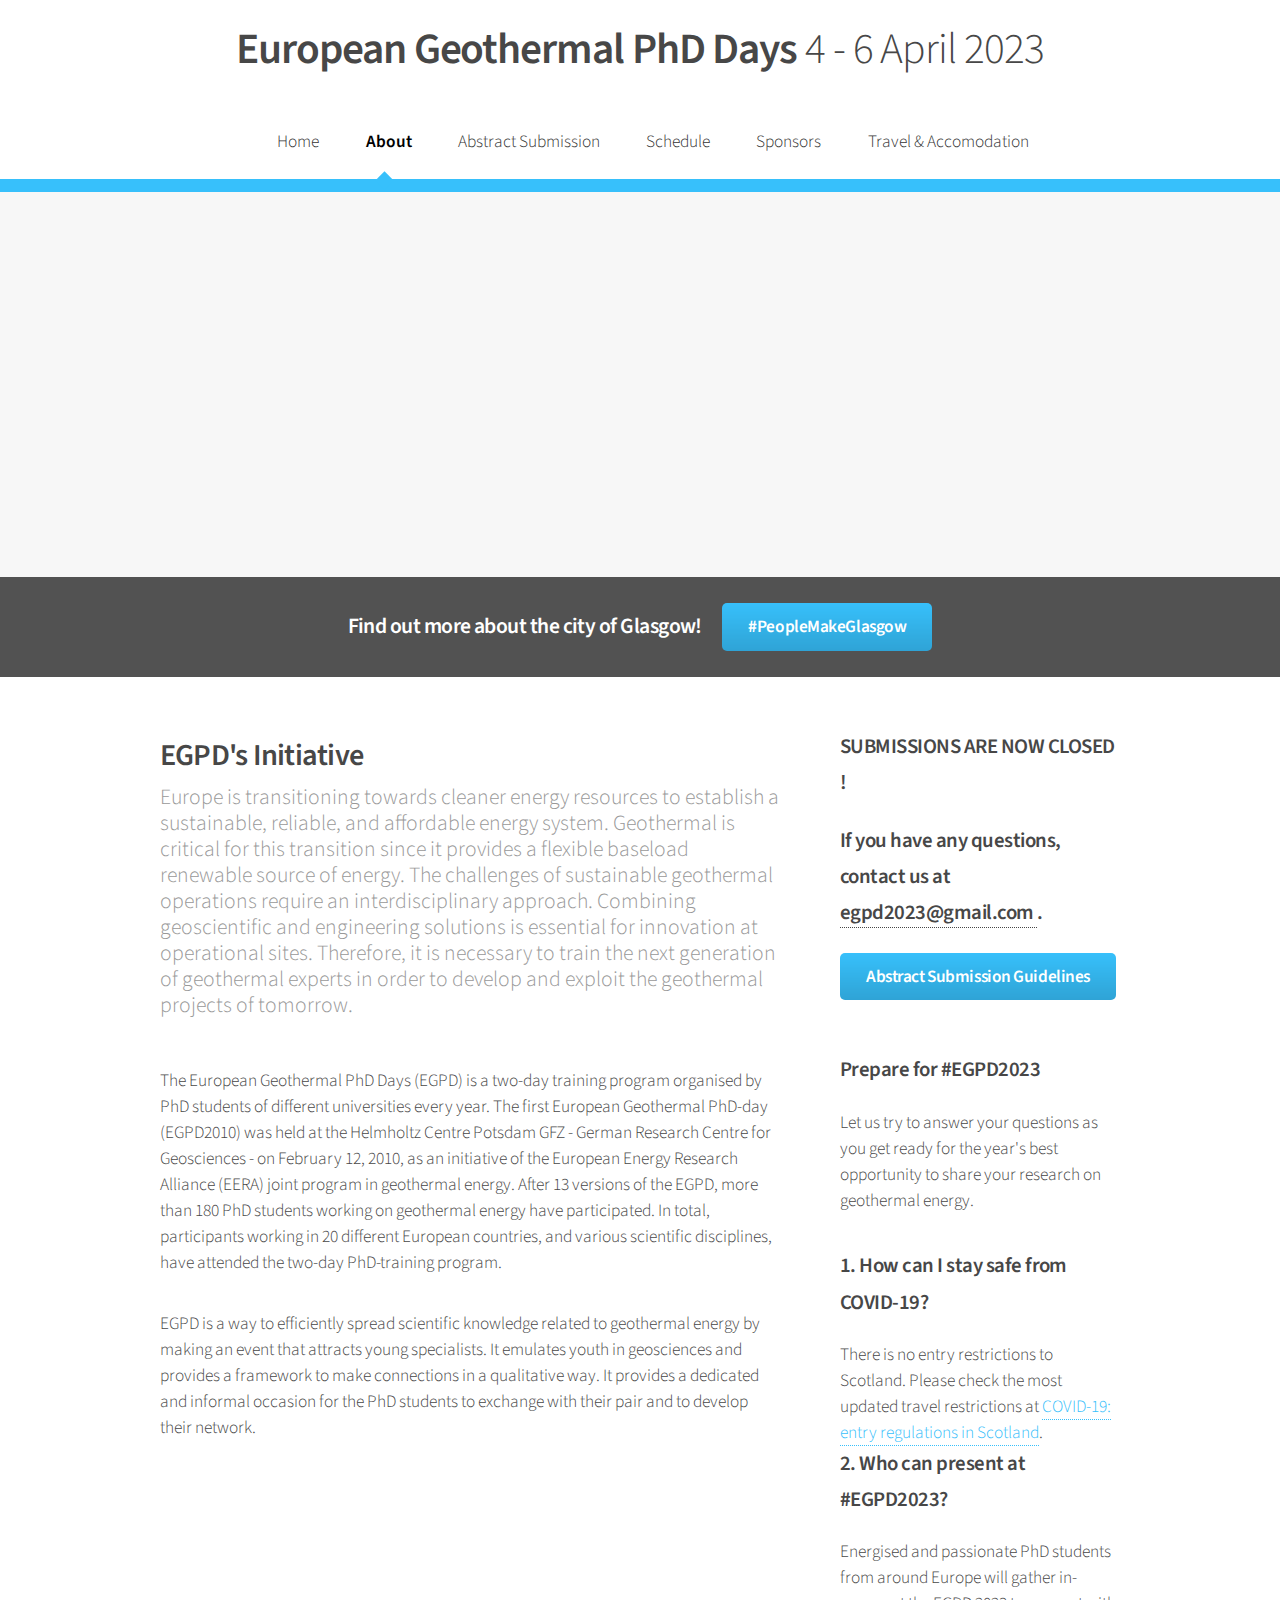
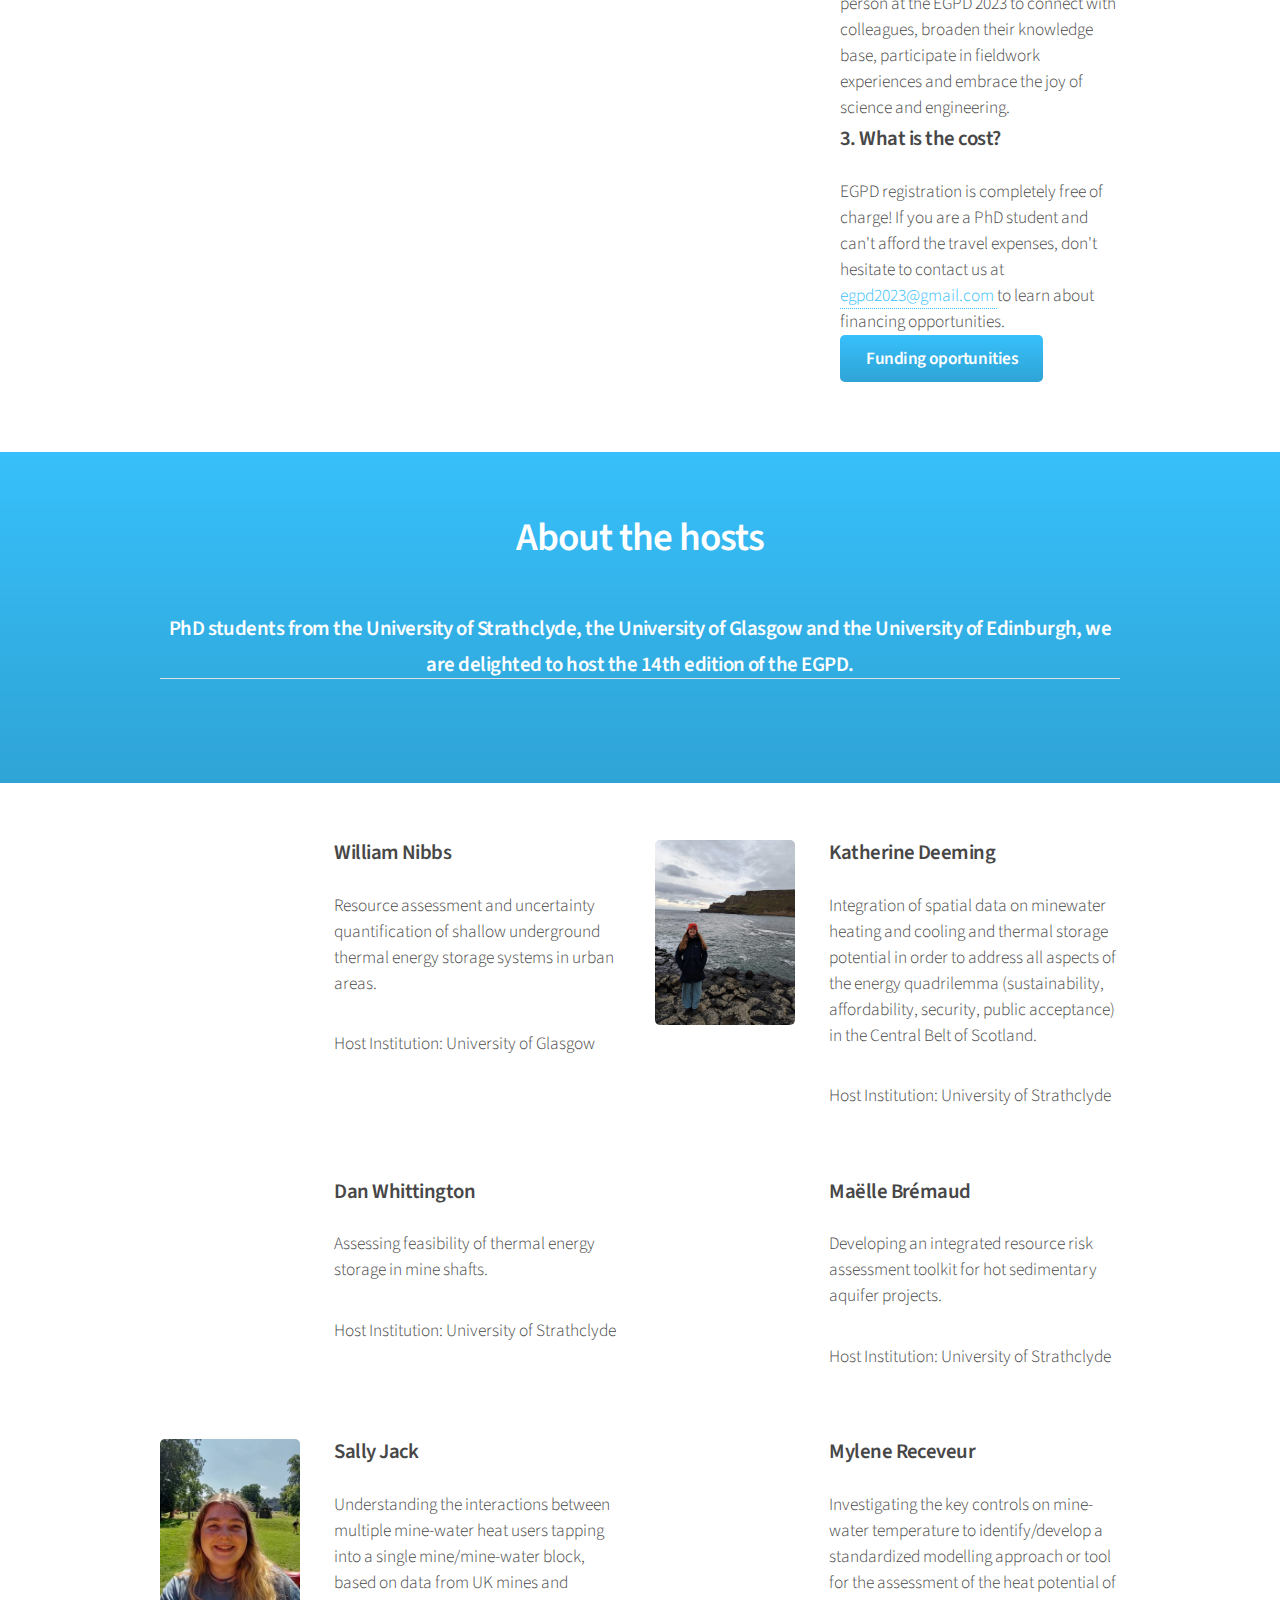
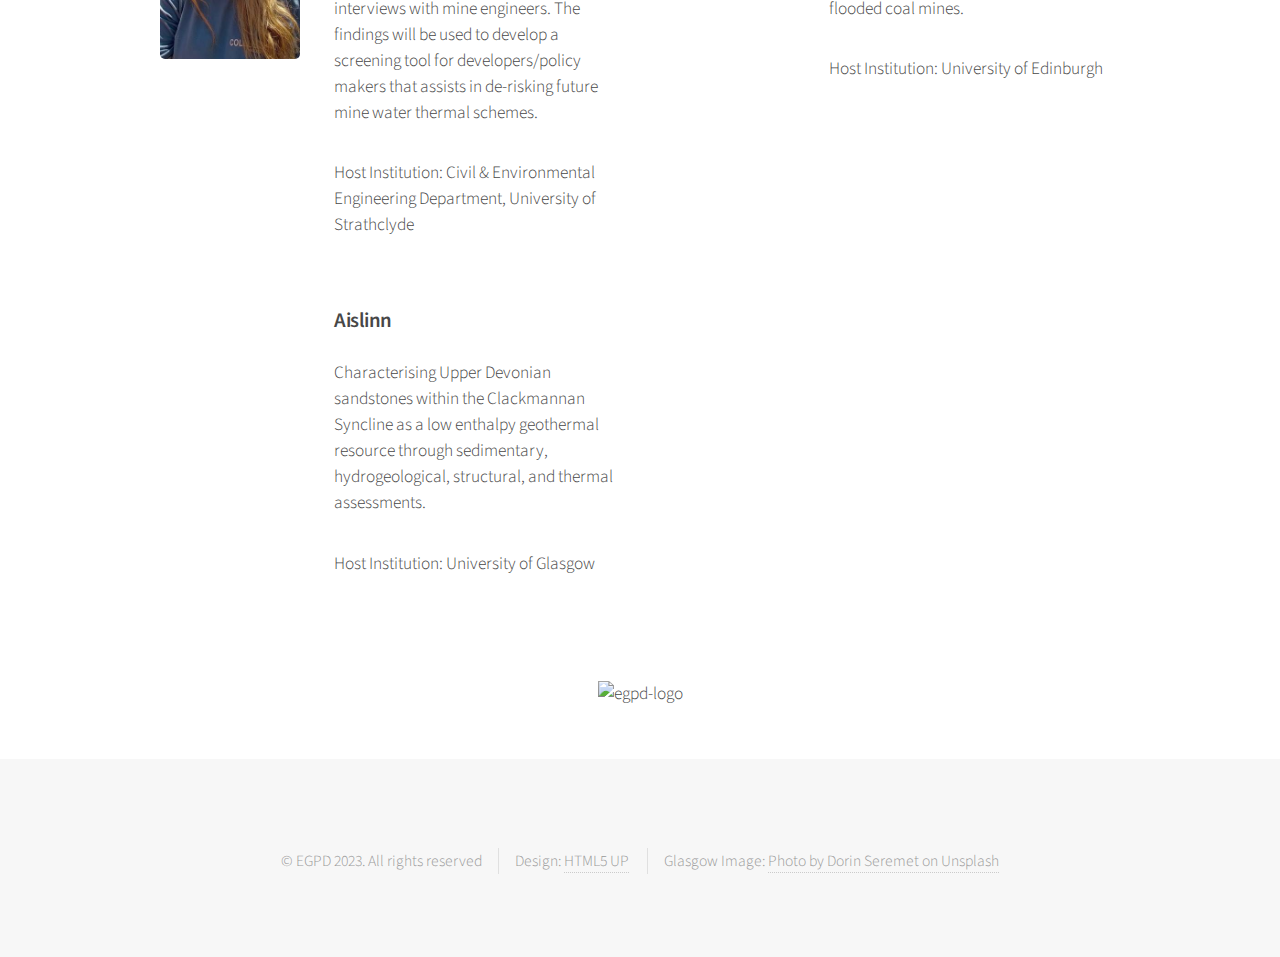
==== commit 262a6c44: "Update about.html" ====
--- a/about.html
+++ b/about.html
@@ -28,14 +28,18 @@
 								<li><a href="index.html">Home</a></li>
 								<li class="current"><a href="about.html">About</a></li>
 								<li><a href="attend.html">Abstract Submission</a></li>
-								<li><a href="schedule.html">Schedule</a></li>
-                                <li><a href="oursponsors.html">Sponsors</a>
-                                    <ul>
-                                        <li><a href="oursponsors.html">Our sponsors</a></li>
-                                        <li><a href="sponsor.html">Sponsor opportunities</a></li>
-                                    </ul>
-                                </li>
-                                <li><a href="travelandaccomodation.html">Travel & Accomodation</a></li>
+								<li><a href="schedule.html">Schedule</a>
+								 <ul>
+                                       					 <li><a href="schedule.html">Conference Programme</a></li>
+                                      					  <li><a href="keynotes.html">Keynote Speakers</a></li>
+                                    				 </ul></li>
+                                				<li><a href="oursponsors.html">Sponsors</a>
+                                    				<ul>
+                                    				    <li><a href="oursponsors.html">Our sponsors</a></li>
+                                     				   <li><a href="sponsor.html">Sponsor opportunities</a></li>
+                                    				</ul>
+                                				</li>
+                            					    <li><a href="travelandaccomodation.html">Travel & Accomodation</a></li>
 							</ul>
 						</nav>
 
@@ -105,9 +109,11 @@
                                 <!-- Sidebar -->
 
                                 <section>
-                                    <h3>Submissions are OPEN </h3>
-					<h3> Submit your abstract before the 5th February 2023. </h3>
-                                   
+                                        <h3>SUBMISSIONS ARE NOW CLOSED ! </h3>
+					<!--<h3> Submit your abstract before the 5th February 2023. </h3>-->
+ 					<h3> If you have any questions, contact us at <a href="mailto: egpd2023@gmail.com"> egpd2023@gmail.com </a>. </h3>
+					
+					
                                     <footer>
                                         <a href="attend.html" class="button">Abstract Submission Guidelines</a>
                                     </footer>
@@ -255,18 +261,7 @@
                             </section>
                     
 
-                            
-                            <section class="col-6 col-12-narrower">
-                                <div class="box post">
-                                    <a href="#" class="image left"><img src="images/comittee/Finlay.jpg" alt="" /></a>
-                                    <div class="inner">
-                                        <h3>Finlay</h3>
-                                        <p> Through the prism of Minewater Geothermal energy, the research aims to illicit greater understanding on the justice elements of energy resource development in the context of net zero, deindustrialisation and intergenerational socioeconomic disadvantage. By informing the design and delivery of minewater geothermal business models and policy landscape, this research will support resilient, sustainable development pathways for post-industrial communities, contributing to a place-based and just energy transition.</p>
-					    
-					<p>Host Institution: University of Strathclyde</p>
-                                    </div>
-                                </div>
-                            </section>
+                           
 				
                             <section class="col-6 col-12-narrower">
                                 <div class="box post">
